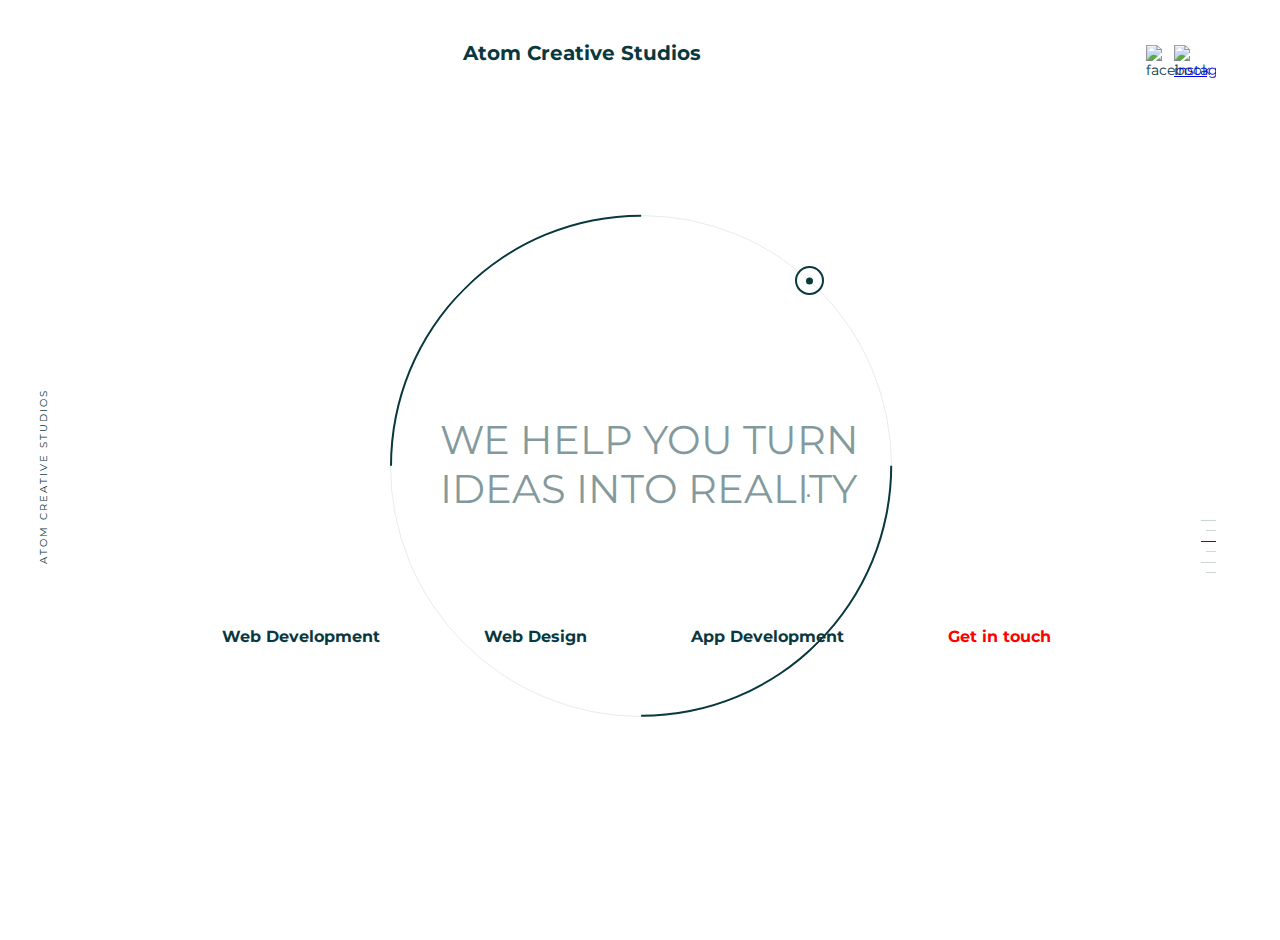
==== index.html @ 9f3dbb58 "Revert "facbook link added"" ====
<!DOCTYPE html>
<html>
  <head>
    <meta charset="UTF-8">
    <title>Atom Creative Studios</title>
    <link href='https://fonts.googleapis.com/css?family=Montserrat:400,700' rel='stylesheet' type='text/css'>
    <link href='https://fonts.googleapis.com/css?family=Playfair+Display:400italic,700italic' rel='stylesheet' type='text/css'>
    <link rel="stylesheet" href="css/normalize.css">
    <link rel='stylesheet prefetch' href='https://fonts.googleapis.com/css?family=Montserrat:400,700'>
    <link rel='stylesheet prefetch' href='https://fonts.googleapis.com/css?family=Playfair+Display:400italic,700italic'>
    <link rel="stylesheet" href="css/style.css">
    <script>
    (function(i,s,o,g,r,a,m){i['GoogleAnalyticsObject']=r;i[r]=i[r]||function(){
    (i[r].q=i[r].q||[]).push(arguments)},i[r].l=1*new Date();a=s.createElement(o),
    m=s.getElementsByTagName(o)[0];a.async=1;a.src=g;m.parentNode.insertBefore(a,m)
    })(window,document,'script','//www.google-analytics.com/analytics.js','ga');

    ga('create', 'UA-75363665-1', 'auto');
    ga('send', 'pageview');

  </script>
  </head>

  <body>

    <html>
    <head>
        <meta charset="UTF-8"/>
    </head>

    <body>
        <div class="container">
            <div class="container__item landing-page-container">
                <div class="content__wrapper">

                    <header class="header">

                        <h1 class="heading header__item">Atom Creative Studios</h1>

                        <ul class="social-container header__item">
                            <li class="social__icon social__icon--fb">
                                <img src="http://s29.postimg.org/3ldyta4qb/image.png" alt="facebook">
                            </li>
                            <li class="social__icon social__icon--in">
                                <a href="http://instagram.com"><img src="http://s29.postimg.org/p1fa77u5v/image.png" alt="instagram"></a>
                            </li>
                        </ul>
                    </header>

                    <p class="coords">ATOM CREATIVE STUDIOS</p>

                    <div class="ellipses-container">

                        <h2 class="greeting">We help you turn ideas into reality</h2>

                        <div class="ellipses ellipses__outer--thin">

                            <div class="ellipses ellipses__orbit"></div>

                        </div>

                        <div class="ellipses ellipses__outer--thick"></div>
                    </div>

                    <div class="scroller">
                        <p class="page-title"></p>

                        <div class="timeline">
                            <span class="timeline__unit"></span>
                            <span class="timeline__unit timeline__unit--active"></span>
                            <span class="timeline__unit"></span>
                        </div>
                    </div>

                    <div class="content__wrapper">
                      <div class="services">
                        <div class="service">
                        <h3>Web Development</h3>

                        </div>
                        <div class="service">
                        <h3>Web Design</h3>

                        </div>
                        <div class="service">
                        <h3>App Development</h3>

                        </div>

                        <div class="service">
                          <h3><a href="mailto:atomcreativestudios@gmail.com" target="_top"> Get in touch</a></h3>

                        </div>
                      </div>
                    </div>
                </div>

            </div>

        </div>

    </body>
</html>





  </body>
</html>
---- css/style.css ----
html {
  font-size: 62.5%; }

body {
  font-size: 1.4rem; }

/* =14px */
h1 {
  font-size: 2.4rem; }

/* =24px */
.container__item {
  margin: 0 auto 40px; }

.landing-page-container {
  width: 100%;
  min-height: 100%;
  height: 90rem;
  background-repeat: no-repeat;
  background-size: cover;
  background-position: bottom;
  overflow: hidden;
  font-family: 'Montserrat', sans-serif;
  color: #09383E; }

.content__wrapper {
  max-width: 1200px;
  width: 90%;
  height: 100%;
  margin: 0 auto;
  position: relative; }

.header {
  width: 100%;
  height: 2rem;
  padding: 4.5rem 0;
  display: block; }

.menu-icon {
  width: 2.5rem;
  height: 1.5rem;
  display: inline-block;
  cursor: pointer; }

.header__item {
  display: inline-block;
  float: left; }

.menu-icon__line {
  width: 1.5rem;
  height: 0.2rem;
  background-color: #0C383E;
  display: block; }
  .menu-icon__line:before, .menu-icon__line:after {
    content: '';
    width: 1.5rem;
    height: 0.2rem;
    background-color: #0C383E;
    display: inline-block;
    position: relative; }
  .menu-icon__line:before {
    left: 0.5rem;
    top: -0.6rem; }
  .menu-icon__line:after {
    top: -1.8rem; }

.heading {
  width: 90%;
  font-size: 2rem;
  font-weight: bold;
  margin: 0;
  line-height: 1.7rem;
  margin: 0 auto;
  text-align: center; }

.social-container {
  width: 7.25rem;
  list-style: none;
  overflow: hidden;
  padding: 0;
  margin: 0;
  float: right; }
  .social-container .social__icon {
    width: 1.5rem;
    float: left;
    cursor: pointer; }
    .social-container .social__icon.social__icon--dr {
      margin-left: 1.25rem; }
    .social-container .social__icon.social__icon--in {
      margin-left: 1.5rem; }
    .social-container .social__icon.social__icon--fb img {
      margin: 0 0.25rem; }

.coords {
  font-size: 1rem;
  display: inline-block;
  transform: rotate(-90deg) translateY(50%);
  float: left;
  position: relative;
  top: 40%;
  letter-spacing: 0.2rem;
  left: -11.5rem;
  margin: 0; }

.ellipses-container {
  width: 50rem;
  height: 50rem;
  border-radius: 50%;
  margin: 0 auto;
  position: relative;
  top: 10.5rem; }
  .ellipses-container .greeting {
    position: absolute;
    top: 20rem;
    left: 5rem;
    right: 0;
    margin: 0 auto;
    text-transform: uppercase;
    font-size: 4rem;
    font-weight: 400;
    opacity: 0.5; }
    .ellipses-container .greeting:after {
      content: '';
      width: 0.3rem;
      height: 0.3rem;
      border-radius: 50%;
      display: inline-block;
      background-color: #0C383E;
      position: relative;
      top: -0.65rem;
      left: -5.05rem; }

.ellipses {
  border-radius: 50%;
  position: absolute;
  top: 0;
  border-style: solid; }

.ellipses__outer--thin {
  width: 100%;
  height: 100%;
  border-width: 1px;
  border-color: rgba(9, 56, 62, 0.1);
  animation: ellipsesOrbit 15s ease-in-out infinite; }
  .ellipses__outer--thin:after {
    content: "";
    background-image: url("http://s29.postimg.org/5h0r4ftkn/ellipses_dial.png");
    background-repeat: no-repeat;
    background-position: center;
    top: 0;
    left: 0;
    bottom: 0;
    right: 0;
    position: absolute;
    opacity: 0.15; }

.ellipses__outer--thick {
  width: 99.5%;
  height: 99.5%;
  border-color: #09383E transparent;
  border-width: 2px;
  transform: rotate(-45deg);
  animation: ellipsesRotate 15s ease-in-out infinite; }

.ellipses__orbit {
  width: 2.5rem;
  height: 2.5rem;
  border-width: 2px;
  border-color: #09383E;
  top: 5rem;
  right: 6.75rem; }
  .ellipses__orbit:before {
    content: '';
    width: 0.7rem;
    height: 0.7rem;
    border-radius: 50%;
    display: inline-block;
    background-color: #09383E;
    margin: 0 auto;
    left: 0;
    right: 0;
    position: absolute;
    top: 50%;
    transform: translateY(-50%); }

.services .service {
  display: inline-block;
  padding-left: 100px; }
  .services .service h3 {
    display: inline-block; }
  .services .service a {
    color: red;
    text-decoration: none; }

.footer {
  position: absolute;
  bottom: 0px; }
  .footer h3 {
    text-align: center; }

.scroller {
  width: 7.5rem;
  display: inline-block;
  float: right;
  position: relative;
  top: -15%;
  transform: translateY(50%);
  overflow: hidden; }
  .scroller .page-title {
    font-family: 'Playfair Display', serif;
    letter-spacing: 0.5rem;
    display: inline-block;
    float: left;
    margin-top: 1rem; }
  .scroller .timeline {
    width: 1.5rem;
    height: 9rem;
    display: inline-block;
    float: right; }
    .scroller .timeline .timeline__unit {
      width: 100%;
      height: 0.1rem;
      display: block;
      background-color: #0C383E;
      margin: 0 0 2rem;
      opacity: 0.2; }
      .scroller .timeline .timeline__unit.timeline__unit--active {
        opacity: 1; }
        .scroller .timeline .timeline__unit.timeline__unit--active:after {
          opacity: 0.2; }
      .scroller .timeline .timeline__unit:after {
        content: '';
        width: 70%;
        height: 0.1rem;
        display: block;
        position: relative;
        float: right;
        background-color: #0C383E;
        top: 1rem; }

@keyframes ellipsesRotate {
  0% {
    transform: rotate(-45deg); }
  100% {
    transform: rotate(-405deg); } }
@keyframes ellipsesOrbit {
  0% {
    transform: rotate(0); }
  100% {
    transform: rotate(360deg); } }
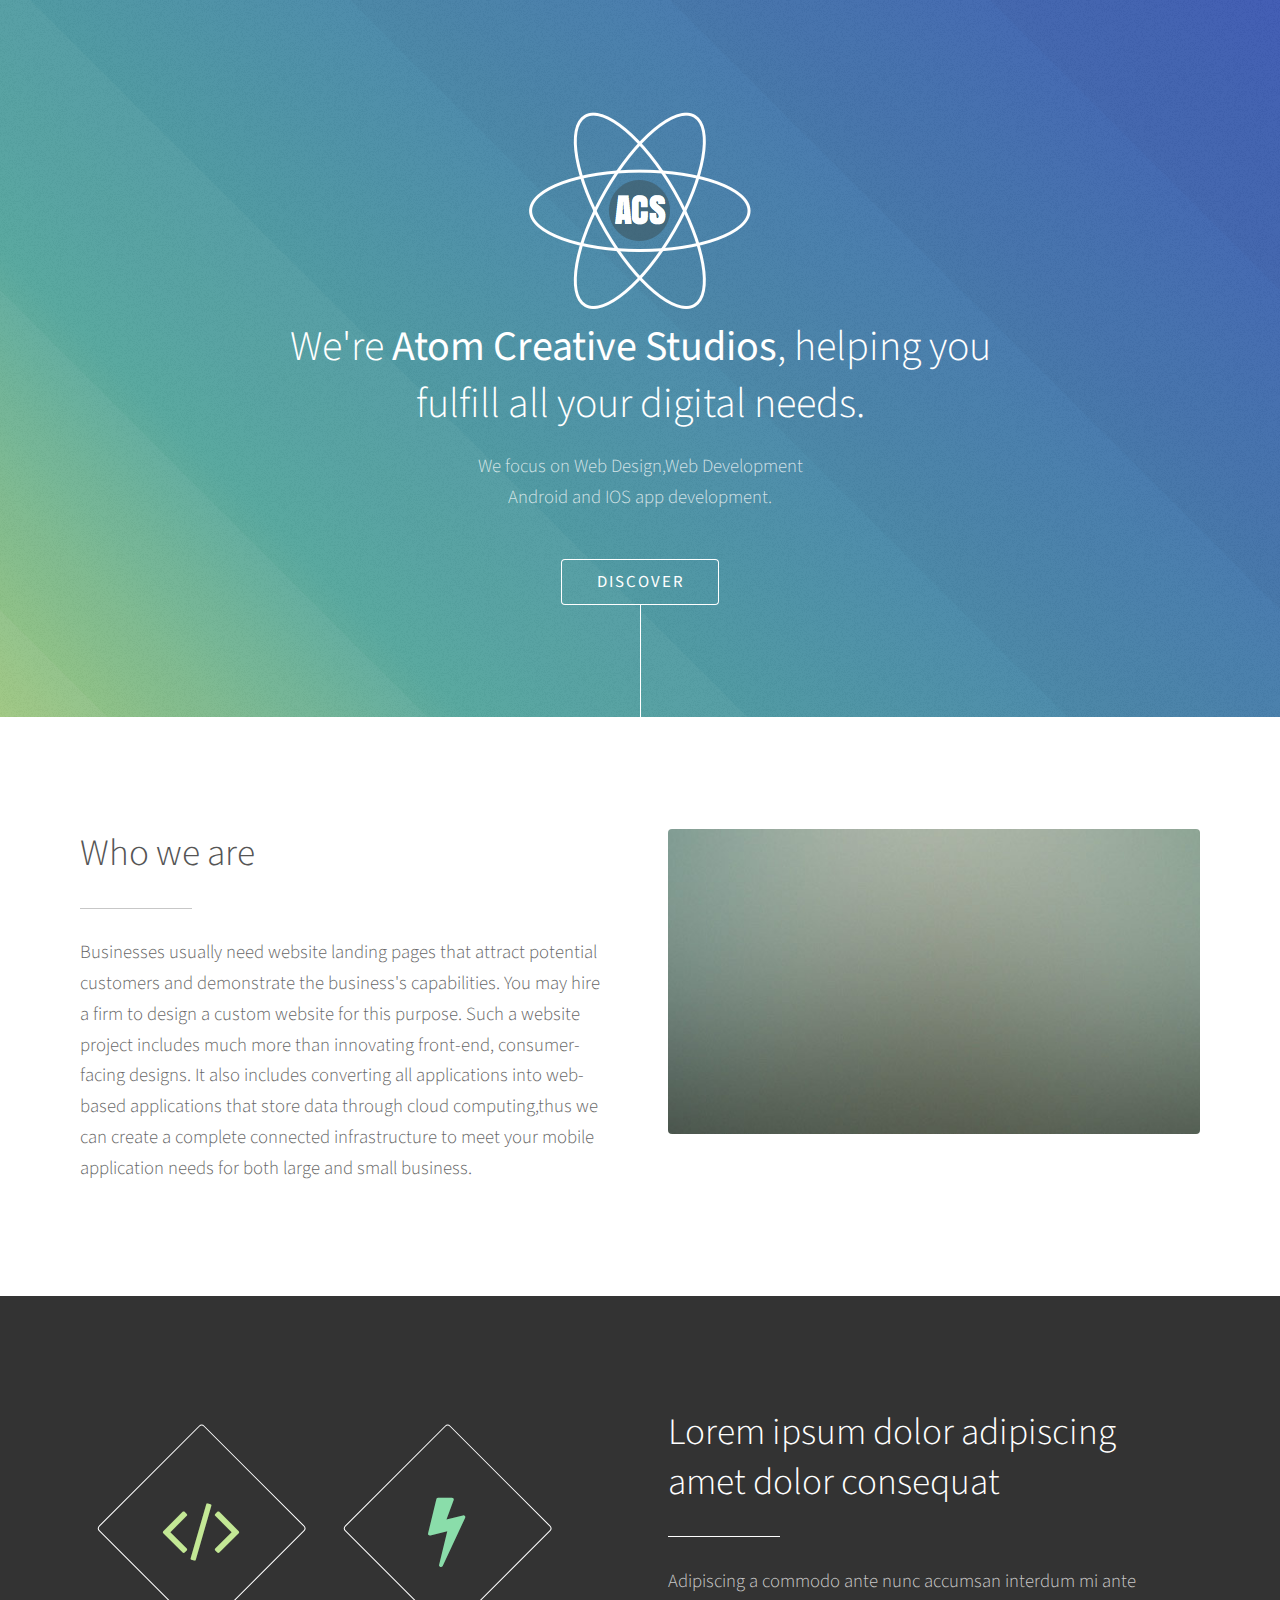
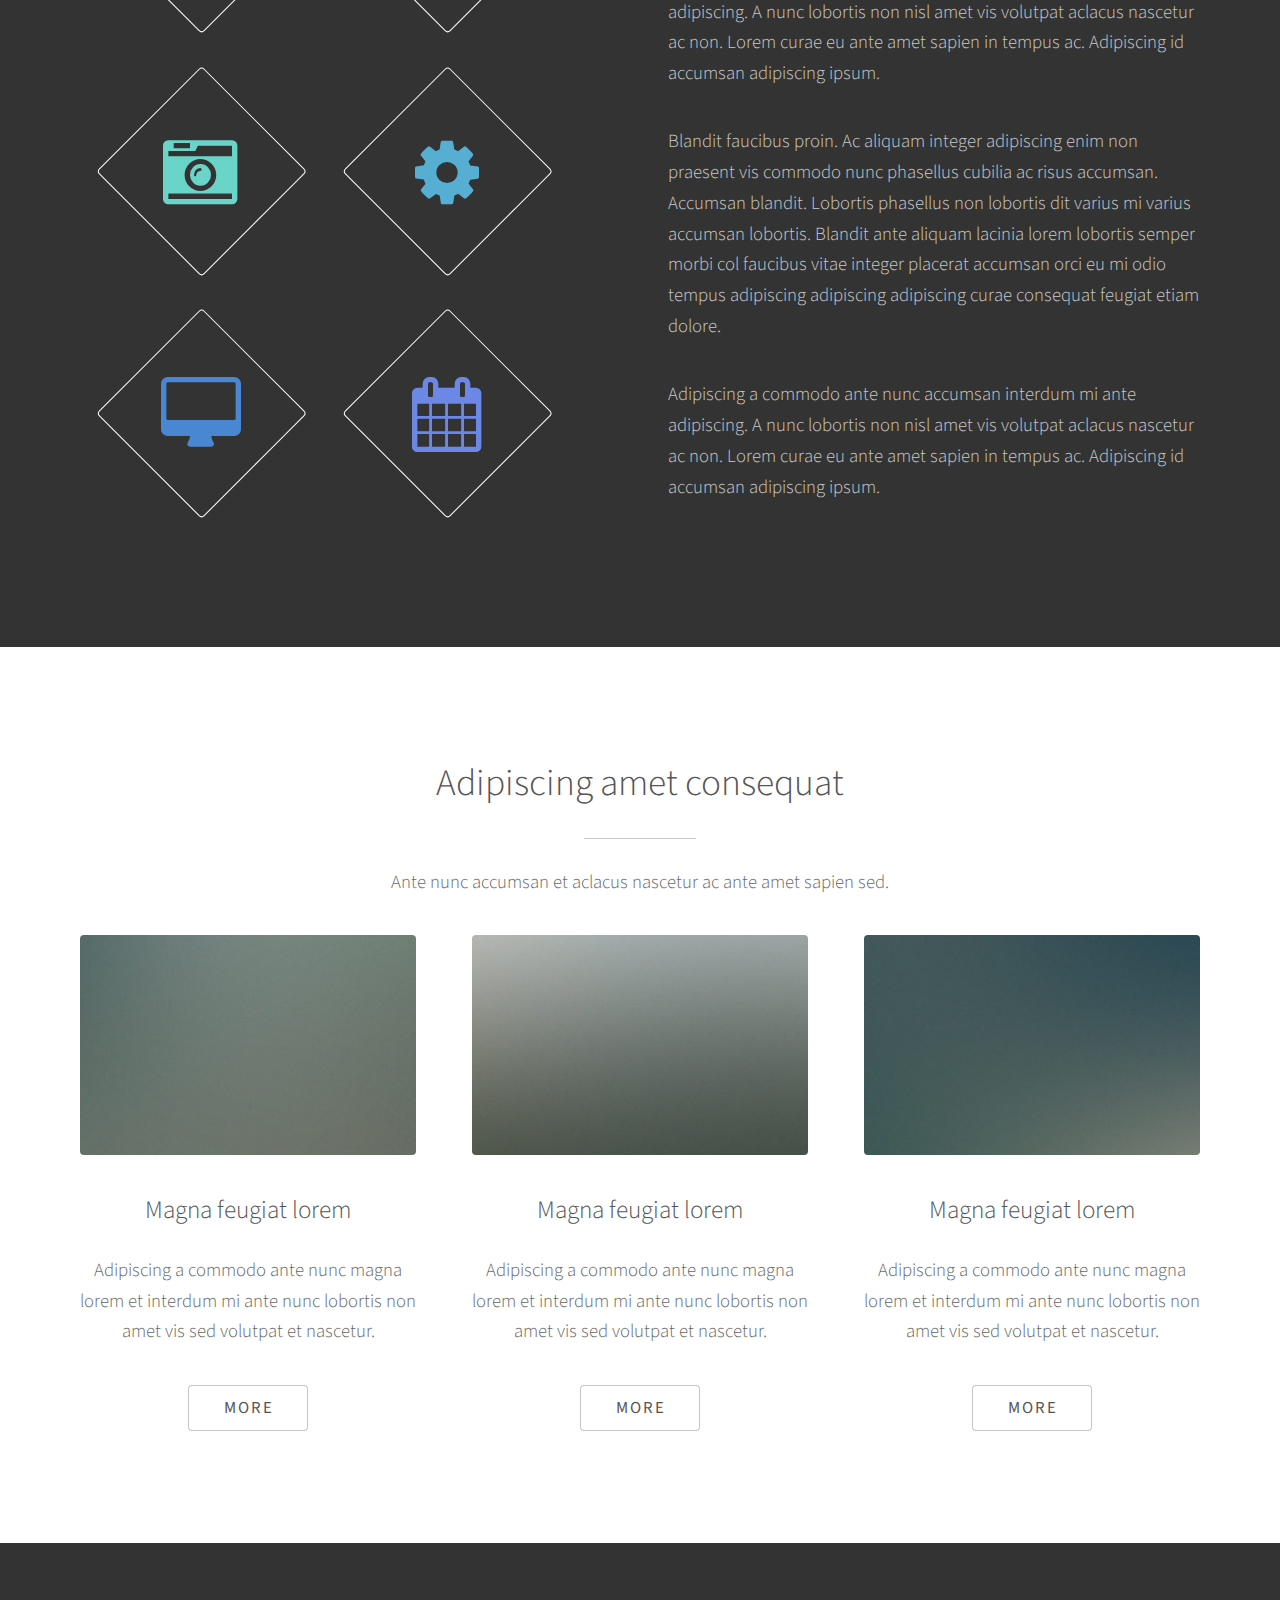
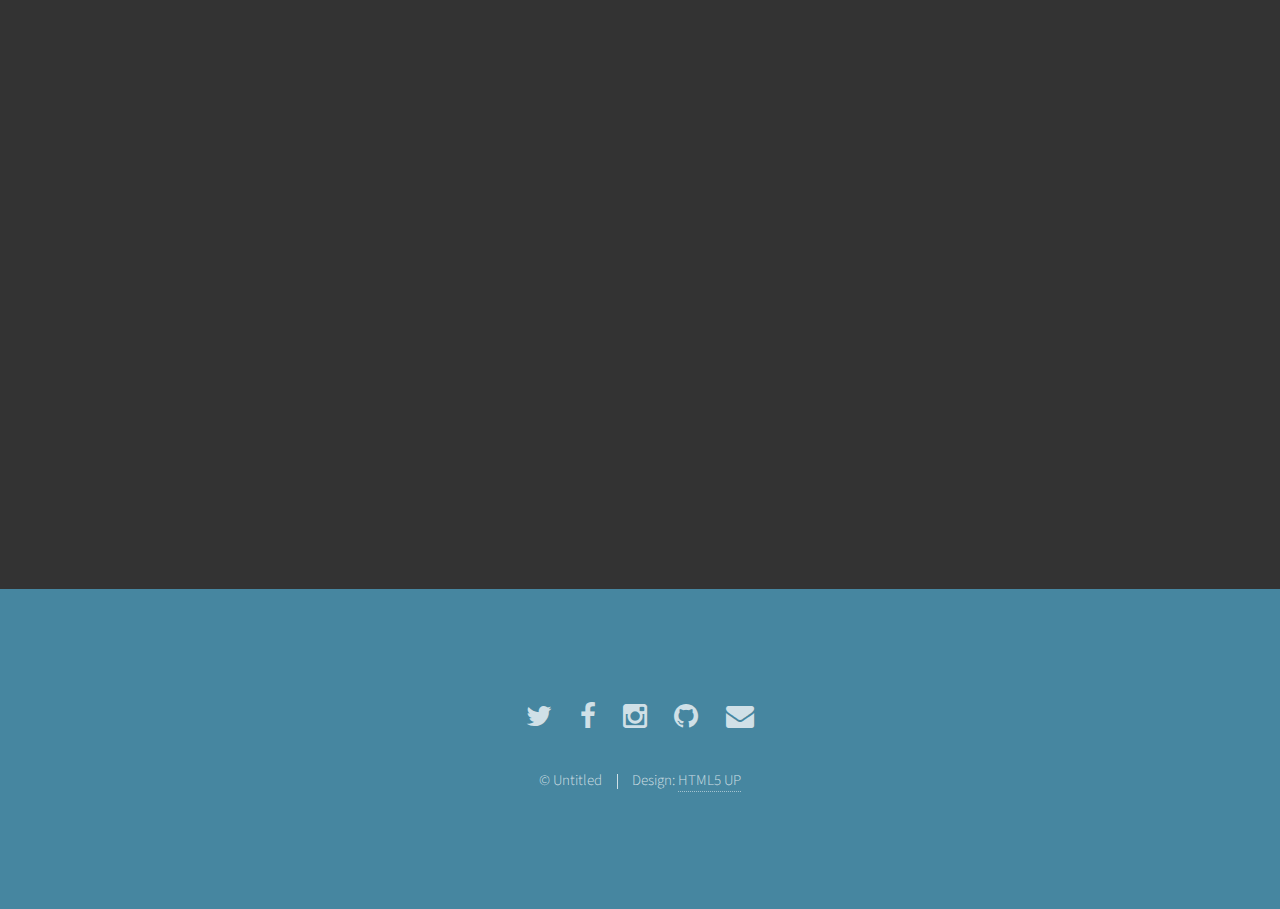
==== commit af0fb485: "Revert "changed"" ====
--- a/index.html
+++ b/index.html
@@ -1,110 +1,462 @@
-<!DOCTYPE html>
-<html>
-  <head>
-    <meta charset="UTF-8">
-    <title>Atom Creative Studios</title>
-    <link href='https://fonts.googleapis.com/css?family=Montserrat:400,700' rel='stylesheet' type='text/css'>
-    <link href='https://fonts.googleapis.com/css?family=Playfair+Display:400italic,700italic' rel='stylesheet' type='text/css'>
-    <link rel="stylesheet" href="css/normalize.css">
-    <link rel='stylesheet prefetch' href='https://fonts.googleapis.com/css?family=Montserrat:400,700'>
-    <link rel='stylesheet prefetch' href='https://fonts.googleapis.com/css?family=Playfair+Display:400italic,700italic'>
-    <link rel="stylesheet" href="css/style.css">
-    <script>
-    (function(i,s,o,g,r,a,m){i['GoogleAnalyticsObject']=r;i[r]=i[r]||function(){
-    (i[r].q=i[r].q||[]).push(arguments)},i[r].l=1*new Date();a=s.createElement(o),
-    m=s.getElementsByTagName(o)[0];a.async=1;a.src=g;m.parentNode.insertBefore(a,m)
-    })(window,document,'script','//www.google-analytics.com/analytics.js','ga');
-
-    ga('create', 'UA-75363665-1', 'auto');
-    ga('send', 'pageview');
-
-  </script>
-  </head>
-
-  <body>
-
-    <html>
-    <head>
-        <meta charset="UTF-8"/>
-    </head>
-
-    <body>
-        <div class="container">
-            <div class="container__item landing-page-container">
-                <div class="content__wrapper">
-
-                    <header class="header">
-
-                        <h1 class="heading header__item">Atom Creative Studios</h1>
-
-                        <ul class="social-container header__item">
-                            <li class="social__icon social__icon--fb">
-                                <img src="http://s29.postimg.org/3ldyta4qb/image.png" alt="facebook">
-                            </li>
-                            <li class="social__icon social__icon--in">
-                                <a href="http://instagram.com"><img src="http://s29.postimg.org/p1fa77u5v/image.png" alt="instagram"></a>
-                            </li>
-                        </ul>
-                    </header>
-
-                    <p class="coords">ATOM CREATIVE STUDIOS</p>
-
-                    <div class="ellipses-container">
-
-                        <h2 class="greeting">We help you turn ideas into reality</h2>
-
-                        <div class="ellipses ellipses__outer--thin">
-
-                            <div class="ellipses ellipses__orbit"></div>
-
-                        </div>
-
-                        <div class="ellipses ellipses__outer--thick"></div>
-                    </div>
-
-                    <div class="scroller">
-                        <p class="page-title"></p>
-
-                        <div class="timeline">
-                            <span class="timeline__unit"></span>
-                            <span class="timeline__unit timeline__unit--active"></span>
-                            <span class="timeline__unit"></span>
-                        </div>
-                    </div>
-
-                    <div class="content__wrapper">
-                      <div class="services">
-                        <div class="service">
-                        <h3>Web Development</h3>
-
-                        </div>
-                        <div class="service">
-                        <h3>Web Design</h3>
-
-                        </div>
-                        <div class="service">
-                        <h3>App Development</h3>
-
-                        </div>
-
-                        <div class="service">
-                          <h3><a href="mailto:atomcreativestudios@gmail.com" target="_top"> Get in touch</a></h3>
-
-                        </div>
-                      </div>
-                    </div>
-                </div>
-
-            </div>
-
-        </div>
-
-    </body>
-</html>
-
-
-
-
-
-  </body>
-</html>
+<!DOCTYPE HTML>
+<html>
+	<head>
+		<title>Atom Creative Studios</title>
+		<meta charset="utf-8" />
+		<meta name="viewport" content="width=device-width, initial-scale=1" />
+		<!--[if lte IE 8]><script src="assets/js/ie/html5shiv.js"></script><![endif]-->
+		<link rel="stylesheet" href="assets/css/main.css" />
+		<!--[if lte IE 8]><link rel="stylesheet" href="assets/css/ie8.css" /><![endif]-->
+		<!--[if lte IE 9]><link rel="stylesheet" href="assets/css/ie9.css" /><![endif]-->
+	</head>
+	<body>
+
+		<!-- Header -->
+			<section id="header">
+				<div class="inner">
+					<img id="logo" src="images/logo_atom.png">
+						<h1>We're <strong>Atom Creative Studios</strong>, helping you<br />
+					fulfill all your digital needs.</h1>
+					<p>We focus on Web Design,Web Development<br>Android and IOS app development.</p>
+					<ul class="actions">
+						<li><a href="#one" class="button scrolly">Discover</a></li>
+					</ul>
+				</div>
+			</section>
+
+		<!-- One -->
+			<section id="one" class="main style1">
+				<div class="container">
+					<div class="row 150%">
+						<div class="6u 12u$(medium)">
+							<header class="major">
+								<h2>Who we are</h2>
+							</header>
+							<p>Businesses usually need website landing pages that attract potential customers and demonstrate the business's capabilities. You may hire a firm to design a custom website for this purpose. Such a website project includes much more than innovating front-end, consumer-facing designs. It also includes converting all applications into web-based applications that store data through cloud computing,thus we can create a complete connected infrastructure to meet your mobile application needs for both large and small business.</p>
+						</div>
+						<div class="6u$ 12u$(medium) important(medium)">
+							<span class="image fit"><img src="images/pic01.jpg" alt="" /></span>
+						</div>
+					</div>
+				</div>
+			</section>
+
+		<!-- Two -->
+			<section id="two" class="main style2">
+				<div class="container">
+					<div class="row 150%">
+						<div class="6u 12u$(medium)">
+							<ul class="major-icons">
+								<li><span class="icon style1 major fa-code"></span></li>
+								<li><span class="icon style2 major fa-bolt"></span></li>
+								<li><span class="icon style3 major fa-camera-retro"></span></li>
+								<li><span class="icon style4 major fa-cog"></span></li>
+								<li><span class="icon style5 major fa-desktop"></span></li>
+								<li><span class="icon style6 major fa-calendar"></span></li>
+							</ul>
+						</div>
+						<div class="6u$ 12u$(medium)">
+							<header class="major">
+								<h2>Lorem ipsum dolor adipiscing<br />
+								amet dolor consequat</h2>
+							</header>
+							<p>Adipiscing a commodo ante nunc accumsan interdum mi ante adipiscing. A nunc lobortis non nisl amet vis volutpat aclacus nascetur ac non. Lorem curae eu ante amet sapien in tempus ac. Adipiscing id accumsan adipiscing ipsum.</p>
+							<p>Blandit faucibus proin. Ac aliquam integer adipiscing enim non praesent vis commodo nunc phasellus cubilia ac risus accumsan. Accumsan blandit. Lobortis phasellus non lobortis dit varius mi varius accumsan lobortis. Blandit ante aliquam lacinia lorem lobortis semper morbi col faucibus vitae integer placerat accumsan orci eu mi odio tempus adipiscing adipiscing adipiscing curae consequat feugiat etiam dolore.</p>
+							<p>Adipiscing a commodo ante nunc accumsan interdum mi ante adipiscing. A nunc lobortis non nisl amet vis volutpat aclacus nascetur ac non. Lorem curae eu ante amet sapien in tempus ac. Adipiscing id accumsan adipiscing ipsum.</p>
+						</div>
+					</div>
+				</div>
+			</section>
+
+		<!-- Three -->
+			<section id="three" class="main style1 special">
+				<div class="container">
+					<header class="major">
+						<h2>Adipiscing amet consequat</h2>
+					</header>
+					<p>Ante nunc accumsan et aclacus nascetur ac ante amet sapien sed.</p>
+					<div class="row 150%">
+						<div class="4u 12u$(medium)">
+							<span class="image fit"><img src="images/pic02.jpg" alt="" /></span>
+							<h3>Magna feugiat lorem</h3>
+							<p>Adipiscing a commodo ante nunc magna lorem et interdum mi ante nunc lobortis non amet vis sed volutpat et nascetur.</p>
+							<ul class="actions">
+								<li><a href="#" class="button">More</a></li>
+							</ul>
+						</div>
+						<div class="4u 12u$(medium)">
+							<span class="image fit"><img src="images/pic03.jpg" alt="" /></span>
+							<h3>Magna feugiat lorem</h3>
+							<p>Adipiscing a commodo ante nunc magna lorem et interdum mi ante nunc lobortis non amet vis sed volutpat et nascetur.</p>
+							<ul class="actions">
+								<li><a href="#" class="button">More</a></li>
+							</ul>
+						</div>
+						<div class="4u$ 12u$(medium)">
+							<span class="image fit"><img src="images/pic04.jpg" alt="" /></span>
+							<h3>Magna feugiat lorem</h3>
+							<p>Adipiscing a commodo ante nunc magna lorem et interdum mi ante nunc lobortis non amet vis sed volutpat et nascetur.</p>
+							<ul class="actions">
+								<li><a href="#" class="button">More</a></li>
+							</ul>
+						</div>
+					</div>
+				</div>
+			</section>
+
+		<!-- Four -->
+			<section id="four" class="main style2 special">
+				<iframe style="width:100%; padding:0; border:0; hegiht:100%;"
+			  width="600"
+			  height="450"
+			  frameborder="0" style="border:0"
+			  src="https://www.google.com/maps/embed/v1/place?key=AIzaSyCT6hbVhUOYH1Z49wM8n2EqQdNBtgdnNRc
+			    &q=Atom+Creative+Studios" allowfullscreen>
+			</iframe>
+
+			</section>
+
+		<!-- Five -->
+		<!--
+			<section id="five" class="main style1">
+				<div class="container">
+					<header class="major special">
+						<h2>Elements</h2>
+					</header>
+
+					<section>
+						<h4>Text</h4>
+						<p>This is <b>bold</b> and this is <strong>strong</strong>. This is <i>italic</i> and this is <em>emphasized</em>.
+						This is <sup>superscript</sup> text and this is <sub>subscript</sub> text.
+						This is <u>underlined</u> and this is code: <code>for (;;) { ... }</code>. Finally, <a href="#">this is a link</a>.</p>
+						<hr />
+						<header>
+							<h4>Heading with a Subtitle</h4>
+							<p>Lorem ipsum dolor sit amet nullam id egestas urna aliquam</p>
+						</header>
+						<p>Nunc lacinia ante nunc ac lobortis. Interdum adipiscing gravida odio porttitor sem non mi integer non faucibus ornare mi ut ante amet placerat aliquet. Volutpat eu sed ante lacinia sapien lorem accumsan varius montes viverra nibh in adipiscing blandit tempus accumsan.</p>
+						<header>
+							<h5>Heading with a Subtitle</h5>
+							<p>Lorem ipsum dolor sit amet nullam id egestas urna aliquam</p>
+						</header>
+						<p>Nunc lacinia ante nunc ac lobortis. Interdum adipiscing gravida odio porttitor sem non mi integer non faucibus ornare mi ut ante amet placerat aliquet. Volutpat eu sed ante lacinia sapien lorem accumsan varius montes viverra nibh in adipiscing blandit tempus accumsan.</p>
+						<hr />
+						<h2>Heading Level 2</h2>
+						<h3>Heading Level 3</h3>
+						<h4>Heading Level 4</h4>
+						<h5>Heading Level 5</h5>
+						<h6>Heading Level 6</h6>
+						<hr />
+						<h5>Blockquote</h5>
+						<blockquote>Fringilla nisl. Donec accumsan interdum nisi, quis tincidunt felis sagittis eget tempus euismod. Vestibulum ante ipsum primis in faucibus vestibulum. Blandit adipiscing eu felis iaculis volutpat ac adipiscing accumsan faucibus. Vestibulum ante ipsum primis in faucibus lorem ipsum dolor sit amet nullam adipiscing eu felis.</blockquote>
+						<h5>Preformatted</h5>
+						<pre><code>i = 0;
+
+while (!deck.isInOrder()) {
+print 'Iteration ' + i;
+deck.shuffle();
+i++;
+}
+
+print 'It took ' + i + ' iterations to sort the deck.';</code></pre>
+					</section>
+
+					<section>
+						<h4>Lists</h4>
+						<div class="row">
+							<div class="6u 12u$(medium)">
+								<h5>Unordered</h5>
+								<ul>
+									<li>Dolor pulvinar etiam.</li>
+									<li>Sagittis adipiscing.</li>
+									<li>Felis enim feugiat.</li>
+								</ul>
+								<h5>Alternate</h5>
+								<ul class="alt">
+									<li>Dolor pulvinar etiam.</li>
+									<li>Sagittis adipiscing.</li>
+									<li>Felis enim feugiat.</li>
+								</ul>
+							</div>
+							<div class="6u$ 12u$(medium)">
+								<h5>Ordered</h5>
+								<ol>
+									<li>Dolor pulvinar etiam.</li>
+									<li>Etiam vel felis viverra.</li>
+									<li>Felis enim feugiat.</li>
+									<li>Dolor pulvinar etiam.</li>
+									<li>Etiam vel felis lorem.</li>
+									<li>Felis enim et feugiat.</li>
+								</ol>
+								<h5>Icons</h5>
+								<ul class="icons">
+									<li><a href="#" class="icon fa-twitter"><span class="label">Twitter</span></a></li>
+									<li><a href="#" class="icon fa-facebook"><span class="label">Facebook</span></a></li>
+									<li><a href="#" class="icon fa-instagram"><span class="label">Instagram</span></a></li>
+									<li><a href="#" class="icon fa-github"><span class="label">Github</span></a></li>
+								</ul>
+							</div>
+						</div>
+						<h5>Actions</h5>
+						<div class="row">
+							<div class="6u 12u$(medium)">
+								<ul class="actions">
+									<li><a href="#" class="button special">Default</a></li>
+									<li><a href="#" class="button">Default</a></li>
+								</ul>
+								<ul class="actions small">
+									<li><a href="#" class="button special small">Small</a></li>
+									<li><a href="#" class="button small">Small</a></li>
+								</ul>
+								<ul class="actions vertical">
+									<li><a href="#" class="button special">Default</a></li>
+									<li><a href="#" class="button">Default</a></li>
+								</ul>
+								<ul class="actions vertical small">
+									<li><a href="#" class="button special small">Small</a></li>
+									<li><a href="#" class="button small">Small</a></li>
+								</ul>
+							</div>
+							<div class="6u 12u$(medium)">
+								<ul class="actions vertical">
+									<li><a href="#" class="button special fit">Default</a></li>
+									<li><a href="#" class="button fit">Default</a></li>
+								</ul>
+								<ul class="actions vertical small">
+									<li><a href="#" class="button special small fit">Small</a></li>
+									<li><a href="#" class="button small fit">Small</a></li>
+								</ul>
+							</div>
+						</div>
+					</section>
+
+					<section>
+						<h4>Table</h4>
+						<h5>Default</h5>
+						<div class="table-wrapper">
+							<table>
+								<thead>
+									<tr>
+										<th>Name</th>
+										<th>Description</th>
+										<th>Price</th>
+									</tr>
+								</thead>
+								<tbody>
+									<tr>
+										<td>Item One</td>
+										<td>Ante turpis integer aliquet porttitor.</td>
+										<td>29.99</td>
+									</tr>
+									<tr>
+										<td>Item Two</td>
+										<td>Vis ac commodo adipiscing arcu aliquet.</td>
+										<td>19.99</td>
+									</tr>
+									<tr>
+										<td>Item Three</td>
+										<td> Morbi faucibus arcu accumsan lorem.</td>
+										<td>29.99</td>
+									</tr>
+									<tr>
+										<td>Item Four</td>
+										<td>Vitae integer tempus condimentum.</td>
+										<td>19.99</td>
+									</tr>
+									<tr>
+										<td>Item Five</td>
+										<td>Ante turpis integer aliquet porttitor.</td>
+										<td>29.99</td>
+									</tr>
+								</tbody>
+								<tfoot>
+									<tr>
+										<td colspan="2"></td>
+										<td>100.00</td>
+									</tr>
+								</tfoot>
+							</table>
+						</div>
+
+						<h5>Alternate</h5>
+						<div class="table-wrapper">
+							<table class="alt">
+								<thead>
+									<tr>
+										<th>Name</th>
+										<th>Description</th>
+										<th>Price</th>
+									</tr>
+								</thead>
+								<tbody>
+									<tr>
+										<td>Item One</td>
+										<td>Ante turpis integer aliquet porttitor.</td>
+										<td>29.99</td>
+									</tr>
+									<tr>
+										<td>Item Two</td>
+										<td>Vis ac commodo adipiscing arcu aliquet.</td>
+										<td>19.99</td>
+									</tr>
+									<tr>
+										<td>Item Three</td>
+										<td> Morbi faucibus arcu accumsan lorem.</td>
+										<td>29.99</td>
+									</tr>
+									<tr>
+										<td>Item Four</td>
+										<td>Vitae integer tempus condimentum.</td>
+										<td>19.99</td>
+									</tr>
+									<tr>
+										<td>Item Five</td>
+										<td>Ante turpis integer aliquet porttitor.</td>
+										<td>29.99</td>
+									</tr>
+								</tbody>
+								<tfoot>
+									<tr>
+										<td colspan="2"></td>
+										<td>100.00</td>
+									</tr>
+								</tfoot>
+							</table>
+						</div>
+					</section>
+
+					<section>
+						<h4>Buttons</h4>
+						<ul class="actions">
+							<li><a href="#" class="button special">Special</a></li>
+							<li><a href="#" class="button">Default</a></li>
+						</ul>
+						<ul class="actions">
+							<li><a href="#" class="button big">Big</a></li>
+							<li><a href="#" class="button">Default</a></li>
+							<li><a href="#" class="button small">Small</a></li>
+						</ul>
+						<ul class="actions fit">
+							<li><a href="#" class="button fit">Fit</a></li>
+							<li><a href="#" class="button special fit">Fit</a></li>
+							<li><a href="#" class="button fit">Fit</a></li>
+						</ul>
+						<ul class="actions fit small">
+							<li><a href="#" class="button special fit small">Fit + Small</a></li>
+							<li><a href="#" class="button fit small">Fit + Small</a></li>
+							<li><a href="#" class="button special fit small">Fit + Small</a></li>
+						</ul>
+						<ul class="actions">
+							<li><a href="#" class="button special icon fa-download">Icon</a></li>
+							<li><a href="#" class="button icon fa-download">Icon</a></li>
+						</ul>
+						<ul class="actions">
+							<li><span class="button special disabled">Disabled</span></li>
+							<li><span class="button disabled">Disabled</span></li>
+						</ul>
+					</section>
+
+					<section>
+						<h4>Form</h4>
+						<form method="post" action="#">
+							<div class="row uniform 50%">
+								<div class="6u 12u$(xsmall)">
+									<input type="text" name="demo-name" id="demo-name" value="" placeholder="Name" />
+								</div>
+								<div class="6u$ 12u$(xsmall)">
+									<input type="email" name="demo-email" id="demo-email" value="" placeholder="Email" />
+								</div>
+								<div class="12u$">
+									<div class="select-wrapper">
+										<select name="demo-category" id="demo-category">
+											<option value="">- Category -</option>
+											<option value="1">Manufacturing</option>
+											<option value="1">Shipping</option>
+											<option value="1">Administration</option>
+											<option value="1">Human Resources</option>
+										</select>
+									</div>
+								</div>
+								<div class="4u 12u$(small)">
+									<input type="radio" id="demo-priority-low" name="demo-priority" checked>
+									<label for="demo-priority-low">Low</label>
+								</div>
+								<div class="4u 12u$(small)">
+									<input type="radio" id="demo-priority-normal" name="demo-priority">
+									<label for="demo-priority-normal">Normal</label>
+								</div>
+								<div class="4u$ 12u$(small)">
+									<input type="radio" id="demo-priority-high" name="demo-priority">
+									<label for="demo-priority-high">High</label>
+								</div>
+								<div class="6u 12u$(small)">
+									<input type="checkbox" id="demo-copy" name="demo-copy">
+									<label for="demo-copy">Email me a copy</label>
+								</div>
+								<div class="6u$ 12u$(small)">
+									<input type="checkbox" id="demo-human" name="demo-human" checked>
+									<label for="demo-human">Not a robot</label>
+								</div>
+								<div class="12u$">
+									<textarea name="demo-message" id="demo-message" placeholder="Enter your message" rows="6"></textarea>
+								</div>
+								<div class="12u$">
+									<ul class="actions">
+										<li><input type="submit" value="Send Message" class="special" /></li>
+										<li><input type="reset" value="Reset" /></li>
+									</ul>
+								</div>
+							</div>
+						</form>
+					</section>
+
+					<section>
+						<h4>Image</h4>
+						<h5>Fit</h5>
+						<div class="box alt">
+							<div class="row uniform 50%">
+								<div class="12u"><span class="image fit"><img src="images/pic06.jpg" alt="" /></span></div>
+								<div class="4u"><span class="image fit"><img src="images/pic02.jpg" alt="" /></span></div>
+								<div class="4u"><span class="image fit"><img src="images/pic03.jpg" alt="" /></span></div>
+								<div class="4u"><span class="image fit"><img src="images/pic04.jpg" alt="" /></span></div>
+								<div class="4u"><span class="image fit"><img src="images/pic03.jpg" alt="" /></span></div>
+								<div class="4u"><span class="image fit"><img src="images/pic04.jpg" alt="" /></span></div>
+								<div class="4u"><span class="image fit"><img src="images/pic02.jpg" alt="" /></span></div>
+								<div class="4u"><span class="image fit"><img src="images/pic04.jpg" alt="" /></span></div>
+								<div class="4u"><span class="image fit"><img src="images/pic02.jpg" alt="" /></span></div>
+								<div class="4u"><span class="image fit"><img src="images/pic03.jpg" alt="" /></span></div>
+							</div>
+						</div>
+						<h5>Left &amp; Right</h5>
+						<p><span class="image left"><img src="images/pic05.jpg" alt="" /></span>Fringilla nisl. Donec accumsan interdum nisi, quis tincidunt felis sagittis eget. tempus euismod. Vestibulum ante ipsum primis in faucibus vestibulum. Blandit adipiscing eu felis iaculis volutpat ac adipiscing accumsan eu faucibus. Integer ac pellentesque praesent tincidunt felis sagittis eget. tempus euismod. Vestibulum ante ipsum primis in faucibus vestibulum. Blandit adipiscing eu felis iaculis volutpat ac adipiscing accumsan eu faucibus. Integer ac pellentesque praesent. Donec accumsan interdum nisi, quis tincidunt felis sagittis eget. tempus euismod. Vestibulum ante ipsum primis in faucibus vestibulum. Blandit adipiscing eu felis iaculis volutpat ac adipiscing accumsan eu faucibus. Integer ac pellentesque praesent tincidunt felis sagittis eget. tempus euismod. Vestibulum ante ipsum primis in faucibus vestibulum. Blandit adipiscing eu felis iaculis volutpat ac adipiscing accumsan eu faucibus. Integer ac pellentesque praesent. Blandit adipiscing eu felis iaculis volutpat ac adipiscing accumsan eu faucibus. Integer ac pellentesque praesent tincidunt felis sagittis eget. tempus euismod. Vestibulum ante ipsum primis in faucibus vestibulum. Blandit adipiscing eu felis iaculis volutpat ac adipiscing accumsan eu faucibus. Integer ac pellentesque praesent.</p>
+						<p><span class="image right"><img src="images/pic05.jpg" alt="" /></span>Fringilla nisl. Donec accumsan interdum nisi, quis tincidunt felis sagittis eget. tempus euismod. Vestibulum ante ipsum primis in faucibus vestibulum. Blandit adipiscing eu felis iaculis volutpat ac adipiscing accumsan eu faucibus. Integer ac pellentesque praesent tincidunt felis sagittis eget. tempus euismod. Vestibulum ante ipsum primis in faucibus vestibulum. Blandit adipiscing eu felis iaculis volutpat ac adipiscing accumsan eu faucibus. Integer ac pellentesque praesent. Donec accumsan interdum nisi, quis tincidunt felis sagittis eget. tempus euismod. Vestibulum ante ipsum primis in faucibus vestibulum. Blandit adipiscing eu felis iaculis volutpat ac adipiscing accumsan eu faucibus. Integer ac pellentesque praesent tincidunt felis sagittis eget. tempus euismod. Vestibulum ante ipsum primis in faucibus vestibulum. Blandit adipiscing eu felis iaculis volutpat ac adipiscing accumsan eu faucibus. Integer ac pellentesque praesent. Blandit adipiscing eu felis iaculis volutpat ac adipiscing accumsan eu faucibus. Integer ac pellentesque praesent tincidunt felis sagittis eget. tempus euismod. Vestibulum ante ipsum primis in faucibus vestibulum. Blandit adipiscing eu felis iaculis volutpat ac adipiscing accumsan eu faucibus. Integer ac pellentesque praesent.</p>
+					</section>
+
+				</div>
+			</section>
+		-->
+
+		<!-- Footer -->
+			<section id="footer">
+				<ul class="icons">
+					<li><a href="#" class="icon alt fa-twitter"><span class="label">Twitter</span></a></li>
+					<li><a href="#" class="icon alt fa-facebook"><span class="label">Facebook</span></a></li>
+					<li><a href="#" class="icon alt fa-instagram"><span class="label">Instagram</span></a></li>
+					<li><a href="#" class="icon alt fa-github"><span class="label">GitHub</span></a></li>
+					<li><a href="#" class="icon alt fa-envelope"><span class="label">Email</span></a></li>
+				</ul>
+				<ul class="copyright">
+					<li>&copy; Untitled</li><li>Design: <a href="http://html5up.net">HTML5 UP</a></li>
+				</ul>
+			</section>
+
+		<!-- Scripts -->
+			<script src="assets/js/jquery.min.js"></script>
+			<script src="assets/js/jquery.scrolly.min.js"></script>
+			<script src="assets/js/skel.min.js"></script>
+			<script src="assets/js/util.js"></script>
+			<!--[if lte IE 8]><script src="assets/js/ie/respond.min.js"></script><![endif]-->
+			<script src="assets/js/main.js"></script>
+
+	</body>
+</html>
--- a/assets/css/main.css
+++ b/assets/css/main.css
@@ -0,0 +1,3422 @@
+@import url("font-awesome.min.css");
+@import url("http://fonts.googleapis.com/css?family=Source+Sans+Pro:300,300italic,400,400italic");
+
+/*
+	Photon by HTML5 UP
+	html5up.net | @n33co
+	Free for personal and commercial use under the CCA 3.0 license (html5up.net/license)
+*/
+
+/* Reset */
+
+	html, body, div, span, applet, object, iframe, h1, h2, h3, h4, h5, h6, p, blockquote, pre, a, abbr, acronym, address, big, cite, code, del, dfn, em, img, ins, kbd, q, s, samp, small, strike, strong, sub, sup, tt, var, b, u, i, center, dl, dt, dd, ol, ul, li, fieldset, form, label, legend, table, caption, tbody, tfoot, thead, tr, th, td, article, aside, canvas, details, embed, figure, figcaption, footer, header, hgroup, menu, nav, output, ruby, section, summary, time, mark, audio, video {
+		margin: 0;
+		padding: 0;
+		border: 0;
+		font-size: 100%;
+		font: inherit;
+		vertical-align: baseline;
+	}
+
+	article, aside, details, figcaption, figure, footer, header, hgroup, menu, nav, section {
+		display: block;
+	}
+
+	body {
+		line-height: 1;
+	}
+
+	ol, ul {
+		list-style: none;
+	}
+
+	blockquote, q {
+		quotes: none;
+	}
+
+	blockquote:before, blockquote:after, q:before, q:after {
+		content: '';
+		content: none;
+	}
+
+	table {
+		border-collapse: collapse;
+		border-spacing: 0;
+	}
+
+	body {
+		-webkit-text-size-adjust: none;
+	}
+
+/* Box Model */
+
+	*, *:before, *:after {
+		-moz-box-sizing: border-box;
+		-webkit-box-sizing: border-box;
+		box-sizing: border-box;
+	}
+
+/* Containers */
+
+	.container {
+		margin-left: auto;
+		margin-right: auto;
+	}
+
+	.container.\31 25\25 {
+		width: 100%;
+		max-width: 75em;
+		min-width: 60em;
+	}
+
+	.container.\37 5\25 {
+		width: 45em;
+	}
+
+	.container.\35 0\25 {
+		width: 30em;
+	}
+
+	.container.\32 5\25 {
+		width: 15em;
+	}
+
+	.container {
+		width: 60em;
+	}
+
+	@media screen and (max-width: 1680px) {
+
+		.container.\31 25\25 {
+			width: 100%;
+			max-width: 75em;
+			min-width: 60em;
+		}
+
+		.container.\37 5\25 {
+			width: 45em;
+		}
+
+		.container.\35 0\25 {
+			width: 30em;
+		}
+
+		.container.\32 5\25 {
+			width: 15em;
+		}
+
+		.container {
+			width: 60em;
+		}
+
+	}
+
+	@media screen and (max-width: 1140px) {
+
+		.container.\31 25\25 {
+			width: 100%;
+			max-width: 112.5%;
+			min-width: 90%;
+		}
+
+		.container.\37 5\25 {
+			width: 67.5%;
+		}
+
+		.container.\35 0\25 {
+			width: 45%;
+		}
+
+		.container.\32 5\25 {
+			width: 22.5%;
+		}
+
+		.container {
+			width: 90%;
+		}
+
+	}
+
+	@media screen and (max-width: 980px) {
+
+		.container.\31 25\25 {
+			width: 100%;
+			max-width: 125%;
+			min-width: 100%;
+		}
+
+		.container.\37 5\25 {
+			width: 75%;
+		}
+
+		.container.\35 0\25 {
+			width: 50%;
+		}
+
+		.container.\32 5\25 {
+			width: 25%;
+		}
+
+		.container {
+			width: 100% !important;
+		}
+
+	}
+
+	@media screen and (max-width: 736px) {
+
+		.container.\31 25\25 {
+			width: 100%;
+			max-width: 125%;
+			min-width: 100%;
+		}
+
+		.container.\37 5\25 {
+			width: 75%;
+		}
+
+		.container.\35 0\25 {
+			width: 50%;
+		}
+
+		.container.\32 5\25 {
+			width: 25%;
+		}
+
+		.container {
+			width: 100% !important;
+		}
+
+	}
+
+	@media screen and (max-width: 480px) {
+
+		.container.\31 25\25 {
+			width: 100%;
+			max-width: 125%;
+			min-width: 100%;
+		}
+
+		.container.\37 5\25 {
+			width: 75%;
+		}
+
+		.container.\35 0\25 {
+			width: 50%;
+		}
+
+		.container.\32 5\25 {
+			width: 25%;
+		}
+
+		.container {
+			width: 100% !important;
+		}
+
+	}
+
+	@media screen and (max-width: 320px) {
+
+		.container.\31 25\25 {
+			width: 100%;
+			max-width: 125%;
+			min-width: 100%;
+		}
+
+		.container.\37 5\25 {
+			width: 75%;
+		}
+
+		.container.\35 0\25 {
+			width: 50%;
+		}
+
+		.container.\32 5\25 {
+			width: 25%;
+		}
+
+		.container {
+			width: 100% !important;
+		}
+
+	}
+
+/* Grid */
+
+	.row {
+		border-bottom: solid 1px transparent;
+		-moz-box-sizing: border-box;
+		-webkit-box-sizing: border-box;
+		box-sizing: border-box;
+	}
+
+	.row > * {
+		float: left;
+		-moz-box-sizing: border-box;
+		-webkit-box-sizing: border-box;
+		box-sizing: border-box;
+	}
+
+	.row:after, .row:before {
+		content: '';
+		display: block;
+		clear: both;
+		height: 0;
+	}
+
+	.row.uniform > * > :first-child {
+		margin-top: 0;
+	}
+
+	.row.uniform > * > :last-child {
+		margin-bottom: 0;
+	}
+
+	.row.\30 \25 > * {
+		padding: 0 0 0 0em;
+	}
+
+	.row.\30 \25 {
+		margin: 0 0 -1px 0em;
+	}
+
+	.row.uniform.\30 \25 > * {
+		padding: 0em 0 0 0em;
+	}
+
+	.row.uniform.\30 \25 {
+		margin: 0em 0 -1px 0em;
+	}
+
+	.row > * {
+		padding: 0 0 0 2em;
+	}
+
+	.row {
+		margin: 0 0 -1px -2em;
+	}
+
+	.row.uniform > * {
+		padding: 2em 0 0 2em;
+	}
+
+	.row.uniform {
+		margin: -2em 0 -1px -2em;
+	}
+
+	.row.\32 00\25 > * {
+		padding: 0 0 0 4em;
+	}
+
+	.row.\32 00\25 {
+		margin: 0 0 -1px -4em;
+	}
+
+	.row.uniform.\32 00\25 > * {
+		padding: 4em 0 0 4em;
+	}
+
+	.row.uniform.\32 00\25 {
+		margin: -4em 0 -1px -4em;
+	}
+
+	.row.\31 50\25 > * {
+		padding: 0 0 0 3em;
+	}
+
+	.row.\31 50\25 {
+		margin: 0 0 -1px -3em;
+	}
+
+	.row.uniform.\31 50\25 > * {
+		padding: 3em 0 0 3em;
+	}
+
+	.row.uniform.\31 50\25 {
+		margin: -3em 0 -1px -3em;
+	}
+
+	.row.\35 0\25 > * {
+		padding: 0 0 0 1em;
+	}
+
+	.row.\35 0\25 {
+		margin: 0 0 -1px -1em;
+	}
+
+	.row.uniform.\35 0\25 > * {
+		padding: 1em 0 0 1em;
+	}
+
+	.row.uniform.\35 0\25 {
+		margin: -1em 0 -1px -1em;
+	}
+
+	.row.\32 5\25 > * {
+		padding: 0 0 0 0.5em;
+	}
+
+	.row.\32 5\25 {
+		margin: 0 0 -1px -0.5em;
+	}
+
+	.row.uniform.\32 5\25 > * {
+		padding: 0.5em 0 0 0.5em;
+	}
+
+	.row.uniform.\32 5\25 {
+		margin: -0.5em 0 -1px -0.5em;
+	}
+
+	.\31 2u, .\31 2u\24 {
+		width: 100%;
+		clear: none;
+		margin-left: 0;
+	}
+
+	.\31 1u, .\31 1u\24 {
+		width: 91.6666666667%;
+		clear: none;
+		margin-left: 0;
+	}
+
+	.\31 0u, .\31 0u\24 {
+		width: 83.3333333333%;
+		clear: none;
+		margin-left: 0;
+	}
+
+	.\39 u, .\39 u\24 {
+		width: 75%;
+		clear: none;
+		margin-left: 0;
+	}
+
+	.\38 u, .\38 u\24 {
+		width: 66.6666666667%;
+		clear: none;
+		margin-left: 0;
+	}
+
+	.\37 u, .\37 u\24 {
+		width: 58.3333333333%;
+		clear: none;
+		margin-left: 0;
+	}
+
+	.\36 u, .\36 u\24 {
+		width: 50%;
+		clear: none;
+		margin-left: 0;
+	}
+
+	.\35 u, .\35 u\24 {
+		width: 41.6666666667%;
+		clear: none;
+		margin-left: 0;
+	}
+
+	.\34 u, .\34 u\24 {
+		width: 33.3333333333%;
+		clear: none;
+		margin-left: 0;
+	}
+
+	.\33 u, .\33 u\24 {
+		width: 25%;
+		clear: none;
+		margin-left: 0;
+	}
+
+	.\32 u, .\32 u\24 {
+		width: 16.6666666667%;
+		clear: none;
+		margin-left: 0;
+	}
+
+	.\31 u, .\31 u\24 {
+		width: 8.3333333333%;
+		clear: none;
+		margin-left: 0;
+	}
+
+	.\31 2u\24 + *,
+	.\31 1u\24 + *,
+	.\31 0u\24 + *,
+	.\39 u\24 + *,
+	.\38 u\24 + *,
+	.\37 u\24 + *,
+	.\36 u\24 + *,
+	.\35 u\24 + *,
+	.\34 u\24 + *,
+	.\33 u\24 + *,
+	.\32 u\24 + *,
+	.\31 u\24 + * {
+		clear: left;
+	}
+
+	.\-11u {
+		margin-left: 91.66667%;
+	}
+
+	.\-10u {
+		margin-left: 83.33333%;
+	}
+
+	.\-9u {
+		margin-left: 75%;
+	}
+
+	.\-8u {
+		margin-left: 66.66667%;
+	}
+
+	.\-7u {
+		margin-left: 58.33333%;
+	}
+
+	.\-6u {
+		margin-left: 50%;
+	}
+
+	.\-5u {
+		margin-left: 41.66667%;
+	}
+
+	.\-4u {
+		margin-left: 33.33333%;
+	}
+
+	.\-3u {
+		margin-left: 25%;
+	}
+
+	.\-2u {
+		margin-left: 16.66667%;
+	}
+
+	.\-1u {
+		margin-left: 8.33333%;
+	}
+
+	@media screen and (max-width: 1680px) {
+
+		.row > * {
+			padding: 0 0 0 2em;
+		}
+
+		.row {
+			margin: 0 0 -1px -2em;
+		}
+
+		.row.uniform > * {
+			padding: 2em 0 0 2em;
+		}
+
+		.row.uniform {
+			margin: -2em 0 -1px -2em;
+		}
+
+		.row.\32 00\25 > * {
+			padding: 0 0 0 4em;
+		}
+
+		.row.\32 00\25 {
+			margin: 0 0 -1px -4em;
+		}
+
+		.row.uniform.\32 00\25 > * {
+			padding: 4em 0 0 4em;
+		}
+
+		.row.uniform.\32 00\25 {
+			margin: -4em 0 -1px -4em;
+		}
+
+		.row.\31 50\25 > * {
+			padding: 0 0 0 3em;
+		}
+
+		.row.\31 50\25 {
+			margin: 0 0 -1px -3em;
+		}
+
+		.row.uniform.\31 50\25 > * {
+			padding: 3em 0 0 3em;
+		}
+
+		.row.uniform.\31 50\25 {
+			margin: -3em 0 -1px -3em;
+		}
+
+		.row.\35 0\25 > * {
+			padding: 0 0 0 1em;
+		}
+
+		.row.\35 0\25 {
+			margin: 0 0 -1px -1em;
+		}
+
+		.row.uniform.\35 0\25 > * {
+			padding: 1em 0 0 1em;
+		}
+
+		.row.uniform.\35 0\25 {
+			margin: -1em 0 -1px -1em;
+		}
+
+		.row.\32 5\25 > * {
+			padding: 0 0 0 0.5em;
+		}
+
+		.row.\32 5\25 {
+			margin: 0 0 -1px -0.5em;
+		}
+
+		.row.uniform.\32 5\25 > * {
+			padding: 0.5em 0 0 0.5em;
+		}
+
+		.row.uniform.\32 5\25 {
+			margin: -0.5em 0 -1px -0.5em;
+		}
+
+		.\31 2u\28xlarge\29, .\31 2u\24\28xlarge\29 {
+			width: 100%;
+			clear: none;
+			margin-left: 0;
+		}
+
+		.\31 1u\28xlarge\29, .\31 1u\24\28xlarge\29 {
+			width: 91.6666666667%;
+			clear: none;
+			margin-left: 0;
+		}
+
+		.\31 0u\28xlarge\29, .\31 0u\24\28xlarge\29 {
+			width: 83.3333333333%;
+			clear: none;
+			margin-left: 0;
+		}
+
+		.\39 u\28xlarge\29, .\39 u\24\28xlarge\29 {
+			width: 75%;
+			clear: none;
+			margin-left: 0;
+		}
+
+		.\38 u\28xlarge\29, .\38 u\24\28xlarge\29 {
+			width: 66.6666666667%;
+			clear: none;
+			margin-left: 0;
+		}
+
+		.\37 u\28xlarge\29, .\37 u\24\28xlarge\29 {
+			width: 58.3333333333%;
+			clear: none;
+			margin-left: 0;
+		}
+
+		.\36 u\28xlarge\29, .\36 u\24\28xlarge\29 {
+			width: 50%;
+			clear: none;
+			margin-left: 0;
+		}
+
+		.\35 u\28xlarge\29, .\35 u\24\28xlarge\29 {
+			width: 41.6666666667%;
+			clear: none;
+			margin-left: 0;
+		}
+
+		.\34 u\28xlarge\29, .\34 u\24\28xlarge\29 {
+			width: 33.3333333333%;
+			clear: none;
+			margin-left: 0;
+		}
+
+		.\33 u\28xlarge\29, .\33 u\24\28xlarge\29 {
+			width: 25%;
+			clear: none;
+			margin-left: 0;
+		}
+
+		.\32 u\28xlarge\29, .\32 u\24\28xlarge\29 {
+			width: 16.6666666667%;
+			clear: none;
+			margin-left: 0;
+		}
+
+		.\31 u\28xlarge\29, .\31 u\24\28xlarge\29 {
+			width: 8.3333333333%;
+			clear: none;
+			margin-left: 0;
+		}
+
+		.\31 2u\24\28xlarge\29 + *,
+		.\31 1u\24\28xlarge\29 + *,
+		.\31 0u\24\28xlarge\29 + *,
+		.\39 u\24\28xlarge\29 + *,
+		.\38 u\24\28xlarge\29 + *,
+		.\37 u\24\28xlarge\29 + *,
+		.\36 u\24\28xlarge\29 + *,
+		.\35 u\24\28xlarge\29 + *,
+		.\34 u\24\28xlarge\29 + *,
+		.\33 u\24\28xlarge\29 + *,
+		.\32 u\24\28xlarge\29 + *,
+		.\31 u\24\28xlarge\29 + * {
+			clear: left;
+		}
+
+		.\-11u\28xlarge\29 {
+			margin-left: 91.66667%;
+		}
+
+		.\-10u\28xlarge\29 {
+			margin-left: 83.33333%;
+		}
+
+		.\-9u\28xlarge\29 {
+			margin-left: 75%;
+		}
+
+		.\-8u\28xlarge\29 {
+			margin-left: 66.66667%;
+		}
+
+		.\-7u\28xlarge\29 {
+			margin-left: 58.33333%;
+		}
+
+		.\-6u\28xlarge\29 {
+			margin-left: 50%;
+		}
+
+		.\-5u\28xlarge\29 {
+			margin-left: 41.66667%;
+		}
+
+		.\-4u\28xlarge\29 {
+			margin-left: 33.33333%;
+		}
+
+		.\-3u\28xlarge\29 {
+			margin-left: 25%;
+		}
+
+		.\-2u\28xlarge\29 {
+			margin-left: 16.66667%;
+		}
+
+		.\-1u\28xlarge\29 {
+			margin-left: 8.33333%;
+		}
+
+	}
+
+	@media screen and (max-width: 1140px) {
+
+		.row > * {
+			padding: 0 0 0 1.5em;
+		}
+
+		.row {
+			margin: 0 0 -1px -1.5em;
+		}
+
+		.row.uniform > * {
+			padding: 1.5em 0 0 1.5em;
+		}
+
+		.row.uniform {
+			margin: -1.5em 0 -1px -1.5em;
+		}
+
+		.row.\32 00\25 > * {
+			padding: 0 0 0 3em;
+		}
+
+		.row.\32 00\25 {
+			margin: 0 0 -1px -3em;
+		}
+
+		.row.uniform.\32 00\25 > * {
+			padding: 3em 0 0 3em;
+		}
+
+		.row.uniform.\32 00\25 {
+			margin: -3em 0 -1px -3em;
+		}
+
+		.row.\31 50\25 > * {
+			padding: 0 0 0 2.25em;
+		}
+
+		.row.\31 50\25 {
+			margin: 0 0 -1px -2.25em;
+		}
+
+		.row.uniform.\31 50\25 > * {
+			padding: 2.25em 0 0 2.25em;
+		}
+
+		.row.uniform.\31 50\25 {
+			margin: -2.25em 0 -1px -2.25em;
+		}
+
+		.row.\35 0\25 > * {
+			padding: 0 0 0 0.75em;
+		}
+
+		.row.\35 0\25 {
+			margin: 0 0 -1px -0.75em;
+		}
+
+		.row.uniform.\35 0\25 > * {
+			padding: 0.75em 0 0 0.75em;
+		}
+
+		.row.uniform.\35 0\25 {
+			margin: -0.75em 0 -1px -0.75em;
+		}
+
+		.row.\32 5\25 > * {
+			padding: 0 0 0 0.375em;
+		}
+
+		.row.\32 5\25 {
+			margin: 0 0 -1px -0.375em;
+		}
+
+		.row.uniform.\32 5\25 > * {
+			padding: 0.375em 0 0 0.375em;
+		}
+
+		.row.uniform.\32 5\25 {
+			margin: -0.375em 0 -1px -0.375em;
+		}
+
+		.\31 2u\28large\29, .\31 2u\24\28large\29 {
+			width: 100%;
+			clear: none;
+			margin-left: 0;
+		}
+
+		.\31 1u\28large\29, .\31 1u\24\28large\29 {
+			width: 91.6666666667%;
+			clear: none;
+			margin-left: 0;
+		}
+
+		.\31 0u\28large\29, .\31 0u\24\28large\29 {
+			width: 83.3333333333%;
+			clear: none;
+			margin-left: 0;
+		}
+
+		.\39 u\28large\29, .\39 u\24\28large\29 {
+			width: 75%;
+			clear: none;
+			margin-left: 0;
+		}
+
+		.\38 u\28large\29, .\38 u\24\28large\29 {
+			width: 66.6666666667%;
+			clear: none;
+			margin-left: 0;
+		}
+
+		.\37 u\28large\29, .\37 u\24\28large\29 {
+			width: 58.3333333333%;
+			clear: none;
+			margin-left: 0;
+		}
+
+		.\36 u\28large\29, .\36 u\24\28large\29 {
+			width: 50%;
+			clear: none;
+			margin-left: 0;
+		}
+
+		.\35 u\28large\29, .\35 u\24\28large\29 {
+			width: 41.6666666667%;
+			clear: none;
+			margin-left: 0;
+		}
+
+		.\34 u\28large\29, .\34 u\24\28large\29 {
+			width: 33.3333333333%;
+			clear: none;
+			margin-left: 0;
+		}
+
+		.\33 u\28large\29, .\33 u\24\28large\29 {
+			width: 25%;
+			clear: none;
+			margin-left: 0;
+		}
+
+		.\32 u\28large\29, .\32 u\24\28large\29 {
+			width: 16.6666666667%;
+			clear: none;
+			margin-left: 0;
+		}
+
+		.\31 u\28large\29, .\31 u\24\28large\29 {
+			width: 8.3333333333%;
+			clear: none;
+			margin-left: 0;
+		}
+
+		.\31 2u\24\28large\29 + *,
+		.\31 1u\24\28large\29 + *,
+		.\31 0u\24\28large\29 + *,
+		.\39 u\24\28large\29 + *,
+		.\38 u\24\28large\29 + *,
+		.\37 u\24\28large\29 + *,
+		.\36 u\24\28large\29 + *,
+		.\35 u\24\28large\29 + *,
+		.\34 u\24\28large\29 + *,
+		.\33 u\24\28large\29 + *,
+		.\32 u\24\28large\29 + *,
+		.\31 u\24\28large\29 + * {
+			clear: left;
+		}
+
+		.\-11u\28large\29 {
+			margin-left: 91.66667%;
+		}
+
+		.\-10u\28large\29 {
+			margin-left: 83.33333%;
+		}
+
+		.\-9u\28large\29 {
+			margin-left: 75%;
+		}
+
+		.\-8u\28large\29 {
+			margin-left: 66.66667%;
+		}
+
+		.\-7u\28large\29 {
+			margin-left: 58.33333%;
+		}
+
+		.\-6u\28large\29 {
+			margin-left: 50%;
+		}
+
+		.\-5u\28large\29 {
+			margin-left: 41.66667%;
+		}
+
+		.\-4u\28large\29 {
+			margin-left: 33.33333%;
+		}
+
+		.\-3u\28large\29 {
+			margin-left: 25%;
+		}
+
+		.\-2u\28large\29 {
+			margin-left: 16.66667%;
+		}
+
+		.\-1u\28large\29 {
+			margin-left: 8.33333%;
+		}
+
+	}
+
+	@media screen and (max-width: 980px) {
+
+		.row > * {
+			padding: 0 0 0 1.5em;
+		}
+
+		.row {
+			margin: 0 0 -1px -1.5em;
+		}
+
+		.row.uniform > * {
+			padding: 1.5em 0 0 1.5em;
+		}
+
+		.row.uniform {
+			margin: -1.5em 0 -1px -1.5em;
+		}
+
+		.row.\32 00\25 > * {
+			padding: 0 0 0 3em;
+		}
+
+		.row.\32 00\25 {
+			margin: 0 0 -1px -3em;
+		}
+
+		.row.uniform.\32 00\25 > * {
+			padding: 3em 0 0 3em;
+		}
+
+		.row.uniform.\32 00\25 {
+			margin: -3em 0 -1px -3em;
+		}
+
+		.row.\31 50\25 > * {
+			padding: 0 0 0 2.25em;
+		}
+
+		.row.\31 50\25 {
+			margin: 0 0 -1px -2.25em;
+		}
+
+		.row.uniform.\31 50\25 > * {
+			padding: 2.25em 0 0 2.25em;
+		}
+
+		.row.uniform.\31 50\25 {
+			margin: -2.25em 0 -1px -2.25em;
+		}
+
+		.row.\35 0\25 > * {
+			padding: 0 0 0 0.75em;
+		}
+
+		.row.\35 0\25 {
+			margin: 0 0 -1px -0.75em;
+		}
+
+		.row.uniform.\35 0\25 > * {
+			padding: 0.75em 0 0 0.75em;
+		}
+
+		.row.uniform.\35 0\25 {
+			margin: -0.75em 0 -1px -0.75em;
+		}
+
+		.row.\32 5\25 > * {
+			padding: 0 0 0 0.375em;
+		}
+
+		.row.\32 5\25 {
+			margin: 0 0 -1px -0.375em;
+		}
+
+		.row.uniform.\32 5\25 > * {
+			padding: 0.375em 0 0 0.375em;
+		}
+
+		.row.uniform.\32 5\25 {
+			margin: -0.375em 0 -1px -0.375em;
+		}
+
+		.\31 2u\28medium\29, .\31 2u\24\28medium\29 {
+			width: 100%;
+			clear: none;
+			margin-left: 0;
+		}
+
+		.\31 1u\28medium\29, .\31 1u\24\28medium\29 {
+			width: 91.6666666667%;
+			clear: none;
+			margin-left: 0;
+		}
+
+		.\31 0u\28medium\29, .\31 0u\24\28medium\29 {
+			width: 83.3333333333%;
+			clear: none;
+			margin-left: 0;
+		}
+
+		.\39 u\28medium\29, .\39 u\24\28medium\29 {
+			width: 75%;
+			clear: none;
+			margin-left: 0;
+		}
+
+		.\38 u\28medium\29, .\38 u\24\28medium\29 {
+			width: 66.6666666667%;
+			clear: none;
+			margin-left: 0;
+		}
+
+		.\37 u\28medium\29, .\37 u\24\28medium\29 {
+			width: 58.3333333333%;
+			clear: none;
+			margin-left: 0;
+		}
+
+		.\36 u\28medium\29, .\36 u\24\28medium\29 {
+			width: 50%;
+			clear: none;
+			margin-left: 0;
+		}
+
+		.\35 u\28medium\29, .\35 u\24\28medium\29 {
+			width: 41.6666666667%;
+			clear: none;
+			margin-left: 0;
+		}
+
+		.\34 u\28medium\29, .\34 u\24\28medium\29 {
+			width: 33.3333333333%;
+			clear: none;
+			margin-left: 0;
+		}
+
+		.\33 u\28medium\29, .\33 u\24\28medium\29 {
+			width: 25%;
+			clear: none;
+			margin-left: 0;
+		}
+
+		.\32 u\28medium\29, .\32 u\24\28medium\29 {
+			width: 16.6666666667%;
+			clear: none;
+			margin-left: 0;
+		}
+
+		.\31 u\28medium\29, .\31 u\24\28medium\29 {
+			width: 8.3333333333%;
+			clear: none;
+			margin-left: 0;
+		}
+
+		.\31 2u\24\28medium\29 + *,
+		.\31 1u\24\28medium\29 + *,
+		.\31 0u\24\28medium\29 + *,
+		.\39 u\24\28medium\29 + *,
+		.\38 u\24\28medium\29 + *,
+		.\37 u\24\28medium\29 + *,
+		.\36 u\24\28medium\29 + *,
+		.\35 u\24\28medium\29 + *,
+		.\34 u\24\28medium\29 + *,
+		.\33 u\24\28medium\29 + *,
+		.\32 u\24\28medium\29 + *,
+		.\31 u\24\28medium\29 + * {
+			clear: left;
+		}
+
+		.\-11u\28medium\29 {
+			margin-left: 91.66667%;
+		}
+
+		.\-10u\28medium\29 {
+			margin-left: 83.33333%;
+		}
+
+		.\-9u\28medium\29 {
+			margin-left: 75%;
+		}
+
+		.\-8u\28medium\29 {
+			margin-left: 66.66667%;
+		}
+
+		.\-7u\28medium\29 {
+			margin-left: 58.33333%;
+		}
+
+		.\-6u\28medium\29 {
+			margin-left: 50%;
+		}
+
+		.\-5u\28medium\29 {
+			margin-left: 41.66667%;
+		}
+
+		.\-4u\28medium\29 {
+			margin-left: 33.33333%;
+		}
+
+		.\-3u\28medium\29 {
+			margin-left: 25%;
+		}
+
+		.\-2u\28medium\29 {
+			margin-left: 16.66667%;
+		}
+
+		.\-1u\28medium\29 {
+			margin-left: 8.33333%;
+		}
+
+	}
+
+	@media screen and (max-width: 736px) {
+
+		.row > * {
+			padding: 0 0 0 1.5em;
+		}
+
+		.row {
+			margin: 0 0 -1px -1.5em;
+		}
+
+		.row.uniform > * {
+			padding: 1.5em 0 0 1.5em;
+		}
+
+		.row.uniform {
+			margin: -1.5em 0 -1px -1.5em;
+		}
+
+		.row.\32 00\25 > * {
+			padding: 0 0 0 3em;
+		}
+
+		.row.\32 00\25 {
+			margin: 0 0 -1px -3em;
+		}
+
+		.row.uniform.\32 00\25 > * {
+			padding: 3em 0 0 3em;
+		}
+
+		.row.uniform.\32 00\25 {
+			margin: -3em 0 -1px -3em;
+		}
+
+		.row.\31 50\25 > * {
+			padding: 0 0 0 2.25em;
+		}
+
+		.row.\31 50\25 {
+			margin: 0 0 -1px -2.25em;
+		}
+
+		.row.uniform.\31 50\25 > * {
+			padding: 2.25em 0 0 2.25em;
+		}
+
+		.row.uniform.\31 50\25 {
+			margin: -2.25em 0 -1px -2.25em;
+		}
+
+		.row.\35 0\25 > * {
+			padding: 0 0 0 0.75em;
+		}
+
+		.row.\35 0\25 {
+			margin: 0 0 -1px -0.75em;
+		}
+
+		.row.uniform.\35 0\25 > * {
+			padding: 0.75em 0 0 0.75em;
+		}
+
+		.row.uniform.\35 0\25 {
+			margin: -0.75em 0 -1px -0.75em;
+		}
+
+		.row.\32 5\25 > * {
+			padding: 0 0 0 0.375em;
+		}
+
+		.row.\32 5\25 {
+			margin: 0 0 -1px -0.375em;
+		}
+
+		.row.uniform.\32 5\25 > * {
+			padding: 0.375em 0 0 0.375em;
+		}
+
+		.row.uniform.\32 5\25 {
+			margin: -0.375em 0 -1px -0.375em;
+		}
+
+		.\31 2u\28small\29, .\31 2u\24\28small\29 {
+			width: 100%;
+			clear: none;
+			margin-left: 0;
+		}
+
+		.\31 1u\28small\29, .\31 1u\24\28small\29 {
+			width: 91.6666666667%;
+			clear: none;
+			margin-left: 0;
+		}
+
+		.\31 0u\28small\29, .\31 0u\24\28small\29 {
+			width: 83.3333333333%;
+			clear: none;
+			margin-left: 0;
+		}
+
+		.\39 u\28small\29, .\39 u\24\28small\29 {
+			width: 75%;
+			clear: none;
+			margin-left: 0;
+		}
+
+		.\38 u\28small\29, .\38 u\24\28small\29 {
+			width: 66.6666666667%;
+			clear: none;
+			margin-left: 0;
+		}
+
+		.\37 u\28small\29, .\37 u\24\28small\29 {
+			width: 58.3333333333%;
+			clear: none;
+			margin-left: 0;
+		}
+
+		.\36 u\28small\29, .\36 u\24\28small\29 {
+			width: 50%;
+			clear: none;
+			margin-left: 0;
+		}
+
+		.\35 u\28small\29, .\35 u\24\28small\29 {
+			width: 41.6666666667%;
+			clear: none;
+			margin-left: 0;
+		}
+
+		.\34 u\28small\29, .\34 u\24\28small\29 {
+			width: 33.3333333333%;
+			clear: none;
+			margin-left: 0;
+		}
+
+		.\33 u\28small\29, .\33 u\24\28small\29 {
+			width: 25%;
+			clear: none;
+			margin-left: 0;
+		}
+
+		.\32 u\28small\29, .\32 u\24\28small\29 {
+			width: 16.6666666667%;
+			clear: none;
+			margin-left: 0;
+		}
+
+		.\31 u\28small\29, .\31 u\24\28small\29 {
+			width: 8.3333333333%;
+			clear: none;
+			margin-left: 0;
+		}
+
+		.\31 2u\24\28small\29 + *,
+		.\31 1u\24\28small\29 + *,
+		.\31 0u\24\28small\29 + *,
+		.\39 u\24\28small\29 + *,
+		.\38 u\24\28small\29 + *,
+		.\37 u\24\28small\29 + *,
+		.\36 u\24\28small\29 + *,
+		.\35 u\24\28small\29 + *,
+		.\34 u\24\28small\29 + *,
+		.\33 u\24\28small\29 + *,
+		.\32 u\24\28small\29 + *,
+		.\31 u\24\28small\29 + * {
+			clear: left;
+		}
+
+		.\-11u\28small\29 {
+			margin-left: 91.66667%;
+		}
+
+		.\-10u\28small\29 {
+			margin-left: 83.33333%;
+		}
+
+		.\-9u\28small\29 {
+			margin-left: 75%;
+		}
+
+		.\-8u\28small\29 {
+			margin-left: 66.66667%;
+		}
+
+		.\-7u\28small\29 {
+			margin-left: 58.33333%;
+		}
+
+		.\-6u\28small\29 {
+			margin-left: 50%;
+		}
+
+		.\-5u\28small\29 {
+			margin-left: 41.66667%;
+		}
+
+		.\-4u\28small\29 {
+			margin-left: 33.33333%;
+		}
+
+		.\-3u\28small\29 {
+			margin-left: 25%;
+		}
+
+		.\-2u\28small\29 {
+			margin-left: 16.66667%;
+		}
+
+		.\-1u\28small\29 {
+			margin-left: 8.33333%;
+		}
+
+	}
+
+	@media screen and (max-width: 480px) {
+
+		.row > * {
+			padding: 0 0 0 1.5em;
+		}
+
+		.row {
+			margin: 0 0 -1px -1.5em;
+		}
+
+		.row.uniform > * {
+			padding: 1.5em 0 0 1.5em;
+		}
+
+		.row.uniform {
+			margin: -1.5em 0 -1px -1.5em;
+		}
+
+		.row.\32 00\25 > * {
+			padding: 0 0 0 3em;
+		}
+
+		.row.\32 00\25 {
+			margin: 0 0 -1px -3em;
+		}
+
+		.row.uniform.\32 00\25 > * {
+			padding: 3em 0 0 3em;
+		}
+
+		.row.uniform.\32 00\25 {
+			margin: -3em 0 -1px -3em;
+		}
+
+		.row.\31 50\25 > * {
+			padding: 0 0 0 2.25em;
+		}
+
+		.row.\31 50\25 {
+			margin: 0 0 -1px -2.25em;
+		}
+
+		.row.uniform.\31 50\25 > * {
+			padding: 2.25em 0 0 2.25em;
+		}
+
+		.row.uniform.\31 50\25 {
+			margin: -2.25em 0 -1px -2.25em;
+		}
+
+		.row.\35 0\25 > * {
+			padding: 0 0 0 0.75em;
+		}
+
+		.row.\35 0\25 {
+			margin: 0 0 -1px -0.75em;
+		}
+
+		.row.uniform.\35 0\25 > * {
+			padding: 0.75em 0 0 0.75em;
+		}
+
+		.row.uniform.\35 0\25 {
+			margin: -0.75em 0 -1px -0.75em;
+		}
+
+		.row.\32 5\25 > * {
+			padding: 0 0 0 0.375em;
+		}
+
+		.row.\32 5\25 {
+			margin: 0 0 -1px -0.375em;
+		}
+
+		.row.uniform.\32 5\25 > * {
+			padding: 0.375em 0 0 0.375em;
+		}
+
+		.row.uniform.\32 5\25 {
+			margin: -0.375em 0 -1px -0.375em;
+		}
+
+		.\31 2u\28xsmall\29, .\31 2u\24\28xsmall\29 {
+			width: 100%;
+			clear: none;
+			margin-left: 0;
+		}
+
+		.\31 1u\28xsmall\29, .\31 1u\24\28xsmall\29 {
+			width: 91.6666666667%;
+			clear: none;
+			margin-left: 0;
+		}
+
+		.\31 0u\28xsmall\29, .\31 0u\24\28xsmall\29 {
+			width: 83.3333333333%;
+			clear: none;
+			margin-left: 0;
+		}
+
+		.\39 u\28xsmall\29, .\39 u\24\28xsmall\29 {
+			width: 75%;
+			clear: none;
+			margin-left: 0;
+		}
+
+		.\38 u\28xsmall\29, .\38 u\24\28xsmall\29 {
+			width: 66.6666666667%;
+			clear: none;
+			margin-left: 0;
+		}
+
+		.\37 u\28xsmall\29, .\37 u\24\28xsmall\29 {
+			width: 58.3333333333%;
+			clear: none;
+			margin-left: 0;
+		}
+
+		.\36 u\28xsmall\29, .\36 u\24\28xsmall\29 {
+			width: 50%;
+			clear: none;
+			margin-left: 0;
+		}
+
+		.\35 u\28xsmall\29, .\35 u\24\28xsmall\29 {
+			width: 41.6666666667%;
+			clear: none;
+			margin-left: 0;
+		}
+
+		.\34 u\28xsmall\29, .\34 u\24\28xsmall\29 {
+			width: 33.3333333333%;
+			clear: none;
+			margin-left: 0;
+		}
+
+		.\33 u\28xsmall\29, .\33 u\24\28xsmall\29 {
+			width: 25%;
+			clear: none;
+			margin-left: 0;
+		}
+
+		.\32 u\28xsmall\29, .\32 u\24\28xsmall\29 {
+			width: 16.6666666667%;
+			clear: none;
+			margin-left: 0;
+		}
+
+		.\31 u\28xsmall\29, .\31 u\24\28xsmall\29 {
+			width: 8.3333333333%;
+			clear: none;
+			margin-left: 0;
+		}
+
+		.\31 2u\24\28xsmall\29 + *,
+		.\31 1u\24\28xsmall\29 + *,
+		.\31 0u\24\28xsmall\29 + *,
+		.\39 u\24\28xsmall\29 + *,
+		.\38 u\24\28xsmall\29 + *,
+		.\37 u\24\28xsmall\29 + *,
+		.\36 u\24\28xsmall\29 + *,
+		.\35 u\24\28xsmall\29 + *,
+		.\34 u\24\28xsmall\29 + *,
+		.\33 u\24\28xsmall\29 + *,
+		.\32 u\24\28xsmall\29 + *,
+		.\31 u\24\28xsmall\29 + * {
+			clear: left;
+		}
+
+		.\-11u\28xsmall\29 {
+			margin-left: 91.66667%;
+		}
+
+		.\-10u\28xsmall\29 {
+			margin-left: 83.33333%;
+		}
+
+		.\-9u\28xsmall\29 {
+			margin-left: 75%;
+		}
+
+		.\-8u\28xsmall\29 {
+			margin-left: 66.66667%;
+		}
+
+		.\-7u\28xsmall\29 {
+			margin-left: 58.33333%;
+		}
+
+		.\-6u\28xsmall\29 {
+			margin-left: 50%;
+		}
+
+		.\-5u\28xsmall\29 {
+			margin-left: 41.66667%;
+		}
+
+		.\-4u\28xsmall\29 {
+			margin-left: 33.33333%;
+		}
+
+		.\-3u\28xsmall\29 {
+			margin-left: 25%;
+		}
+
+		.\-2u\28xsmall\29 {
+			margin-left: 16.66667%;
+		}
+
+		.\-1u\28xsmall\29 {
+			margin-left: 8.33333%;
+		}
+
+	}
+
+	@media screen and (max-width: 320px) {
+
+		.row > * {
+			padding: 0 0 0 1.5em;
+		}
+
+		.row {
+			margin: 0 0 -1px -1.5em;
+		}
+
+		.row.uniform > * {
+			padding: 1.5em 0 0 1.5em;
+		}
+
+		.row.uniform {
+			margin: -1.5em 0 -1px -1.5em;
+		}
+
+		.row.\32 00\25 > * {
+			padding: 0 0 0 3em;
+		}
+
+		.row.\32 00\25 {
+			margin: 0 0 -1px -3em;
+		}
+
+		.row.uniform.\32 00\25 > * {
+			padding: 3em 0 0 3em;
+		}
+
+		.row.uniform.\32 00\25 {
+			margin: -3em 0 -1px -3em;
+		}
+
+		.row.\31 50\25 > * {
+			padding: 0 0 0 2.25em;
+		}
+
+		.row.\31 50\25 {
+			margin: 0 0 -1px -2.25em;
+		}
+
+		.row.uniform.\31 50\25 > * {
+			padding: 2.25em 0 0 2.25em;
+		}
+
+		.row.uniform.\31 50\25 {
+			margin: -2.25em 0 -1px -2.25em;
+		}
+
+		.row.\35 0\25 > * {
+			padding: 0 0 0 0.75em;
+		}
+
+		.row.\35 0\25 {
+			margin: 0 0 -1px -0.75em;
+		}
+
+		.row.uniform.\35 0\25 > * {
+			padding: 0.75em 0 0 0.75em;
+		}
+
+		.row.uniform.\35 0\25 {
+			margin: -0.75em 0 -1px -0.75em;
+		}
+
+		.row.\32 5\25 > * {
+			padding: 0 0 0 0.375em;
+		}
+
+		.row.\32 5\25 {
+			margin: 0 0 -1px -0.375em;
+		}
+
+		.row.uniform.\32 5\25 > * {
+			padding: 0.375em 0 0 0.375em;
+		}
+
+		.row.uniform.\32 5\25 {
+			margin: -0.375em 0 -1px -0.375em;
+		}
+
+		.\31 2u\28xxsmall\29, .\31 2u\24\28xxsmall\29 {
+			width: 100%;
+			clear: none;
+			margin-left: 0;
+		}
+
+		.\31 1u\28xxsmall\29, .\31 1u\24\28xxsmall\29 {
+			width: 91.6666666667%;
+			clear: none;
+			margin-left: 0;
+		}
+
+		.\31 0u\28xxsmall\29, .\31 0u\24\28xxsmall\29 {
+			width: 83.3333333333%;
+			clear: none;
+			margin-left: 0;
+		}
+
+		.\39 u\28xxsmall\29, .\39 u\24\28xxsmall\29 {
+			width: 75%;
+			clear: none;
+			margin-left: 0;
+		}
+
+		.\38 u\28xxsmall\29, .\38 u\24\28xxsmall\29 {
+			width: 66.6666666667%;
+			clear: none;
+			margin-left: 0;
+		}
+
+		.\37 u\28xxsmall\29, .\37 u\24\28xxsmall\29 {
+			width: 58.3333333333%;
+			clear: none;
+			margin-left: 0;
+		}
+
+		.\36 u\28xxsmall\29, .\36 u\24\28xxsmall\29 {
+			width: 50%;
+			clear: none;
+			margin-left: 0;
+		}
+
+		.\35 u\28xxsmall\29, .\35 u\24\28xxsmall\29 {
+			width: 41.6666666667%;
+			clear: none;
+			margin-left: 0;
+		}
+
+		.\34 u\28xxsmall\29, .\34 u\24\28xxsmall\29 {
+			width: 33.3333333333%;
+			clear: none;
+			margin-left: 0;
+		}
+
+		.\33 u\28xxsmall\29, .\33 u\24\28xxsmall\29 {
+			width: 25%;
+			clear: none;
+			margin-left: 0;
+		}
+
+		.\32 u\28xxsmall\29, .\32 u\24\28xxsmall\29 {
+			width: 16.6666666667%;
+			clear: none;
+			margin-left: 0;
+		}
+
+		.\31 u\28xxsmall\29, .\31 u\24\28xxsmall\29 {
+			width: 8.3333333333%;
+			clear: none;
+			margin-left: 0;
+		}
+
+		.\31 2u\24\28xxsmall\29 + *,
+		.\31 1u\24\28xxsmall\29 + *,
+		.\31 0u\24\28xxsmall\29 + *,
+		.\39 u\24\28xxsmall\29 + *,
+		.\38 u\24\28xxsmall\29 + *,
+		.\37 u\24\28xxsmall\29 + *,
+		.\36 u\24\28xxsmall\29 + *,
+		.\35 u\24\28xxsmall\29 + *,
+		.\34 u\24\28xxsmall\29 + *,
+		.\33 u\24\28xxsmall\29 + *,
+		.\32 u\24\28xxsmall\29 + *,
+		.\31 u\24\28xxsmall\29 + * {
+			clear: left;
+		}
+
+		.\-11u\28xxsmall\29 {
+			margin-left: 91.66667%;
+		}
+
+		.\-10u\28xxsmall\29 {
+			margin-left: 83.33333%;
+		}
+
+		.\-9u\28xxsmall\29 {
+			margin-left: 75%;
+		}
+
+		.\-8u\28xxsmall\29 {
+			margin-left: 66.66667%;
+		}
+
+		.\-7u\28xxsmall\29 {
+			margin-left: 58.33333%;
+		}
+
+		.\-6u\28xxsmall\29 {
+			margin-left: 50%;
+		}
+
+		.\-5u\28xxsmall\29 {
+			margin-left: 41.66667%;
+		}
+
+		.\-4u\28xxsmall\29 {
+			margin-left: 33.33333%;
+		}
+
+		.\-3u\28xxsmall\29 {
+			margin-left: 25%;
+		}
+
+		.\-2u\28xxsmall\29 {
+			margin-left: 16.66667%;
+		}
+
+		.\-1u\28xxsmall\29 {
+			margin-left: 8.33333%;
+		}
+
+	}
+
+/* Basic */
+
+	body {
+		background: #fff;
+	}
+
+		body.is-loading *, body.is-loading *:before, body.is-loading *:after {
+			-moz-animation: none !important;
+			-webkit-animation: none !important;
+			-ms-animation: none !important;
+			animation: none !important;
+			-moz-transition: none !important;
+			-webkit-transition: none !important;
+			-ms-transition: none !important;
+			transition: none !important;
+		}
+
+	body, input, select, textarea {
+		color: #666;
+		font-family: "Source Sans Pro", Helvetica, sans-serif;
+		font-size: 16pt;
+		font-weight: 300;
+		line-height: 1.65em;
+	}
+
+	a {
+		-moz-transition: color 0.2s ease-in-out, border-color 0.2s ease-in-out;
+		-webkit-transition: color 0.2s ease-in-out, border-color 0.2s ease-in-out;
+		-ms-transition: color 0.2s ease-in-out, border-color 0.2s ease-in-out;
+		transition: color 0.2s ease-in-out, border-color 0.2s ease-in-out;
+		border-bottom: dotted 1px #666;
+		color: inherit;
+		text-decoration: none;
+	}
+
+		a:hover {
+			border-bottom-color: transparent !important;
+			color: #6bd4c8;
+		}
+
+	strong, b {
+		color: #555;
+		font-weight: 400;
+	}
+
+	em, i {
+		font-style: italic;
+	}
+
+	p {
+		margin: 0 0 2em 0;
+	}
+
+	h1, h2, h3, h4, h5, h6 {
+		color: #555;
+		line-height: 1em;
+		margin: 0 0 1em 0;
+	}
+
+		h1 a, h2 a, h3 a, h4 a, h5 a, h6 a {
+			color: inherit;
+			text-decoration: none;
+		}
+
+	h1 {
+		font-size: 2.25em;
+		line-height: 1.35em;
+	}
+
+	h2 {
+		font-size: 2em;
+		line-height: 1.35em;
+	}
+
+	h3 {
+		font-size: 1.35em;
+		line-height: 1.5em;
+	}
+
+	h4 {
+		font-size: 1.25em;
+		line-height: 1.5em;
+	}
+
+	h5 {
+		font-size: 0.9em;
+		line-height: 1.5em;
+	}
+
+	h6 {
+		font-size: 0.7em;
+		line-height: 1.5em;
+	}
+
+	sub {
+		font-size: 0.8em;
+		position: relative;
+		top: 0.5em;
+	}
+
+	sup {
+		font-size: 0.8em;
+		position: relative;
+		top: -0.5em;
+	}
+
+	hr {
+		border: 0;
+		border-bottom: solid 1px rgba(144, 144, 144, 0.5);
+		margin: 2em 0;
+	}
+
+		hr.major {
+			margin: 3em 0;
+		}
+
+	blockquote {
+		border-left: solid 4px rgba(144, 144, 144, 0.5);
+		font-style: italic;
+		margin: 0 0 2em 0;
+		padding: 0.5em 0 0.5em 2em;
+	}
+
+	code {
+		background: rgba(144, 144, 144, 0.075);
+		border-radius: 4px;
+		border: solid 1px rgba(144, 144, 144, 0.5);
+		font-family: "Courier New", monospace;
+		font-size: 0.9em;
+		margin: 0 0.25em;
+		padding: 0.25em 0.65em;
+	}
+
+	pre {
+		-webkit-overflow-scrolling: touch;
+		font-family: "Courier New", monospace;
+		font-size: 0.9em;
+		margin: 0 0 2em 0;
+	}
+
+		pre code {
+			display: block;
+			line-height: 1.75em;
+			padding: 1em 1.5em;
+			overflow-x: auto;
+		}
+
+	.align-left {
+		text-align: left;
+	}
+
+	.align-center {
+		text-align: center;
+	}
+
+	.align-right {
+		text-align: right;
+	}
+
+/* Section/Article */
+
+	section.special, article.special {
+		text-align: center;
+	}
+
+	header p {
+		color: #999;
+		margin: 0 0 1.5em 0;
+		position: relative;
+	}
+
+	header h2 + p {
+		font-size: 1.25em;
+		line-height: 1.5em;
+		margin-top: -1em;
+	}
+
+	header h3 + p {
+		font-size: 1.1em;
+		line-height: 1.5em;
+		margin-top: -0.8em;
+	}
+
+	header h4 + p,
+	header h5 + p,
+	header h6 + p {
+		font-size: 0.9em;
+		line-height: 1.5em;
+		margin-top: -0.6em;
+	}
+
+	header.major {
+		margin: 0 0 1em 0;
+	}
+
+		header.major:after {
+			background: rgba(144, 144, 144, 0.5);
+			content: '';
+			display: inline-block;
+			height: 1px;
+			margin-top: 1.5em;
+			width: 6em;
+		}
+
+		header.major h2, header.major h3, header.major h4, header.major h5, header.major h6 {
+			margin: 0;
+		}
+
+		header.major p {
+			margin: 0.7em 0 0 0;
+		}
+
+	header.special {
+		text-align: center;
+	}
+
+/* Form */
+
+	form {
+		margin: 0 0 2em 0;
+	}
+
+	label {
+		color: #555;
+		display: block;
+		font-size: 0.9em;
+		font-weight: 400;
+		margin: 0 0 1em 0;
+	}
+
+	input[type="text"],
+	input[type="password"],
+	input[type="email"],
+	select,
+	textarea {
+		-moz-appearance: none;
+		-webkit-appearance: none;
+		-ms-appearance: none;
+		appearance: none;
+		background: rgba(144, 144, 144, 0.075);
+		border-radius: 4px;
+		border: none;
+		border: solid 1px rgba(144, 144, 144, 0.5);
+		color: inherit;
+		display: block;
+		outline: 0;
+		padding: 0 1em;
+		text-decoration: none;
+		width: 100%;
+	}
+
+		input[type="text"]:invalid,
+		input[type="password"]:invalid,
+		input[type="email"]:invalid,
+		select:invalid,
+		textarea:invalid {
+			box-shadow: none;
+		}
+
+		input[type="text"]:focus,
+		input[type="password"]:focus,
+		input[type="email"]:focus,
+		select:focus,
+		textarea:focus {
+			border-color: #6bd4c8;
+		}
+
+	.select-wrapper {
+		text-decoration: none;
+		display: block;
+		position: relative;
+	}
+
+		.select-wrapper:before {
+			-moz-osx-font-smoothing: grayscale;
+			-webkit-font-smoothing: antialiased;
+			font-family: FontAwesome;
+			font-style: normal;
+			font-weight: normal;
+			text-transform: none !important;
+		}
+
+		.select-wrapper:before {
+			color: rgba(144, 144, 144, 0.5);
+			content: '\f078';
+			display: block;
+			height: 2.75em;
+			line-height: 2.75em;
+			pointer-events: none;
+			position: absolute;
+			right: 0;
+			text-align: center;
+			top: 0;
+			width: 2.75em;
+		}
+
+		.select-wrapper select::-ms-expand {
+			display: none;
+		}
+
+	input[type="text"],
+	input[type="password"],
+	input[type="email"],
+	select {
+		height: 2.75em;
+	}
+
+	textarea {
+		padding: 0.75em 1em;
+	}
+
+	input[type="checkbox"],
+	input[type="radio"] {
+		-moz-appearance: none;
+		-webkit-appearance: none;
+		-ms-appearance: none;
+		appearance: none;
+		display: block;
+		float: left;
+		margin-right: -2em;
+		opacity: 0;
+		width: 1em;
+		z-index: -1;
+	}
+
+		input[type="checkbox"] + label,
+		input[type="radio"] + label {
+			text-decoration: none;
+			color: #666;
+			cursor: pointer;
+			display: inline-block;
+			font-size: 1em;
+			font-weight: 300;
+			padding-left: 2.4em;
+			padding-right: 0.75em;
+			position: relative;
+		}
+
+			input[type="checkbox"] + label:before,
+			input[type="radio"] + label:before {
+				-moz-osx-font-smoothing: grayscale;
+				-webkit-font-smoothing: antialiased;
+				font-family: FontAwesome;
+				font-style: normal;
+				font-weight: normal;
+				text-transform: none !important;
+			}
+
+			input[type="checkbox"] + label:before,
+			input[type="radio"] + label:before {
+				background: rgba(144, 144, 144, 0.075);
+				border-radius: 4px;
+				border: solid 1px rgba(144, 144, 144, 0.5);
+				content: '';
+				display: inline-block;
+				height: 1.65em;
+				left: 0;
+				line-height: 1.58125em;
+				position: absolute;
+				text-align: center;
+				top: 0;
+				width: 1.65em;
+			}
+
+		input[type="checkbox"]:checked + label:before,
+		input[type="radio"]:checked + label:before {
+			background: #666666;
+			border-color: #666666;
+			color: #ffffff;
+			content: '\f00c';
+		}
+
+		input[type="checkbox"]:focus + label:before,
+		input[type="radio"]:focus + label:before {
+			border-color: #6bd4c8;
+		}
+
+	input[type="checkbox"] + label:before {
+		border-radius: 4px;
+	}
+
+	input[type="radio"] + label:before {
+		border-radius: 100%;
+	}
+
+	::-webkit-input-placeholder {
+		color: #999 !important;
+		opacity: 1.0;
+	}
+
+	:-moz-placeholder {
+		color: #999 !important;
+		opacity: 1.0;
+	}
+
+	::-moz-placeholder {
+		color: #999 !important;
+		opacity: 1.0;
+	}
+
+	:-ms-input-placeholder {
+		color: #999 !important;
+		opacity: 1.0;
+	}
+
+	.formerize-placeholder {
+		color: #999 !important;
+		opacity: 1.0;
+	}
+
+/* Box */
+
+	.box {
+		border-radius: 4px;
+		border: solid 1px rgba(144, 144, 144, 0.5);
+		margin-bottom: 2em;
+		padding: 1.5em;
+	}
+
+		.box > :last-child,
+		.box > :last-child > :last-child,
+		.box > :last-child > :last-child > :last-child {
+			margin-bottom: 0;
+		}
+
+		.box.alt {
+			border: 0;
+			border-radius: 0;
+			padding: 0;
+		}
+
+
+/* Icon */
+
+	.icon {
+		text-decoration: none;
+		border-bottom: none;
+		position: relative;
+	}
+
+		.icon:before {
+			-moz-osx-font-smoothing: grayscale;
+			-webkit-font-smoothing: antialiased;
+			font-family: FontAwesome;
+			font-style: normal;
+			font-weight: normal;
+			text-transform: none !important;
+		}
+
+		.icon > .label {
+			display: none;
+		}
+
+		.icon.style1:before {
+			color: #c3e895;
+		}
+
+		.icon.style2:before {
+			color: #8addaa;
+		}
+
+		.icon.style3:before {
+			color: #6bd4c8;
+		}
+
+		.icon.style4:before {
+			color: #57aed3;
+		}
+
+		.icon.style5:before {
+			color: #4a87d3;
+		}
+
+		.icon.style6:before {
+			color: #6b88e6;
+		}
+
+		.icon.major {
+			text-decoration: none;
+			color: #555;
+			cursor: default;
+			display: inline-block;
+			margin: 0 0 1.5em 0;
+		}
+
+			.icon.major:before {
+				-moz-osx-font-smoothing: grayscale;
+				-webkit-font-smoothing: antialiased;
+				font-family: FontAwesome;
+				font-style: normal;
+				font-weight: normal;
+				text-transform: none !important;
+			}
+
+			.icon.major:before {
+				font-size: 4em;
+				line-height: 1em;
+			}
+
+/* Image */
+
+	.image {
+		border-radius: 4px;
+		border: 0;
+		display: inline-block;
+		position: relative;
+	}
+
+		.image img {
+			border-radius: 4px;
+			display: block;
+		}
+
+		.image.left {
+			float: left;
+			padding: 0 1.5em 1em 0;
+			top: 0.25em;
+		}
+
+		.image.right {
+			float: right;
+			padding: 0 0 1em 1.5em;
+			top: 0.25em;
+		}
+
+		.image.left, .image.right {
+			max-width: 40%;
+		}
+
+			.image.left img, .image.right img {
+				width: 100%;
+			}
+
+		.image.fit {
+			display: block;
+			margin: 0 0 2em 0;
+			width: 100%;
+		}
+
+			.image.fit img {
+				width: 100%;
+			}
+
+/* List */
+
+	ol {
+		list-style: decimal;
+		margin: 0 0 2em 0;
+		padding-left: 1.25em;
+	}
+
+		ol li {
+			padding-left: 0.25em;
+		}
+
+	ul {
+		list-style: disc;
+		margin: 0 0 2em 0;
+		padding-left: 1em;
+	}
+
+		ul li {
+			padding-left: 0.5em;
+		}
+
+		ul.alt {
+			list-style: none;
+			padding-left: 0;
+		}
+
+			ul.alt li {
+				border-top: solid 1px rgba(144, 144, 144, 0.5);
+				padding: 0.5em 0;
+			}
+
+				ul.alt li:first-child {
+					border-top: 0;
+					padding-top: 0;
+				}
+
+		ul.icons {
+			cursor: default;
+			list-style: none;
+			padding-left: 0;
+		}
+
+			ul.icons li {
+				display: inline-block;
+				padding: 0 1.25em 0 0;
+			}
+
+				ul.icons li:last-child {
+					padding-right: 0;
+				}
+
+				ul.icons li .icon:before {
+					font-size: 1.5em;
+				}
+
+		ul.major-icons {
+			list-style: none;
+			padding-left: 0;
+		}
+
+			ul.major-icons li {
+				display: inline-block;
+				padding: 2.5em;
+				text-align: center;
+			}
+
+				ul.major-icons li .icon {
+					-moz-transform: rotate(45deg);
+					-webkit-transform: rotate(45deg);
+					-ms-transform: rotate(45deg);
+					transform: rotate(45deg);
+					border-radius: 4px;
+					border: solid 1px rgba(144, 144, 144, 0.5);
+					display: inline-block;
+					height: 8em;
+					line-height: 8em;
+					margin: 0;
+					text-align: center;
+					width: 8em;
+				}
+
+					ul.major-icons li .icon:before {
+						-moz-transform: rotate(-45deg);
+						-webkit-transform: rotate(-45deg);
+						-ms-transform: rotate(-45deg);
+						transform: rotate(-45deg);
+						display: inline-block;
+						line-height: inherit;
+					}
+
+		ul.actions {
+			cursor: default;
+			list-style: none;
+			padding-left: 0;
+		}
+
+			ul.actions li {
+				display: inline-block;
+				padding: 0 1em 0 0;
+				vertical-align: middle;
+			}
+
+				ul.actions li:last-child {
+					padding-right: 0;
+				}
+
+			ul.actions.small li {
+				padding: 0 0.5em 0 0;
+			}
+
+			ul.actions.vertical li {
+				display: block;
+				padding: 1em 0 0 0;
+			}
+
+				ul.actions.vertical li:first-child {
+					padding-top: 0;
+				}
+
+				ul.actions.vertical li > * {
+					margin-bottom: 0;
+				}
+
+			ul.actions.vertical.small li {
+				padding: 0.5em 0 0 0;
+			}
+
+				ul.actions.vertical.small li:first-child {
+					padding-top: 0;
+				}
+
+			ul.actions.uniform li > * {
+				min-width: 12em;
+			}
+
+			ul.actions.fit {
+				display: table;
+				margin-left: -1em;
+				padding: 0;
+				table-layout: fixed;
+				width: calc(100% + 1em);
+			}
+
+				ul.actions.fit li {
+					display: table-cell;
+					padding: 0 0 0 1em;
+				}
+
+					ul.actions.fit li > * {
+						margin-bottom: 0;
+					}
+
+				ul.actions.fit.small {
+					margin-left: -0.5em;
+					width: calc(100% + 0.5em);
+				}
+
+					ul.actions.fit.small li {
+						padding: 0 0 0 0.5em;
+					}
+
+	dl {
+		margin: 0 0 2em 0;
+	}
+
+/* Table */
+
+	.table-wrapper {
+		-webkit-overflow-scrolling: touch;
+		overflow-x: auto;
+	}
+
+	table {
+		margin: 0 0 2em 0;
+		width: 100%;
+	}
+
+		table tbody tr {
+			border-left: 0;
+			border-right: 0;
+		}
+
+			table tbody tr:nth-child(2n + 1) {
+				background-color: rgba(144, 144, 144, 0.075);
+			}
+
+		table td {
+			padding: 0.75em 0.75em;
+		}
+
+		table th {
+			color: #555;
+			font-size: 0.9em;
+			font-weight: 400;
+			padding: 0 0.75em 0.75em 0.75em;
+			text-align: left;
+		}
+
+		table thead {
+			border-bottom: solid 1px rgba(144, 144, 144, 0.5);
+		}
+
+		table tfoot {
+			border-top: solid 1px rgba(144, 144, 144, 0.5);
+		}
+
+		table.alt {
+			border-collapse: separate;
+		}
+
+			table.alt tbody tr td {
+				border: solid 1px rgba(144, 144, 144, 0.5);
+				border-left-width: 0;
+				border-top-width: 0;
+			}
+
+				table.alt tbody tr td:first-child {
+					border-left-width: 1px;
+				}
+
+			table.alt tbody tr:first-child td {
+				border-top-width: 1px;
+			}
+
+			table.alt thead {
+				border-bottom: 0;
+			}
+
+			table.alt tfoot {
+				border-top: 0;
+			}
+
+/* Button */
+
+	input[type="submit"],
+	input[type="reset"],
+	input[type="button"],
+	button,
+	.button {
+		-moz-appearance: none;
+		-webkit-appearance: none;
+		-ms-appearance: none;
+		appearance: none;
+		-moz-transition: background-color 0.2s ease-in-out, color 0.2s ease-in-out;
+		-webkit-transition: background-color 0.2s ease-in-out, color 0.2s ease-in-out;
+		-ms-transition: background-color 0.2s ease-in-out, color 0.2s ease-in-out;
+		transition: background-color 0.2s ease-in-out, color 0.2s ease-in-out;
+		background-color: transparent;
+		border-radius: 4px;
+		border: 0;
+		box-shadow: inset 0 0 0 1px rgba(144, 144, 144, 0.5);
+		color: #555 !important;
+		cursor: pointer;
+		display: inline-block;
+		font-size: 0.9em;
+		font-weight: 400;
+		height: 2.75em;
+		letter-spacing: 0.125em;
+		line-height: 2.75em;
+		padding: 0 2em;
+		text-align: center;
+		text-decoration: none;
+		text-indent: 0.125em;
+		text-transform: uppercase;
+		white-space: nowrap;
+	}
+
+		input[type="submit"]:hover,
+		input[type="reset"]:hover,
+		input[type="button"]:hover,
+		button:hover,
+		.button:hover {
+			background-color: rgba(144, 144, 144, 0.075);
+		}
+
+		input[type="submit"]:active,
+		input[type="reset"]:active,
+		input[type="button"]:active,
+		button:active,
+		.button:active {
+			background-color: rgba(144, 144, 144, 0.2);
+		}
+
+		input[type="submit"].icon,
+		input[type="reset"].icon,
+		input[type="button"].icon,
+		button.icon,
+		.button.icon {
+			padding-left: 1.35em;
+		}
+
+			input[type="submit"].icon:before,
+			input[type="reset"].icon:before,
+			input[type="button"].icon:before,
+			button.icon:before,
+			.button.icon:before {
+				margin-right: 0.5em;
+			}
+
+		input[type="submit"].fit,
+		input[type="reset"].fit,
+		input[type="button"].fit,
+		button.fit,
+		.button.fit {
+			display: block;
+			margin: 0 0 1em 0;
+			width: 100%;
+		}
+
+		input[type="submit"].small,
+		input[type="reset"].small,
+		input[type="button"].small,
+		button.small,
+		.button.small {
+			font-size: 0.7em;
+		}
+
+		input[type="submit"].big,
+		input[type="reset"].big,
+		input[type="button"].big,
+		button.big,
+		.button.big {
+			font-size: 1.25em;
+		}
+
+		input[type="submit"].special,
+		input[type="reset"].special,
+		input[type="button"].special,
+		button.special,
+		.button.special {
+			background-color: #555;
+			box-shadow: none !important;
+			color: #fff !important;
+		}
+
+			input[type="submit"].special:hover,
+			input[type="reset"].special:hover,
+			input[type="button"].special:hover,
+			button.special:hover,
+			.button.special:hover {
+				background-color: #626262;
+			}
+
+			input[type="submit"].special:active,
+			input[type="reset"].special:active,
+			input[type="button"].special:active,
+			button.special:active,
+			.button.special:active {
+				background-color: #484848;
+			}
+
+		input[type="submit"].disabled, input[type="submit"]:disabled,
+		input[type="reset"].disabled,
+		input[type="reset"]:disabled,
+		input[type="button"].disabled,
+		input[type="button"]:disabled,
+		button.disabled,
+		button:disabled,
+		.button.disabled,
+		.button:disabled {
+			cursor: default;
+			opacity: 0.25;
+		}
+
+/* Main */
+
+	.main {
+		padding: 6em 0 4em 0 ;
+	}
+
+		.main.style1 {
+			background: #fff;
+		}
+
+		.main.style2 {
+			background-color: #333;
+			color: rgba(255, 255, 255, 0.75);
+			background-attachment: fixed,							fixed;
+			background-image: url("images/overlay1.png"), url("../../images/header.jpg");
+			background-size: auto,							cover;
+		}
+
+			.main.style2 a {
+				border-bottom-color: rgba(255, 255, 255, 0.5);
+			}
+
+				.main.style2 a:hover {
+					color: #ffffff;
+				}
+
+			.main.style2 h1, .main.style2 h2, .main.style2 h3, .main.style2 h4, .main.style2 h5, .main.style2 h6, .main.style2 strong, .main.style2 b {
+				color: #ffffff;
+			}
+
+			.main.style2 header p {
+				color: #ffffff;
+			}
+
+			.main.style2 header.major:after {
+				background: #ffffff;
+			}
+
+			.main.style2 input[type="submit"],
+			.main.style2 input[type="reset"],
+			.main.style2 input[type="button"],
+			.main.style2 button,
+			.main.style2 .button {
+				box-shadow: inset 0 0 0 1px #ffffff;
+				color: #ffffff !important;
+			}
+
+				.main.style2 input[type="submit"]:hover,
+				.main.style2 input[type="reset"]:hover,
+				.main.style2 input[type="button"]:hover,
+				.main.style2 button:hover,
+				.main.style2 .button:hover {
+					background-color: rgba(255, 255, 255, 0.125);
+				}
+
+				.main.style2 input[type="submit"]:active,
+				.main.style2 input[type="reset"]:active,
+				.main.style2 input[type="button"]:active,
+				.main.style2 button:active,
+				.main.style2 .button:active {
+					background-color: rgba(255, 255, 255, 0.25);
+				}
+
+				.main.style2 input[type="submit"].special,
+				.main.style2 input[type="reset"].special,
+				.main.style2 input[type="button"].special,
+				.main.style2 button.special,
+				.main.style2 .button.special {
+					background-color: #ffffff;
+					box-shadow: inset 0 0 0 1px #ffffff !important;
+					color: #333 !important;
+				}
+
+					.main.style2 input[type="submit"].special:hover,
+					.main.style2 input[type="reset"].special:hover,
+					.main.style2 input[type="button"].special:hover,
+					.main.style2 button.special:hover,
+					.main.style2 .button.special:hover {
+						background-color: rgba(255, 255, 255, 0.125) !important;
+						color: #ffffff !important;
+					}
+
+					.main.style2 input[type="submit"].special:active,
+					.main.style2 input[type="reset"].special:active,
+					.main.style2 input[type="button"].special:active,
+					.main.style2 button.special:active,
+					.main.style2 .button.special:active {
+						background-color: rgba(255, 255, 255, 0.25) !important;
+					}
+
+			.main.style2 ul.major-icons li .icon {
+				border-color: #ffffff;
+			}
+
+			.main.style2 .icon.major {
+				color: #ffffff;
+			}
+
+/* Header */
+
+	#header {
+		padding: 9em 0 9em 0 ;
+		background-color: #4686a0;
+		color: rgba(255, 255, 255, 0.75);
+		background-attachment: fixed,							fixed,							fixed;
+		background-image: url("images/overlay2.png"), url("images/overlay3.svg"), linear-gradient(45deg, #9dc66b 5%, #4fa49a 30%, #4361c2);
+		background-position: top left,						center center,					center center;
+		background-size: auto,							cover,							cover;
+		overflow: hidden;
+		position: relative;
+		text-align: center;
+	}
+
+		#header a {
+			border-bottom-color: rgba(255, 255, 255, 0.5);
+		}
+
+			#header a:hover {
+				color: #ffffff;
+			}
+
+		#header h1, #header h2, #header h3, #header h4, #header h5, #header h6, #header strong, #header b {
+			color: #ffffff;
+		}
+
+		#header header p {
+			color: #ffffff;
+		}
+
+		#header header.major:after {
+			background: #ffffff;
+		}
+
+		#header input[type="submit"],
+		#header input[type="reset"],
+		#header input[type="button"],
+		#header button,
+		#header .button {
+			box-shadow: inset 0 0 0 1px #ffffff;
+			color: #ffffff !important;
+		}
+
+			#header input[type="submit"]:hover,
+			#header input[type="reset"]:hover,
+			#header input[type="button"]:hover,
+			#header button:hover,
+			#header .button:hover {
+				background-color: rgba(255, 255, 255, 0.125);
+			}
+
+			#header input[type="submit"]:active,
+			#header input[type="reset"]:active,
+			#header input[type="button"]:active,
+			#header button:active,
+			#header .button:active {
+				background-color: rgba(255, 255, 255, 0.25);
+			}
+
+			#header input[type="submit"].special,
+			#header input[type="reset"].special,
+			#header input[type="button"].special,
+			#header button.special,
+			#header .button.special {
+				background-color: #ffffff;
+				box-shadow: inset 0 0 0 1px #ffffff !important;
+				color: #4686a0 !important;
+			}
+
+				#header input[type="submit"].special:hover,
+				#header input[type="reset"].special:hover,
+				#header input[type="button"].special:hover,
+				#header button.special:hover,
+				#header .button.special:hover {
+					background-color: rgba(255, 255, 255, 0.125) !important;
+					color: #ffffff !important;
+				}
+
+				#header input[type="submit"].special:active,
+				#header input[type="reset"].special:active,
+				#header input[type="button"].special:active,
+				#header button.special:active,
+				#header .button.special:active {
+					background-color: rgba(255, 255, 255, 0.25) !important;
+				}
+
+		#header ul.major-icons li .icon {
+			border-color: #ffffff;
+		}
+
+		#header .icon.major {
+			color: #ffffff;
+		}
+
+		#header h1 {
+			margin: 0;
+		}
+
+		#header p {
+			margin: 1em 0 0 0;
+		}
+
+		#header .actions {
+			margin: 2.5em 0 0 0;
+			position: relative;
+		}
+
+			#header .actions:after {
+				background: #ffffff;
+				content: '';
+				height: 100vh;
+				left: 50%;
+				position: absolute;
+				top: 100%;
+				width: 1px;
+			}
+
+		#header .inner {
+			-moz-transition: -moz-transform 1.5s ease, opacity 2s ease;
+			-webkit-transition: -webkit-transform 1.5s ease, opacity 2s ease;
+			-ms-transition: -ms-transform 1.5s ease, opacity 2s ease;
+			transition: transform 1.5s ease, opacity 2s ease;
+			-moz-transition-delay: 0.25s;
+			-webkit-transition-delay: 0.25s;
+			-ms-transition-delay: 0.25s;
+			transition-delay: 0.25s;
+			-moz-transform: scale(1);
+			-webkit-transform: scale(1);
+			-ms-transform: scale(1);
+			transform: scale(1);
+			opacity: 1;
+			position: relative;
+			z-index: 1;
+		}
+
+			#header .inner .actions {
+				-moz-transition: -moz-transform 1.25s ease;
+				-webkit-transition: -webkit-transform 1.25s ease;
+				-ms-transition: -ms-transform 1.25s ease;
+				transition: transform 1.25s ease;
+				-moz-transition-delay: 1s;
+				-webkit-transition-delay: 1s;
+				-ms-transition-delay: 1s;
+				transition-delay: 1s;
+				-moz-transform: translateY(0);
+				-webkit-transform: translateY(0);
+				-ms-transform: translateY(0);
+				transform: translateY(0);
+				opacity: 1;
+			}
+
+		#header:after {
+			-moz-transition: opacity 1s ease;
+			-webkit-transition: opacity 1s ease;
+			-ms-transition: opacity 1s ease;
+			transition: opacity 1s ease;
+			background-image: linear-gradient(45deg, #4fa49a, #4361c2);
+			content: '';
+			height: 100%;
+			left: 0;
+			opacity: 0;
+			position: absolute;
+			top: 0;
+			width: 100%;
+		}
+
+	body.is-loading #header .inner {
+		-moz-transform: scale(1.05);
+		-webkit-transform: scale(1.05);
+		-ms-transform: scale(1.05);
+		transform: scale(1.05);
+		opacity: 0;
+	}
+
+		body.is-loading #header .inner .actions {
+			-moz-transform: translateY(30em);
+			-webkit-transform: translateY(30em);
+			-ms-transform: translateY(30em);
+			transform: translateY(30em);
+			opacity: 0;
+		}
+
+	body.is-loading #header:after {
+		opacity: 1;
+	}
+
+/* Footer */
+
+	#footer {
+		padding: 6em 0 6em 0 ;
+		background-color: #4686a0;
+		color: rgba(255, 255, 255, 0.75);
+		background-attachment: fixed,							fixed,							fixed;
+		background-image: url("images/overlay2.png"), url("images/overlay4.svg"), linear-gradient(45deg, #4361c2, #4fa49a 50%, #9dc66b 95%);
+		background-position: top left,						center center,					center center;
+		background-size: auto,							cover,							cover;
+		text-align: center;
+	}
+
+		#footer a {
+			border-bottom-color: rgba(255, 255, 255, 0.5);
+		}
+
+			#footer a:hover {
+				color: #ffffff;
+			}
+
+		#footer h1, #footer h2, #footer h3, #footer h4, #footer h5, #footer h6, #footer strong, #footer b {
+			color: #ffffff;
+		}
+
+		#footer header p {
+			color: #ffffff;
+		}
+
+		#footer header.major:after {
+			background: #ffffff;
+		}
+
+		#footer input[type="submit"],
+		#footer input[type="reset"],
+		#footer input[type="button"],
+		#footer button,
+		#footer .button {
+			box-shadow: inset 0 0 0 1px #ffffff;
+			color: #ffffff !important;
+		}
+
+			#footer input[type="submit"]:hover,
+			#footer input[type="reset"]:hover,
+			#footer input[type="button"]:hover,
+			#footer button:hover,
+			#footer .button:hover {
+				background-color: rgba(255, 255, 255, 0.125);
+			}
+
+			#footer input[type="submit"]:active,
+			#footer input[type="reset"]:active,
+			#footer input[type="button"]:active,
+			#footer button:active,
+			#footer .button:active {
+				background-color: rgba(255, 255, 255, 0.25);
+			}
+
+			#footer input[type="submit"].special,
+			#footer input[type="reset"].special,
+			#footer input[type="button"].special,
+			#footer button.special,
+			#footer .button.special {
+				background-color: #ffffff;
+				box-shadow: inset 0 0 0 1px #ffffff !important;
+				color: #4686a0 !important;
+			}
+
+				#footer input[type="submit"].special:hover,
+				#footer input[type="reset"].special:hover,
+				#footer input[type="button"].special:hover,
+				#footer button.special:hover,
+				#footer .button.special:hover {
+					background-color: rgba(255, 255, 255, 0.125) !important;
+					color: #ffffff !important;
+				}
+
+				#footer input[type="submit"].special:active,
+				#footer input[type="reset"].special:active,
+				#footer input[type="button"].special:active,
+				#footer button.special:active,
+				#footer .button.special:active {
+					background-color: rgba(255, 255, 255, 0.25) !important;
+				}
+
+		#footer ul.major-icons li .icon {
+			border-color: #ffffff;
+		}
+
+		#footer .icon.major {
+			color: #ffffff;
+		}
+
+		#footer .icons {
+			margin: 0;
+		}
+
+		#footer .copyright {
+			font-size: 0.8em;
+			list-style: none;
+			margin: 2em 0 0 0;
+			padding: 0;
+		}
+
+			#footer .copyright li {
+				border-left: solid 1px;
+				display: inline-block;
+				line-height: 1em;
+				margin-left: 1em;
+				padding: 0 0 0 1em;
+			}
+
+				#footer .copyright li:first-child {
+					border-left: 0;
+					margin-left: 0;
+					padding: 0;
+				}
+
+/* XLarge */
+
+	@media screen and (max-width: 1680px) {
+
+		/* Basic */
+
+			body, input, select, textarea {
+				font-size: 14pt;
+			}
+
+		/* Header */
+
+			#header {
+				padding: 6em 0 6em 0 ;
+			}
+
+	}
+
+/* Large */
+
+	@media screen and (max-width: 1140px) {
+
+		/* Basic */
+
+			body, input, select, textarea {
+				font-size: 13pt;
+			}
+
+			h1 br, h2 br, h3 br, h4 br, h5 br, h6 br {
+				display: none;
+			}
+
+		/* List */
+
+			ul.major-icons li {
+				padding: 2em;
+			}
+
+				ul.major-icons li .icon {
+					height: 8em;
+					line-height: 8em;
+					width: 8em;
+				}
+
+		/* Main */
+
+			.main {
+				padding: 4em 0 2em 0 ;
+			}
+
+				.main.style2 {
+					background-attachment: scroll;
+				}
+
+		/* Header */
+
+			#header {
+				padding: 5em 0 5em 0 ;
+				background-attachment: scroll;
+			}
+
+				#header br {
+					display: inline;
+				}
+
+		/* Footer */
+
+			#footer {
+				padding: 4em 0 4em 0 ;
+				background-attachment: scroll;
+			}
+
+	}
+
+/* Medium */
+
+	@media screen and (max-width: 980px) {
+
+		/* List */
+
+			ul.major-icons li {
+				padding: 2em;
+			}
+
+				ul.major-icons li .icon {
+					height: 7em;
+					line-height: 7em;
+					width: 7em;
+				}
+
+		/* Main */
+
+			.main {
+				padding: 5em 3em 3em 3em ;
+			}
+
+		/* Header */
+
+			#header {
+				padding: 8em 3em 8em 3em ;
+			}
+
+		/* Footer */
+
+			#footer {
+				padding: 5em 3em 5em 3em ;
+			}
+
+		/* One */
+
+			#one {
+				text-align: center;
+			}
+
+		/* Two */
+
+			#two {
+				text-align: center;
+			}
+
+	}
+
+/* Small */
+
+	@media screen and (max-width: 736px) {
+
+		/* Basic */
+
+			body, input, select, textarea {
+				font-size: 12pt;
+			}
+
+			h1 {
+				font-size: 1.75em;
+			}
+
+			h2 {
+				font-size: 1.5em;
+			}
+
+			h3 {
+				font-size: 1.1em;
+			}
+
+			h4 {
+				font-size: 1em;
+			}
+
+		/* List */
+
+			ul.major-icons li {
+				padding: 1.5em;
+			}
+
+				ul.major-icons li .icon {
+					height: 5em;
+					line-height: 5em;
+					width: 5em;
+				}
+
+					ul.major-icons li .icon:before {
+						font-size: 42px;
+					}
+
+		/* Icon */
+
+			.icon.major {
+				margin: 0 0 1em 0;
+			}
+
+		/* Button */
+
+			input[type="submit"],
+			input[type="reset"],
+			input[type="button"],
+			button,
+			.button {
+				height: 3em;
+				line-height: 3em;
+			}
+
+		/* Main */
+
+			.main {
+				padding: 3em 1.5em 1em 1.5em ;
+			}
+
+		/* Header */
+
+			#header {
+				padding: 4em 3em 4em 3em ;
+			}
+
+				#header .actions {
+					margin: 2em 0 0 0;
+				}
+
+		/* Footer */
+
+			#footer {
+				padding: 3em 1.5em 3em 1.5em ;
+			}
+
+	}
+
+/* XSmall */
+
+	@media screen and (max-width: 480px) {
+
+		/* List */
+
+			ul.actions {
+				margin: 0 0 2em 0;
+			}
+
+				ul.actions li {
+					display: block;
+					padding: 1em 0 0 0;
+					text-align: center;
+					width: 100%;
+				}
+
+					ul.actions li:first-child {
+						padding-top: 0;
+					}
+
+					ul.actions li > * {
+						margin: 0 !important;
+						width: 100%;
+					}
+
+						ul.actions li > *.icon:before {
+							margin-left: -2em;
+						}
+
+				ul.actions.small li {
+					padding: 0.5em 0 0 0;
+				}
+
+					ul.actions.small li:first-child {
+						padding-top: 0;
+					}
+
+		/* Button */
+
+			input[type="submit"],
+			input[type="reset"],
+			input[type="button"],
+			.button {
+				padding: 0;
+			}
+
+		/* Main */
+
+			.main {
+				padding: 2em 1.5em 0.1em 1.5em ;
+			}
+
+		/* Header */
+
+			#header {
+				padding: 4em 2em 4em 2em ;
+			}
+
+				#header br {
+					display: none;
+				}
+
+		/* Footer */
+
+			#footer {
+				padding: 2em 1.5em 2em 1.5em ;
+			}
+
+				#footer .copyright {
+					margin: 1.5em 0 0 0;
+				}
+
+					#footer .copyright li {
+						border: 0;
+						display: block;
+						margin: 1em 0 0 0;
+						padding: 0;
+					}
+
+						#footer .copyright li:first-child {
+							margin-top: 0;
+						}
+
+	}
+
+/* XXSmall */
+
+	@media screen and (max-width: 320px) {
+
+		/* Basic */
+
+			html, body {
+				min-width: 320px;
+			}
+
+		/* Main */
+
+			.main {
+				padding: 2em 1em 0.1em 1em ;
+			}
+
+		/* Header */
+
+			#header {
+				padding: 3em 1em 3em 1em ;
+			}
+
+		/* Footer */
+
+			#footer {
+				padding: 2em 1em 2em 1em ;
+			}
+
+	}
--- a/assets/css/ie8.css
+++ b/assets/css/ie8.css
@@ -0,0 +1,368 @@
+/*
+	Photon by HTML5 UP
+	html5up.net | @n33co
+	Free for personal and commercial use under the CCA 3.0 license (html5up.net/license)
+*/
+
+/* Basic */
+
+	hr {
+		border-bottom: solid 1px #ccc;
+	}
+
+	blockquote {
+		border-left: solid 4px #ccc;
+	}
+
+	code {
+		border: solid 1px #ccc;
+	}
+
+/* Section/Article */
+
+	header.major:after {
+		background: #ccc;
+	}
+
+/* Form */
+
+	input[type="text"],
+	input[type="password"],
+	input[type="email"],
+	select,
+	textarea {
+		-ms-behavior: url("assets/js/ie/PIE.htc");
+		border: solid 1px #ccc;
+		position: relative;
+	}
+
+/* List */
+
+	ul.alt li {
+		border-top: solid 1px #ccc;
+	}
+
+	ul.major-icons li .icon {
+		-ms-behavior: url("assets/js/ie/PIE.htc");
+		border: solid 1px #ccc;
+		position: relative;
+	}
+
+/* Table */
+
+	table thead {
+		border-bottom: solid 1px #ccc;
+	}
+
+	table tfoot {
+		border-top: solid 1px #ccc;
+	}
+
+	table.alt tbody tr td {
+		border: solid 1px #ccc;
+		border-left-width: 0;
+		border-top-width: 0;
+	}
+
+/* Button */
+
+	input[type="submit"],
+	input[type="reset"],
+	input[type="button"],
+	button,
+	.button {
+		-ms-behavior: url("assets/js/ie/PIE.htc");
+		border: solid 1px #ccc;
+		position: relative;
+	}
+
+/* Image */
+
+	.image {
+		-ms-behavior: url("assets/js/ie/PIE.htc");
+	}
+
+		.image img {
+			-ms-behavior: url("assets/js/ie/PIE.htc");
+			position: relative;
+		}
+
+/* Main */
+
+	.main.style2 {
+		background-color: #333;
+		color: #ffffff;
+		-ms-behavior: url("assets/js/ie/backgroundsize.min.htc");
+		background-image: url("../../images/header.jpg");
+		background-size: cover;
+		position: relative;
+	}
+
+		.main.style2 a {
+			border-bottom-color: #ffffff;
+		}
+
+			.main.style2 a:hover {
+				color: #ffffff;
+			}
+
+		.main.style2 h1, .main.style2 h2, .main.style2 h3, .main.style2 h4, .main.style2 h5, .main.style2 h6, .main.style2 strong, .main.style2 b {
+			color: #ffffff;
+		}
+
+		.main.style2 header p {
+			color: #ffffff;
+		}
+
+		.main.style2 header.major:after {
+			background: #ffffff;
+		}
+
+		.main.style2 input[type="submit"],
+		.main.style2 input[type="reset"],
+		.main.style2 input[type="button"],
+		.main.style2 button,
+		.main.style2 .button {
+			border: solid 1px #ffffff !important;
+			color: #ffffff !important;
+		}
+
+			.main.style2 input[type="submit"]:hover,
+			.main.style2 input[type="reset"]:hover,
+			.main.style2 input[type="button"]:hover,
+			.main.style2 button:hover,
+			.main.style2 .button:hover {
+				background-color: transparent;
+			}
+
+			.main.style2 input[type="submit"]:active,
+			.main.style2 input[type="reset"]:active,
+			.main.style2 input[type="button"]:active,
+			.main.style2 button:active,
+			.main.style2 .button:active {
+				background-color: transparent;
+			}
+
+			.main.style2 input[type="submit"].special,
+			.main.style2 input[type="reset"].special,
+			.main.style2 input[type="button"].special,
+			.main.style2 button.special,
+			.main.style2 .button.special {
+				background-color: #ffffff;
+				border: solid 1px #ffffff !important;
+				color: #333 !important;
+			}
+
+				.main.style2 input[type="submit"].special:hover,
+				.main.style2 input[type="reset"].special:hover,
+				.main.style2 input[type="button"].special:hover,
+				.main.style2 button.special:hover,
+				.main.style2 .button.special:hover {
+					background-color: transparent !important;
+					color: #ffffff !important;
+				}
+
+				.main.style2 input[type="submit"].special:active,
+				.main.style2 input[type="reset"].special:active,
+				.main.style2 input[type="button"].special:active,
+				.main.style2 button.special:active,
+				.main.style2 .button.special:active {
+					background-color: transparent !important;
+				}
+
+		.main.style2 ul.major-icons li .icon {
+			border-color: #ffffff;
+		}
+
+		.main.style2 .icon.major {
+			color: #ffffff;
+		}
+
+		.main.style2:before {
+			background-image: url("images/overlay1.png");
+			content: '';
+			height: 100%;
+			left: 0;
+			position: absolute;
+			top: 0;
+			width: 100%;
+		}
+
+		.main.style2 > * {
+			position: relative;
+			z-index: 1;
+		}
+
+/* Header */
+
+	#header {
+		background-color: #4686a0;
+		color: #ffffff;
+	}
+
+		#header a {
+			border-bottom-color: #ffffff;
+		}
+
+			#header a:hover {
+				color: #ffffff;
+			}
+
+		#header h1, #header h2, #header h3, #header h4, #header h5, #header h6, #header strong, #header b {
+			color: #ffffff;
+		}
+
+		#header header p {
+			color: #ffffff;
+		}
+
+		#header header.major:after {
+			background: #ffffff;
+		}
+
+		#header input[type="submit"],
+		#header input[type="reset"],
+		#header input[type="button"],
+		#header button,
+		#header .button {
+			border: solid 1px #ffffff !important;
+			color: #ffffff !important;
+		}
+
+			#header input[type="submit"]:hover,
+			#header input[type="reset"]:hover,
+			#header input[type="button"]:hover,
+			#header button:hover,
+			#header .button:hover {
+				background-color: transparent;
+			}
+
+			#header input[type="submit"]:active,
+			#header input[type="reset"]:active,
+			#header input[type="button"]:active,
+			#header button:active,
+			#header .button:active {
+				background-color: transparent;
+			}
+
+			#header input[type="submit"].special,
+			#header input[type="reset"].special,
+			#header input[type="button"].special,
+			#header button.special,
+			#header .button.special {
+				background-color: #ffffff;
+				border: solid 1px #ffffff !important;
+				color: #4686a0 !important;
+			}
+
+				#header input[type="submit"].special:hover,
+				#header input[type="reset"].special:hover,
+				#header input[type="button"].special:hover,
+				#header button.special:hover,
+				#header .button.special:hover {
+					background-color: transparent !important;
+					color: #ffffff !important;
+				}
+
+				#header input[type="submit"].special:active,
+				#header input[type="reset"].special:active,
+				#header input[type="button"].special:active,
+				#header button.special:active,
+				#header .button.special:active {
+					background-color: transparent !important;
+				}
+
+		#header ul.major-icons li .icon {
+			border-color: #ffffff;
+		}
+
+		#header .icon.major {
+			color: #ffffff;
+		}
+
+/* Footer */
+
+	#footer {
+		background-color: #4686a0;
+		color: #ffffff;
+	}
+
+		#footer a {
+			border-bottom-color: #ffffff;
+		}
+
+			#footer a:hover {
+				color: #ffffff;
+			}
+
+		#footer h1, #footer h2, #footer h3, #footer h4, #footer h5, #footer h6, #footer strong, #footer b {
+			color: #ffffff;
+		}
+
+		#footer header p {
+			color: #ffffff;
+		}
+
+		#footer header.major:after {
+			background: #ffffff;
+		}
+
+		#footer input[type="submit"],
+		#footer input[type="reset"],
+		#footer input[type="button"],
+		#footer button,
+		#footer .button {
+			border: solid 1px #ffffff !important;
+			color: #ffffff !important;
+		}
+
+			#footer input[type="submit"]:hover,
+			#footer input[type="reset"]:hover,
+			#footer input[type="button"]:hover,
+			#footer button:hover,
+			#footer .button:hover {
+				background-color: transparent;
+			}
+
+			#footer input[type="submit"]:active,
+			#footer input[type="reset"]:active,
+			#footer input[type="button"]:active,
+			#footer button:active,
+			#footer .button:active {
+				background-color: transparent;
+			}
+
+			#footer input[type="submit"].special,
+			#footer input[type="reset"].special,
+			#footer input[type="button"].special,
+			#footer button.special,
+			#footer .button.special {
+				background-color: #ffffff;
+				border: solid 1px #ffffff !important;
+				color: #4686a0 !important;
+			}
+
+				#footer input[type="submit"].special:hover,
+				#footer input[type="reset"].special:hover,
+				#footer input[type="button"].special:hover,
+				#footer button.special:hover,
+				#footer .button.special:hover {
+					background-color: transparent !important;
+					color: #ffffff !important;
+				}
+
+				#footer input[type="submit"].special:active,
+				#footer input[type="reset"].special:active,
+				#footer input[type="button"].special:active,
+				#footer button.special:active,
+				#footer .button.special:active {
+					background-color: transparent !important;
+				}
+
+		#footer ul.major-icons li .icon {
+			border-color: #ffffff;
+		}
+
+		#footer .icon.major {
+			color: #ffffff;
+		}--- a/assets/css/ie9.css
+++ b/assets/css/ie9.css
@@ -0,0 +1,55 @@
+/*
+	Photon by HTML5 UP
+	html5up.net | @n33co
+	Free for personal and commercial use under the CCA 3.0 license (html5up.net/license)
+*/
+
+/* Header */
+
+	#header {
+		background-image: none;
+		filter: progid:DXImageTransform.Microsoft.Gradient(startColorStr="#4fa49a", endColorStr="#4361c2", GradientType=1);
+		position: relative;
+	}
+
+		#header:before {
+			background-image: url("images/overlay2.png"), url("images/overlay3.svg");
+			background-position: top left,							center center;
+			background-size: auto,								cover;
+			content: '';
+			height: 100%;
+			left: 0;
+			position: absolute;
+			top: 0;
+			width: 100%;
+		}
+
+		#header > * {
+			position: relative;
+			z-index: 1;
+		}
+
+/* Footer */
+
+	#footer {
+		background-image: none;
+		filter: progid:DXImageTransform.Microsoft.Gradient(startColorStr="#4361c2", endColorStr="#4fa49a", GradientType=1);
+		position: relative;
+	}
+
+		#footer:before {
+			background-image: url("images/overlay2.png"), url("images/overlay4.svg");
+			background-position: top left,							center center;
+			background-size: auto,								cover;
+			content: '';
+			height: 100%;
+			left: 0;
+			position: absolute;
+			top: 0;
+			width: 100%;
+		}
+
+		#footer > * {
+			position: relative;
+			z-index: 1;
+		}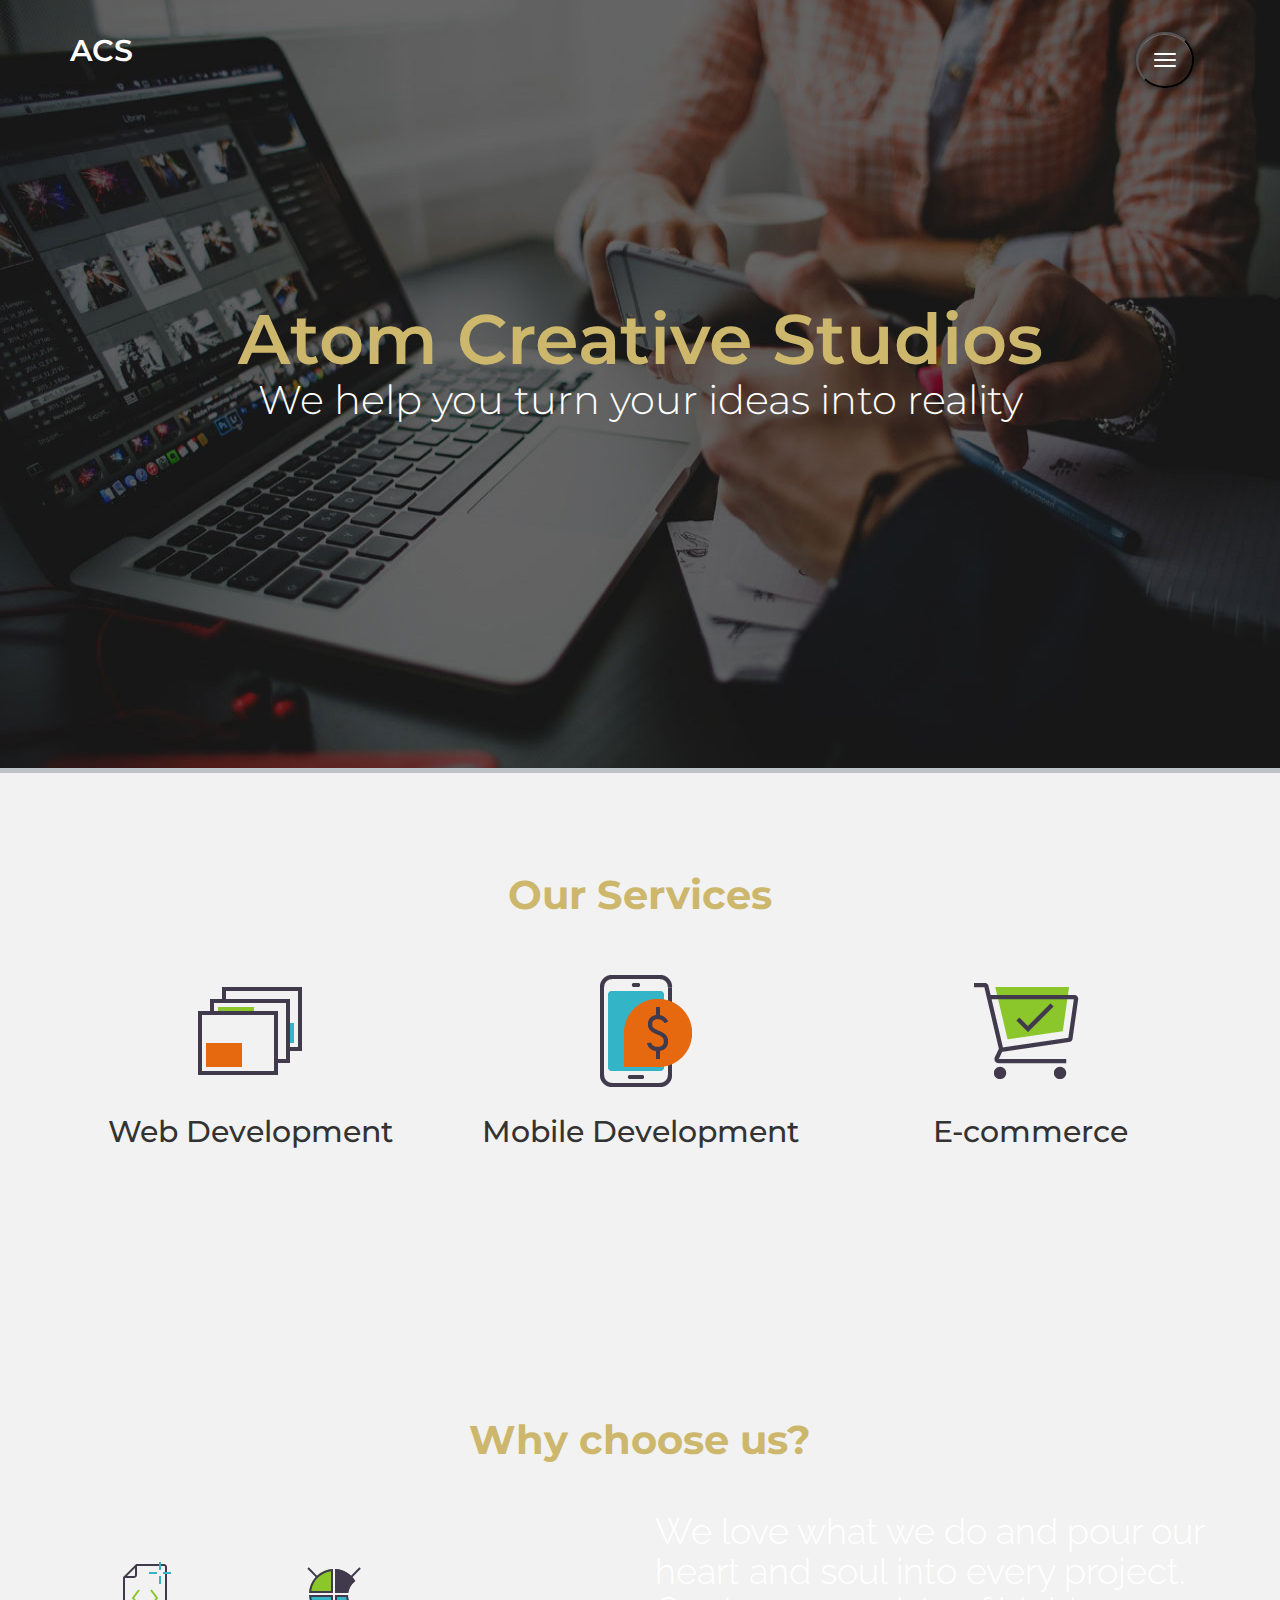
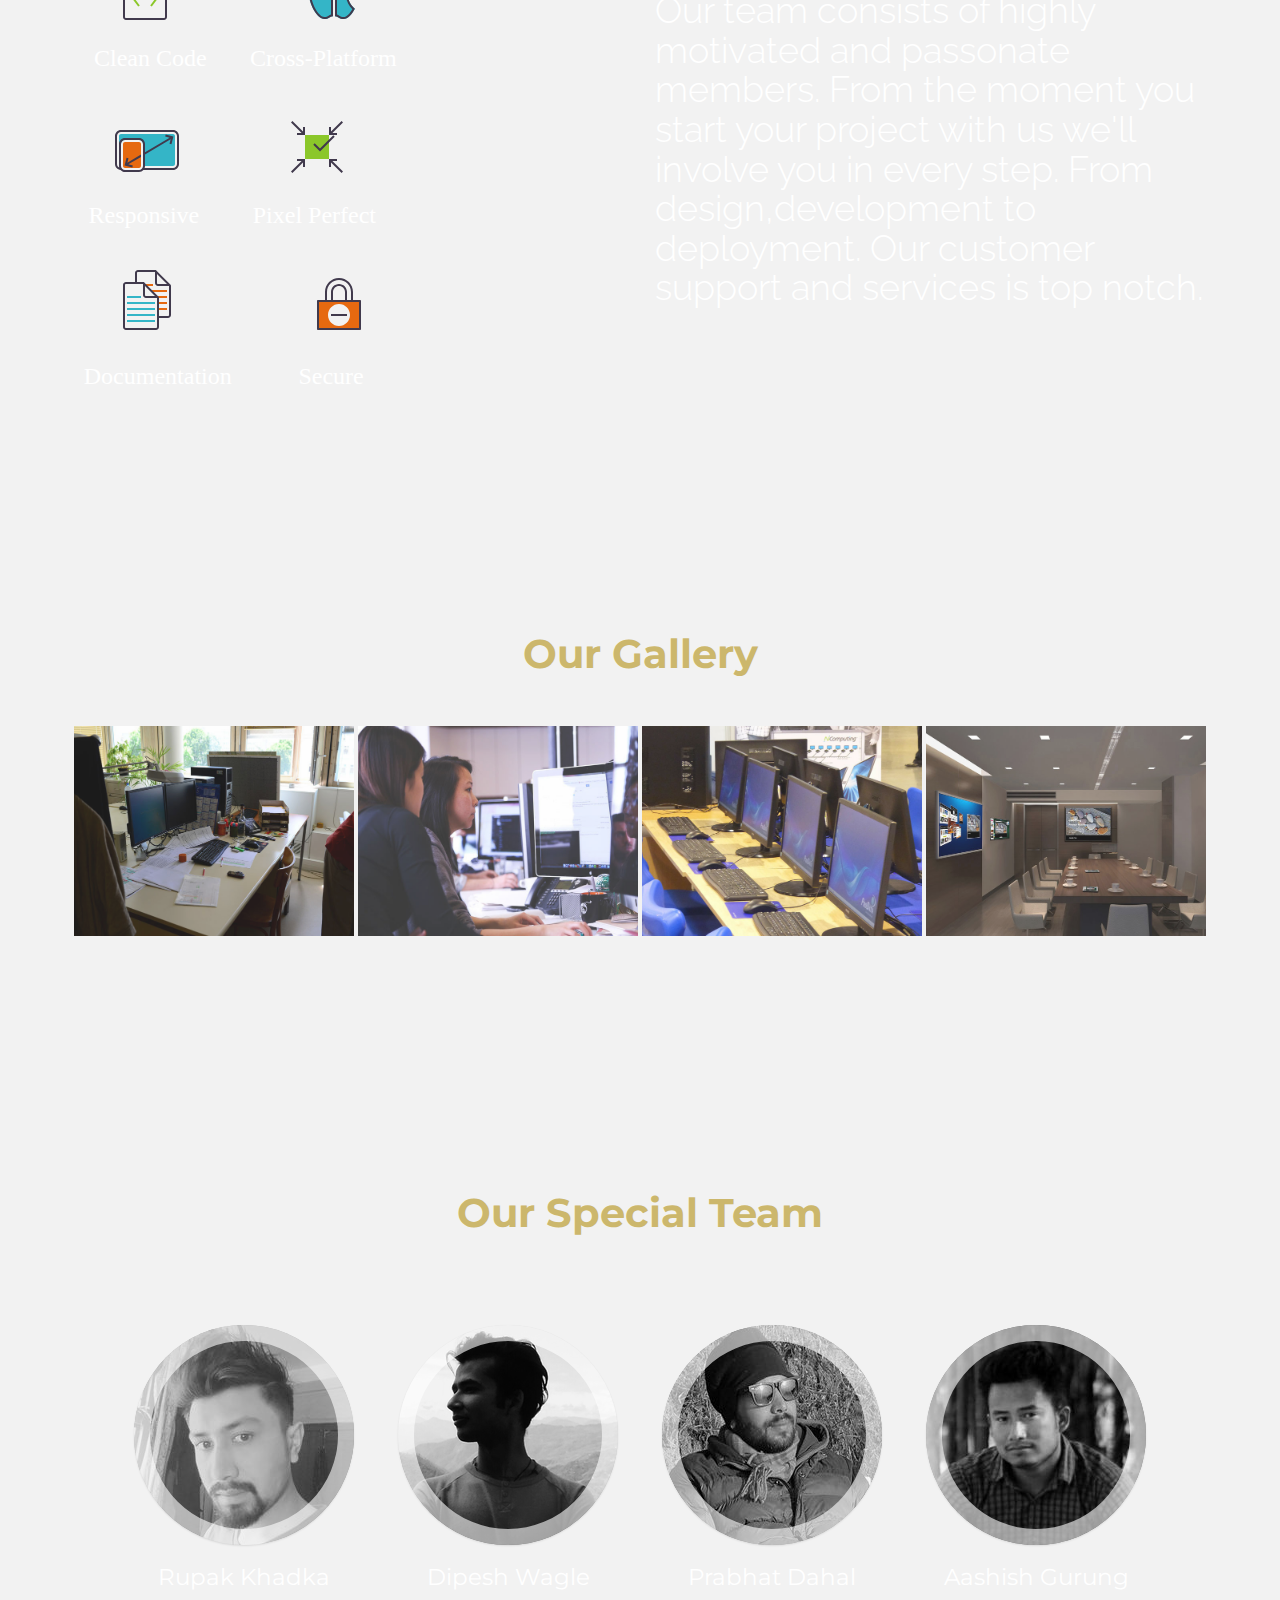
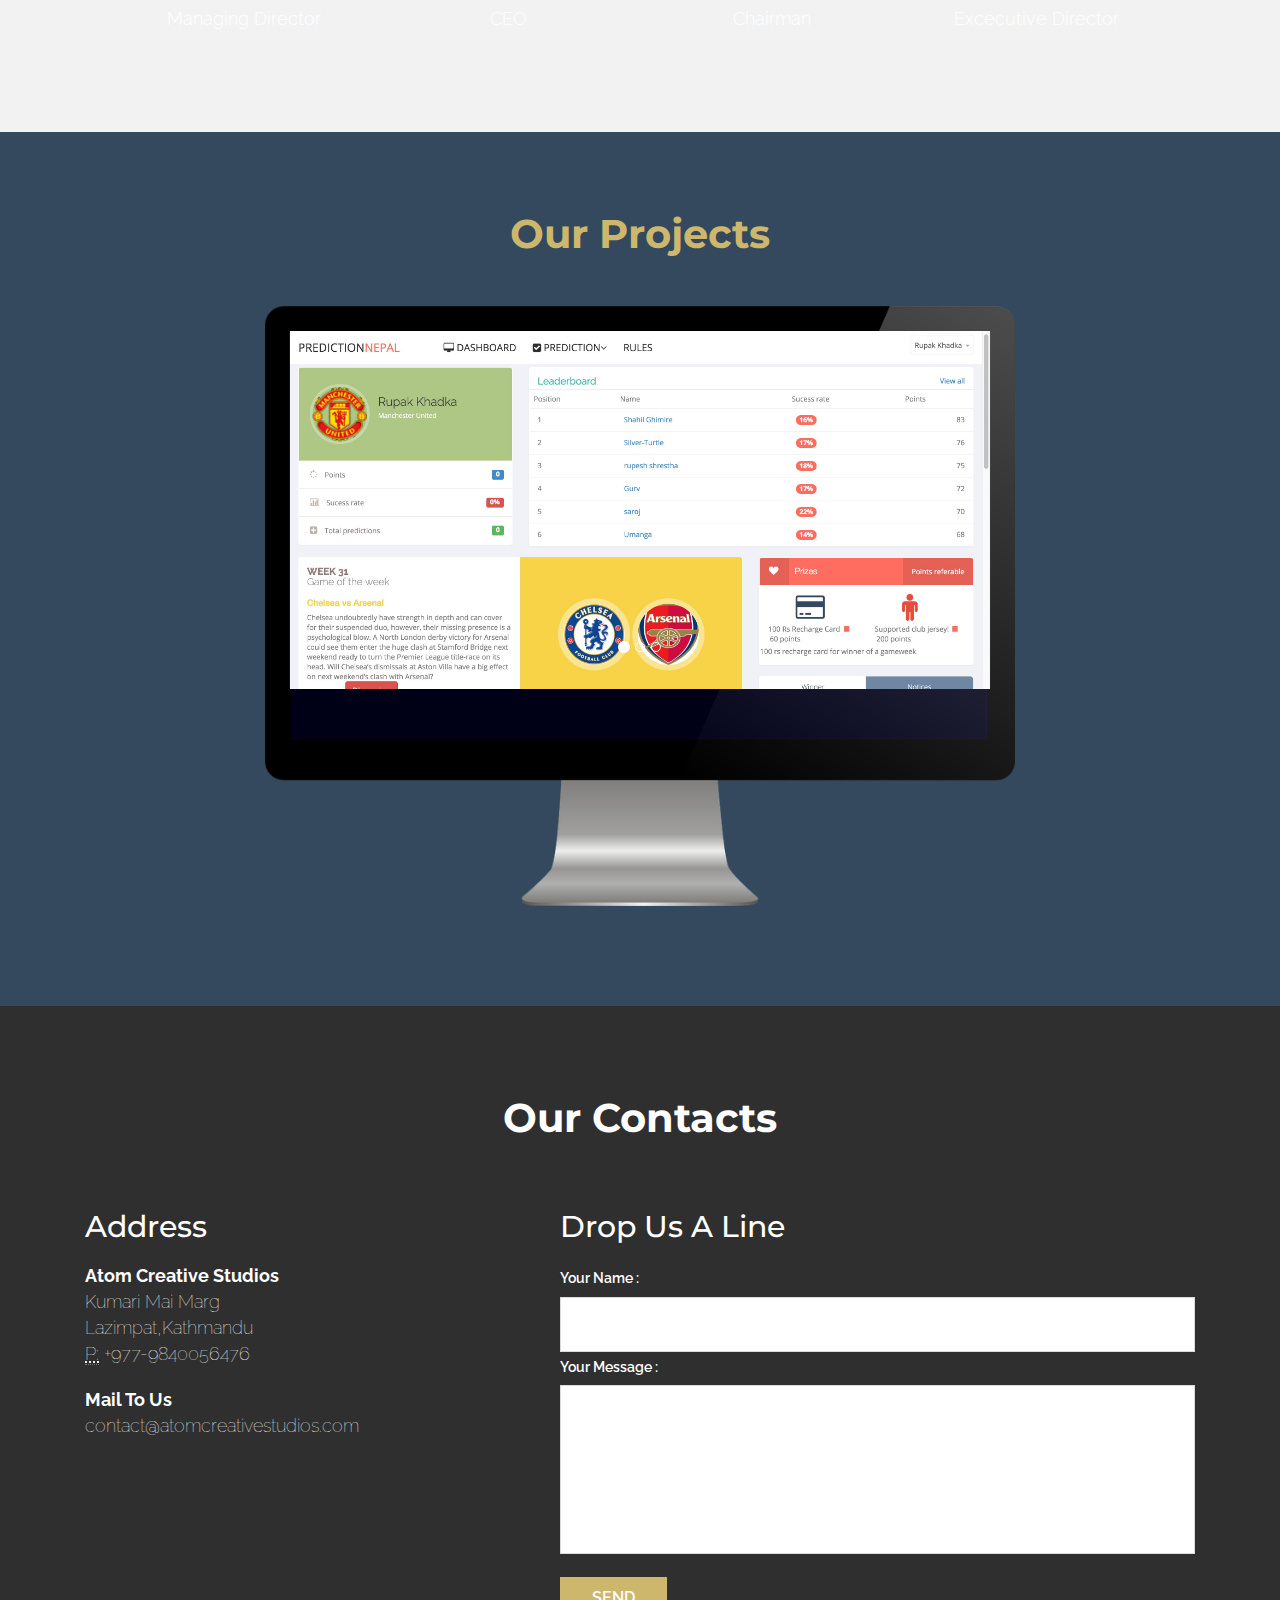
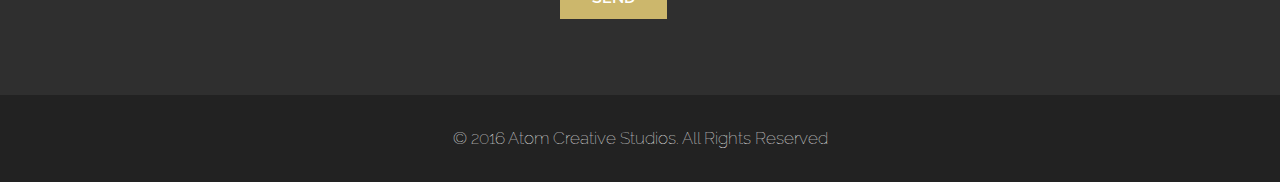
==== commit 9d2a6cf5: "V 0.3" ====
--- a/index.html
+++ b/index.html
@@ -1,462 +1,285 @@
+
 <!DOCTYPE HTML>
 <html>
-	<head>
-		<title>Atom Creative Studios</title>
-		<meta charset="utf-8" />
-		<meta name="viewport" content="width=device-width, initial-scale=1" />
-		<!--[if lte IE 8]><script src="assets/js/ie/html5shiv.js"></script><![endif]-->
-		<link rel="stylesheet" href="assets/css/main.css" />
-		<!--[if lte IE 8]><link rel="stylesheet" href="assets/css/ie8.css" /><![endif]-->
-		<!--[if lte IE 9]><link rel="stylesheet" href="assets/css/ie9.css" /><![endif]-->
-	</head>
-	<body>
+<head>
+<title>Atom Creative Studios</title>
+<meta name="viewport" content="width=device-width, initial-scale=1">
+<meta http-equiv="Content-Type" content="text/html; charset=utf-8" />
+<meta name="keywords" content="Web Development, Mobile App Development, Android and Ios, Worpress Development,Webiste Design,Ecommerce" />
+<!-- css files -->
+<link href="css/bootstrap.min.css" rel="stylesheet" type="text/css" media="all" />
+<link href="css/font-awesome.min.css" rel="stylesheet" type="text/css" media="all" />
+<link href="css/team.css" rel="stylesheet" type="text/css" media="all"/>
+<link href="css/cobox.css" rel="stylesheet" type="text/css" media="all"/>
+<link href="css/navigation.css" rel="stylesheet" type="text/css" media="all"/>
+<link href="css/style.css" rel="stylesheet" type="text/css" media="all"/>
+<!-- /css files -->
+<!-- fonts -->
+<link href='//fonts.googleapis.com/css?family=Raleway:400,100,200,300,500,600,700,800,900' rel='stylesheet' type='text/css'>
+<link href='//fonts.googleapis.com/css?family=Montserrat:400,700' rel='stylesheet' type='text/css'>
+<!-- /fonts -->
+<!-- js files -->
+<script src="js/SmoothScroll.min.js"></script>
+<script src="js/modernizr.js"></script> <!-- Modernizr -->
+<!-- /js files -->
+</head>
+<body data-spy="scroll" data-offset="0" data-target="#navigation">
+<!-- Navigation -->
+<section class="cd-section">
+		<button class="cd-bouncy-nav-trigger" href="#0">
+            <span class="sr-only">Toggle navigation</span>
+            <span class="icon-bar"></span>
+            <span class="icon-bar"></span>
+            <span class="icon-bar"></span>
+          </button>
+	</section>
+	<div class="cd-bouncy-nav-modal">
+		<nav>
+			<ul class="cd-bouncy-nav">
+				<li><a href="#home">Home</a></li>
+				<li><a href="#about">About</a></li>
+				<li><a href="#services">Services</a></li>
+				<li><a href="#gallery">Gallery</a></li>
+				<li><a href="#team">Our Team</a></li>
+				<li><a href="#contact">Contact</a></li>
+			</ul>
+		</nav>
+		<a href="#0" class="cd-close">Close modal</a>
+	</div>
+<!-- /Navigation -->
+<!-- Banner -->
+<section id="home" name="home"></section>
+<div id="headerwrap">
+	<div class="container">
+		<div class="logo">
+			<a href="#home">ACS</a>
+		</div>
+		<div class="banner-info">
+			<h1>Atom Creative Studios</h1>
+			<h3>We help you turn your ideas into reality</h3>
+	    </div>
+	</div> <!--/ .container -->
+</div><!--/ #headerwrap -->
+<!-- /Banner -->
+<!-- About -->
+<section id="about" name="desc"></section>
+<!-- INTRO WRAP -->
+<div id="intro" style="padding-bottom:50px;">
+	<h3 class="text-center">Our Services</h3>
+	<div class="container">
+		<div class="row centered">
+			<div class="col-sm-4 intro-info">
+				<img src="images/service_web.png" alt="">
+				<h4>Web Development</h4>
+				<!-- <p></p> -->
+			</div>
+			<div class="col-sm-4 intro-info">
+				<img src="images/service_mobile.png" alt="">
+				<h4>Mobile Development</h4>
+				<!-- <p>We can help you develope high quality Android and Ios apps.</p> -->
+			</div>
+			<div class="col-sm-4 intro-info">
+				<img src="images/service_ecommerce.png" alt="">
+				<h4>E-commerce</h4>
+				<!-- <p>We prove complete solution for ecommerce development.</p> -->
+			</div>
+		</div>
+	</div> <!--/ .container -->
+</div><!--/ #introwrap -->
+<!-- About -->
+<!-- Services -->
+<section id="services" name="services"></section>
+<div id="features">
+	<h3 class="text-center">Why choose us?</h3>
+	<div class="container">
+		<div class="row">
+			<div class="col-md-6 centered">
+				<img class="centered img-responsive"  src="images/about_us.svg" alt="">
+			</div>
+			<div class="col-md-6">
+				<h1 style="color:white;">We love what we do and pour our heart and soul into every project. Our team consists of highly motivated and passonate members. From the moment you start your project with us we'll involve you in every step. From design,development to deployment. Our customer support and services is top notch.  </p>
+				</h1>
+			</div>
+		</div>
+	</div><!--/ .container -->
+</div><!--/ #features -->
+<!-- /Services -->
+<!-- Gallery -->
+<section class="our-gallery" id="gallery">
+	<h3 class="text-center">Our Gallery</h3>
+	<!-- <p class="text-center"></p> -->
+	<div class="container">
+		<a href="images/photo3.jpg" title="Our Gallery"><img src="images/photo3.jpg" alt="example-3" class="img-responsive"></a>
+		<a href="images/photo5.jpg" title="Our Gallery"><img src="images/photo5.jpg" alt="example-2" class="img-responsive"></a>
+				<a href="images/photo10.jpg" title="Our Gallery"><img src="images/photo10.jpg" alt="example-1" class="img-responsive"></a>
+		<a href="images/photo11.jpg" title="Our Gallery"><img src="images/photo11.jpg" alt="example-2" class="img-responsive"></a>
+		  </div>
+</section>
+<!-- /Gallery -->
+<!-- Team -->
+<section class="our-team" id="team">
+	<h3 class="text-center">Our Special Team</h3>
+	<!-- <p class="text-center"></p> -->
+	<div class="container">
+		<ul class="ch-grid">
+			<li>
+				<div class="ch-item ch-img-1">
+					<div class="ch-info">
+						<h4>Rupak Khadka</h4>
+						<ul class="social-icons1">
+							<li><a href="https://www.facebook.com/rupak.khadka.142"><i class="fa fa-facebook"></i></a></li>
+							<li><a href="https://twitter.com/merpk"><i class="fa fa-twitter"></i></a></li>
+						</ul>
+					</div>
+				</div>
+				<div class="team-details">
+					<h5>Rupak Khadka</h5>
+					<p>Managing Director</p>
+				</div>
+			</li>
+			<li>
+				<div class="ch-item ch-img-2">
+					<div class="ch-info">
+						<h4>Dipesh Wagle</h5>
+						<ul class="social-icons1">
+							<li><a href="https://www.facebook.com/dipesh.wagle"><i class="fa fa-facebook"></i></a></li>
+							<li><a href="https://www.twitter.com/dipesh_wagle"><i class="fa fa-twitter"></i></a></li>
+							<li><a href="https://www.linkedin.com/in/dipesh-wagle-561486b6"><i class="fa fa-linkedin"></i></a></li>
+							<li><a href="https://github.com/Dipeshwagle"><i class="fa fa-github"></i></a></li>
+						</ul>
+					</div>
+				</div>
+				<div class="team-details">
+					<h5>Dipesh Wagle</h5>
+					<p>CEO</p>
+				</div>
+			</li>
+			<li>
+				<div class="ch-item ch-img-3">
+					<div class="ch-info">
+						<h4>Prabhat Dahal</h4>
+						<ul class="social-icons1">
+							<li><a href="https://www.facebook.com/prabhat.rossidahal"><i class="fa fa-facebook"></i></a></li>
+							<li><a href="https://twitter.com/LaPrabhat46"><i class="fa fa-twitter"></i></a></li>
+						</ul>
+					</div>
+				</div>
+				<div class="team-details">
+					<h5>Prabhat Dahal</h5>
+					<p>Chairman</p>
+				</div>
+			</li>
+			<li>
+				<div class="ch-item ch-img-4">
+					<div class="ch-info">
+						<h4>Aashish Gurung</h4>
+						<ul class="social-icons1">
+							<li><a href="https://www.facebook.com/aashish.gurung.94"><i class="fa fa-facebook"></i></a></li>
+						</ul>
+					</div>
+				</div>
+				<div class="team-details">
+					<h5>Aashish Gurung</h5>
+					<p>Excecutive Director</p>
+				</div>
+			</li>
+		</ul>
+	</div>
+</section>
+<!-- /Team -->
+<!-- Showcase -->
+<section id="showcase" name="showcase"></section>
+<div id="screenshots">
+	<h3 class="text-center">Our Projects</h3>
+	<div class="container">
+		<div class="row">
+			<div class="col-lg-8 col-lg-offset-2">
+				<div class="monitor img-responsive">
+					<div id="carousel-example-generic" class="carousel slide">
+						<!-- Indicators -->
+						<ol class="carousel-indicators">
+							<li data-target="#carousel-example-generic" data-slide-to="0" class="active"></li>
+							<li data-target="#carousel-example-generic" data-slide-to="1"></li>
+							<li data-target="#carousel-example-generic" data-slide-to="2"></li>
+						</ol>
+						<!-- Wrapper for slides -->
+						<div class="carousel-inner text-center">
+							<div class="item active">
+								<img src="images/show1.png" class="img-responsive" alt="">
+							</div>
+							<div class="item">
+								<img src="images/show2.png" class="img-responsive" alt="">
+							</div>
+							<!--<div class="item">
+								<img src="images/show3.png" class="img-responsive" alt="">
+							</div>
 
-		<!-- Header -->
-			<section id="header">
-				<div class="inner">
-					<img id="logo" src="images/logo_atom.png">
-						<h1>We're <strong>Atom Creative Studios</strong>, helping you<br />
-					fulfill all your digital needs.</h1>
-					<p>We focus on Web Design,Web Development<br>Android and IOS app development.</p>
-					<ul class="actions">
-						<li><a href="#one" class="button scrolly">Discover</a></li>
-					</ul>
-				</div>
-			</section>
+						-->
+						</div>
+					</div>
+				</div>
+			</div>
+		</div>
+	</div><!-- /container -->
+</div>
+<!-- /Showcase -->
+<!-- Contact -->
+<section id="contact" name="contact"></section>
+<div id="footerwrap">
+	<h3 class="text-center">Our Contacts</h3>
+	<div class="container">
+		<div class="col-md-5">
+			<h4>Address</h4>
+			<address>
+				<strong>Atom Creative Studios </strong><br>
+				Kumari Mai Marg<br>
+				Lazimpat,Kathmandu<br>
+				<abbr title="Phone">P:</abbr> +977-9840056476
+			</address>
+			<address>
+				<strong>Mail To Us</strong><br>
+				<a href="mailto:#">contact@atomcreativestudios.com</a>
+			</address>
+		</div>
+		<div class="col-md-7 contact-info">
+			<h4>Drop Us A Line</h4>
+			<form  action="https://formspree.io/contact@atomcreativestudios.com"
+      method="POST">
+							<p class="your-para">Your Name :</p>
+							<input type="text" value="" onfocus="this.value='';" onblur="if (this.value == '') {this.value ='';}">
+							<p class="your-para">Your Message :</p>
+							<textarea type="email" cols="77" rows="6" onfocus="this.value='';" onblur="if (this.value == '') {this.value = '';}"></textarea>
+							<div class="send">
+								<input type="submit" value="Send" >
+							</div>
+						</form>
 
-		<!-- One -->
-			<section id="one" class="main style1">
-				<div class="container">
-					<div class="row 150%">
-						<div class="6u 12u$(medium)">
-							<header class="major">
-								<h2>Who we are</h2>
-							</header>
-							<p>Businesses usually need website landing pages that attract potential customers and demonstrate the business's capabilities. You may hire a firm to design a custom website for this purpose. Such a website project includes much more than innovating front-end, consumer-facing designs. It also includes converting all applications into web-based applications that store data through cloud computing,thus we can create a complete connected infrastructure to meet your mobile application needs for both large and small business.</p>
-						</div>
-						<div class="6u$ 12u$(medium) important(medium)">
-							<span class="image fit"><img src="images/pic01.jpg" alt="" /></span>
-						</div>
-					</div>
-				</div>
-			</section>
-
-		<!-- Two -->
-			<section id="two" class="main style2">
-				<div class="container">
-					<div class="row 150%">
-						<div class="6u 12u$(medium)">
-							<ul class="major-icons">
-								<li><span class="icon style1 major fa-code"></span></li>
-								<li><span class="icon style2 major fa-bolt"></span></li>
-								<li><span class="icon style3 major fa-camera-retro"></span></li>
-								<li><span class="icon style4 major fa-cog"></span></li>
-								<li><span class="icon style5 major fa-desktop"></span></li>
-								<li><span class="icon style6 major fa-calendar"></span></li>
-							</ul>
-						</div>
-						<div class="6u$ 12u$(medium)">
-							<header class="major">
-								<h2>Lorem ipsum dolor adipiscing<br />
-								amet dolor consequat</h2>
-							</header>
-							<p>Adipiscing a commodo ante nunc accumsan interdum mi ante adipiscing. A nunc lobortis non nisl amet vis volutpat aclacus nascetur ac non. Lorem curae eu ante amet sapien in tempus ac. Adipiscing id accumsan adipiscing ipsum.</p>
-							<p>Blandit faucibus proin. Ac aliquam integer adipiscing enim non praesent vis commodo nunc phasellus cubilia ac risus accumsan. Accumsan blandit. Lobortis phasellus non lobortis dit varius mi varius accumsan lobortis. Blandit ante aliquam lacinia lorem lobortis semper morbi col faucibus vitae integer placerat accumsan orci eu mi odio tempus adipiscing adipiscing adipiscing curae consequat feugiat etiam dolore.</p>
-							<p>Adipiscing a commodo ante nunc accumsan interdum mi ante adipiscing. A nunc lobortis non nisl amet vis volutpat aclacus nascetur ac non. Lorem curae eu ante amet sapien in tempus ac. Adipiscing id accumsan adipiscing ipsum.</p>
-						</div>
-					</div>
-				</div>
-			</section>
-
-		<!-- Three -->
-			<section id="three" class="main style1 special">
-				<div class="container">
-					<header class="major">
-						<h2>Adipiscing amet consequat</h2>
-					</header>
-					<p>Ante nunc accumsan et aclacus nascetur ac ante amet sapien sed.</p>
-					<div class="row 150%">
-						<div class="4u 12u$(medium)">
-							<span class="image fit"><img src="images/pic02.jpg" alt="" /></span>
-							<h3>Magna feugiat lorem</h3>
-							<p>Adipiscing a commodo ante nunc magna lorem et interdum mi ante nunc lobortis non amet vis sed volutpat et nascetur.</p>
-							<ul class="actions">
-								<li><a href="#" class="button">More</a></li>
-							</ul>
-						</div>
-						<div class="4u 12u$(medium)">
-							<span class="image fit"><img src="images/pic03.jpg" alt="" /></span>
-							<h3>Magna feugiat lorem</h3>
-							<p>Adipiscing a commodo ante nunc magna lorem et interdum mi ante nunc lobortis non amet vis sed volutpat et nascetur.</p>
-							<ul class="actions">
-								<li><a href="#" class="button">More</a></li>
-							</ul>
-						</div>
-						<div class="4u$ 12u$(medium)">
-							<span class="image fit"><img src="images/pic04.jpg" alt="" /></span>
-							<h3>Magna feugiat lorem</h3>
-							<p>Adipiscing a commodo ante nunc magna lorem et interdum mi ante nunc lobortis non amet vis sed volutpat et nascetur.</p>
-							<ul class="actions">
-								<li><a href="#" class="button">More</a></li>
-							</ul>
-						</div>
-					</div>
-				</div>
-			</section>
-
-		<!-- Four -->
-			<section id="four" class="main style2 special">
-				<iframe style="width:100%; padding:0; border:0; hegiht:100%;"
-			  width="600"
-			  height="450"
-			  frameborder="0" style="border:0"
-			  src="https://www.google.com/maps/embed/v1/place?key=AIzaSyCT6hbVhUOYH1Z49wM8n2EqQdNBtgdnNRc
-			    &q=Atom+Creative+Studios" allowfullscreen>
-			</iframe>
-
-			</section>
-
-		<!-- Five -->
-		<!--
-			<section id="five" class="main style1">
-				<div class="container">
-					<header class="major special">
-						<h2>Elements</h2>
-					</header>
-
-					<section>
-						<h4>Text</h4>
-						<p>This is <b>bold</b> and this is <strong>strong</strong>. This is <i>italic</i> and this is <em>emphasized</em>.
-						This is <sup>superscript</sup> text and this is <sub>subscript</sub> text.
-						This is <u>underlined</u> and this is code: <code>for (;;) { ... }</code>. Finally, <a href="#">this is a link</a>.</p>
-						<hr />
-						<header>
-							<h4>Heading with a Subtitle</h4>
-							<p>Lorem ipsum dolor sit amet nullam id egestas urna aliquam</p>
-						</header>
-						<p>Nunc lacinia ante nunc ac lobortis. Interdum adipiscing gravida odio porttitor sem non mi integer non faucibus ornare mi ut ante amet placerat aliquet. Volutpat eu sed ante lacinia sapien lorem accumsan varius montes viverra nibh in adipiscing blandit tempus accumsan.</p>
-						<header>
-							<h5>Heading with a Subtitle</h5>
-							<p>Lorem ipsum dolor sit amet nullam id egestas urna aliquam</p>
-						</header>
-						<p>Nunc lacinia ante nunc ac lobortis. Interdum adipiscing gravida odio porttitor sem non mi integer non faucibus ornare mi ut ante amet placerat aliquet. Volutpat eu sed ante lacinia sapien lorem accumsan varius montes viverra nibh in adipiscing blandit tempus accumsan.</p>
-						<hr />
-						<h2>Heading Level 2</h2>
-						<h3>Heading Level 3</h3>
-						<h4>Heading Level 4</h4>
-						<h5>Heading Level 5</h5>
-						<h6>Heading Level 6</h6>
-						<hr />
-						<h5>Blockquote</h5>
-						<blockquote>Fringilla nisl. Donec accumsan interdum nisi, quis tincidunt felis sagittis eget tempus euismod. Vestibulum ante ipsum primis in faucibus vestibulum. Blandit adipiscing eu felis iaculis volutpat ac adipiscing accumsan faucibus. Vestibulum ante ipsum primis in faucibus lorem ipsum dolor sit amet nullam adipiscing eu felis.</blockquote>
-						<h5>Preformatted</h5>
-						<pre><code>i = 0;
-
-while (!deck.isInOrder()) {
-print 'Iteration ' + i;
-deck.shuffle();
-i++;
-}
-
-print 'It took ' + i + ' iterations to sort the deck.';</code></pre>
-					</section>
-
-					<section>
-						<h4>Lists</h4>
-						<div class="row">
-							<div class="6u 12u$(medium)">
-								<h5>Unordered</h5>
-								<ul>
-									<li>Dolor pulvinar etiam.</li>
-									<li>Sagittis adipiscing.</li>
-									<li>Felis enim feugiat.</li>
-								</ul>
-								<h5>Alternate</h5>
-								<ul class="alt">
-									<li>Dolor pulvinar etiam.</li>
-									<li>Sagittis adipiscing.</li>
-									<li>Felis enim feugiat.</li>
-								</ul>
-							</div>
-							<div class="6u$ 12u$(medium)">
-								<h5>Ordered</h5>
-								<ol>
-									<li>Dolor pulvinar etiam.</li>
-									<li>Etiam vel felis viverra.</li>
-									<li>Felis enim feugiat.</li>
-									<li>Dolor pulvinar etiam.</li>
-									<li>Etiam vel felis lorem.</li>
-									<li>Felis enim et feugiat.</li>
-								</ol>
-								<h5>Icons</h5>
-								<ul class="icons">
-									<li><a href="#" class="icon fa-twitter"><span class="label">Twitter</span></a></li>
-									<li><a href="#" class="icon fa-facebook"><span class="label">Facebook</span></a></li>
-									<li><a href="#" class="icon fa-instagram"><span class="label">Instagram</span></a></li>
-									<li><a href="#" class="icon fa-github"><span class="label">Github</span></a></li>
-								</ul>
-							</div>
-						</div>
-						<h5>Actions</h5>
-						<div class="row">
-							<div class="6u 12u$(medium)">
-								<ul class="actions">
-									<li><a href="#" class="button special">Default</a></li>
-									<li><a href="#" class="button">Default</a></li>
-								</ul>
-								<ul class="actions small">
-									<li><a href="#" class="button special small">Small</a></li>
-									<li><a href="#" class="button small">Small</a></li>
-								</ul>
-								<ul class="actions vertical">
-									<li><a href="#" class="button special">Default</a></li>
-									<li><a href="#" class="button">Default</a></li>
-								</ul>
-								<ul class="actions vertical small">
-									<li><a href="#" class="button special small">Small</a></li>
-									<li><a href="#" class="button small">Small</a></li>
-								</ul>
-							</div>
-							<div class="6u 12u$(medium)">
-								<ul class="actions vertical">
-									<li><a href="#" class="button special fit">Default</a></li>
-									<li><a href="#" class="button fit">Default</a></li>
-								</ul>
-								<ul class="actions vertical small">
-									<li><a href="#" class="button special small fit">Small</a></li>
-									<li><a href="#" class="button small fit">Small</a></li>
-								</ul>
-							</div>
-						</div>
-					</section>
-
-					<section>
-						<h4>Table</h4>
-						<h5>Default</h5>
-						<div class="table-wrapper">
-							<table>
-								<thead>
-									<tr>
-										<th>Name</th>
-										<th>Description</th>
-										<th>Price</th>
-									</tr>
-								</thead>
-								<tbody>
-									<tr>
-										<td>Item One</td>
-										<td>Ante turpis integer aliquet porttitor.</td>
-										<td>29.99</td>
-									</tr>
-									<tr>
-										<td>Item Two</td>
-										<td>Vis ac commodo adipiscing arcu aliquet.</td>
-										<td>19.99</td>
-									</tr>
-									<tr>
-										<td>Item Three</td>
-										<td> Morbi faucibus arcu accumsan lorem.</td>
-										<td>29.99</td>
-									</tr>
-									<tr>
-										<td>Item Four</td>
-										<td>Vitae integer tempus condimentum.</td>
-										<td>19.99</td>
-									</tr>
-									<tr>
-										<td>Item Five</td>
-										<td>Ante turpis integer aliquet porttitor.</td>
-										<td>29.99</td>
-									</tr>
-								</tbody>
-								<tfoot>
-									<tr>
-										<td colspan="2"></td>
-										<td>100.00</td>
-									</tr>
-								</tfoot>
-							</table>
-						</div>
-
-						<h5>Alternate</h5>
-						<div class="table-wrapper">
-							<table class="alt">
-								<thead>
-									<tr>
-										<th>Name</th>
-										<th>Description</th>
-										<th>Price</th>
-									</tr>
-								</thead>
-								<tbody>
-									<tr>
-										<td>Item One</td>
-										<td>Ante turpis integer aliquet porttitor.</td>
-										<td>29.99</td>
-									</tr>
-									<tr>
-										<td>Item Two</td>
-										<td>Vis ac commodo adipiscing arcu aliquet.</td>
-										<td>19.99</td>
-									</tr>
-									<tr>
-										<td>Item Three</td>
-										<td> Morbi faucibus arcu accumsan lorem.</td>
-										<td>29.99</td>
-									</tr>
-									<tr>
-										<td>Item Four</td>
-										<td>Vitae integer tempus condimentum.</td>
-										<td>19.99</td>
-									</tr>
-									<tr>
-										<td>Item Five</td>
-										<td>Ante turpis integer aliquet porttitor.</td>
-										<td>29.99</td>
-									</tr>
-								</tbody>
-								<tfoot>
-									<tr>
-										<td colspan="2"></td>
-										<td>100.00</td>
-									</tr>
-								</tfoot>
-							</table>
-						</div>
-					</section>
-
-					<section>
-						<h4>Buttons</h4>
-						<ul class="actions">
-							<li><a href="#" class="button special">Special</a></li>
-							<li><a href="#" class="button">Default</a></li>
-						</ul>
-						<ul class="actions">
-							<li><a href="#" class="button big">Big</a></li>
-							<li><a href="#" class="button">Default</a></li>
-							<li><a href="#" class="button small">Small</a></li>
-						</ul>
-						<ul class="actions fit">
-							<li><a href="#" class="button fit">Fit</a></li>
-							<li><a href="#" class="button special fit">Fit</a></li>
-							<li><a href="#" class="button fit">Fit</a></li>
-						</ul>
-						<ul class="actions fit small">
-							<li><a href="#" class="button special fit small">Fit + Small</a></li>
-							<li><a href="#" class="button fit small">Fit + Small</a></li>
-							<li><a href="#" class="button special fit small">Fit + Small</a></li>
-						</ul>
-						<ul class="actions">
-							<li><a href="#" class="button special icon fa-download">Icon</a></li>
-							<li><a href="#" class="button icon fa-download">Icon</a></li>
-						</ul>
-						<ul class="actions">
-							<li><span class="button special disabled">Disabled</span></li>
-							<li><span class="button disabled">Disabled</span></li>
-						</ul>
-					</section>
-
-					<section>
-						<h4>Form</h4>
-						<form method="post" action="#">
-							<div class="row uniform 50%">
-								<div class="6u 12u$(xsmall)">
-									<input type="text" name="demo-name" id="demo-name" value="" placeholder="Name" />
-								</div>
-								<div class="6u$ 12u$(xsmall)">
-									<input type="email" name="demo-email" id="demo-email" value="" placeholder="Email" />
-								</div>
-								<div class="12u$">
-									<div class="select-wrapper">
-										<select name="demo-category" id="demo-category">
-											<option value="">- Category -</option>
-											<option value="1">Manufacturing</option>
-											<option value="1">Shipping</option>
-											<option value="1">Administration</option>
-											<option value="1">Human Resources</option>
-										</select>
-									</div>
-								</div>
-								<div class="4u 12u$(small)">
-									<input type="radio" id="demo-priority-low" name="demo-priority" checked>
-									<label for="demo-priority-low">Low</label>
-								</div>
-								<div class="4u 12u$(small)">
-									<input type="radio" id="demo-priority-normal" name="demo-priority">
-									<label for="demo-priority-normal">Normal</label>
-								</div>
-								<div class="4u$ 12u$(small)">
-									<input type="radio" id="demo-priority-high" name="demo-priority">
-									<label for="demo-priority-high">High</label>
-								</div>
-								<div class="6u 12u$(small)">
-									<input type="checkbox" id="demo-copy" name="demo-copy">
-									<label for="demo-copy">Email me a copy</label>
-								</div>
-								<div class="6u$ 12u$(small)">
-									<input type="checkbox" id="demo-human" name="demo-human" checked>
-									<label for="demo-human">Not a robot</label>
-								</div>
-								<div class="12u$">
-									<textarea name="demo-message" id="demo-message" placeholder="Enter your message" rows="6"></textarea>
-								</div>
-								<div class="12u$">
-									<ul class="actions">
-										<li><input type="submit" value="Send Message" class="special" /></li>
-										<li><input type="reset" value="Reset" /></li>
-									</ul>
-								</div>
-							</div>
-						</form>
-					</section>
-
-					<section>
-						<h4>Image</h4>
-						<h5>Fit</h5>
-						<div class="box alt">
-							<div class="row uniform 50%">
-								<div class="12u"><span class="image fit"><img src="images/pic06.jpg" alt="" /></span></div>
-								<div class="4u"><span class="image fit"><img src="images/pic02.jpg" alt="" /></span></div>
-								<div class="4u"><span class="image fit"><img src="images/pic03.jpg" alt="" /></span></div>
-								<div class="4u"><span class="image fit"><img src="images/pic04.jpg" alt="" /></span></div>
-								<div class="4u"><span class="image fit"><img src="images/pic03.jpg" alt="" /></span></div>
-								<div class="4u"><span class="image fit"><img src="images/pic04.jpg" alt="" /></span></div>
-								<div class="4u"><span class="image fit"><img src="images/pic02.jpg" alt="" /></span></div>
-								<div class="4u"><span class="image fit"><img src="images/pic04.jpg" alt="" /></span></div>
-								<div class="4u"><span class="image fit"><img src="images/pic02.jpg" alt="" /></span></div>
-								<div class="4u"><span class="image fit"><img src="images/pic03.jpg" alt="" /></span></div>
-							</div>
-						</div>
-						<h5>Left &amp; Right</h5>
-						<p><span class="image left"><img src="images/pic05.jpg" alt="" /></span>Fringilla nisl. Donec accumsan interdum nisi, quis tincidunt felis sagittis eget. tempus euismod. Vestibulum ante ipsum primis in faucibus vestibulum. Blandit adipiscing eu felis iaculis volutpat ac adipiscing accumsan eu faucibus. Integer ac pellentesque praesent tincidunt felis sagittis eget. tempus euismod. Vestibulum ante ipsum primis in faucibus vestibulum. Blandit adipiscing eu felis iaculis volutpat ac adipiscing accumsan eu faucibus. Integer ac pellentesque praesent. Donec accumsan interdum nisi, quis tincidunt felis sagittis eget. tempus euismod. Vestibulum ante ipsum primis in faucibus vestibulum. Blandit adipiscing eu felis iaculis volutpat ac adipiscing accumsan eu faucibus. Integer ac pellentesque praesent tincidunt felis sagittis eget. tempus euismod. Vestibulum ante ipsum primis in faucibus vestibulum. Blandit adipiscing eu felis iaculis volutpat ac adipiscing accumsan eu faucibus. Integer ac pellentesque praesent. Blandit adipiscing eu felis iaculis volutpat ac adipiscing accumsan eu faucibus. Integer ac pellentesque praesent tincidunt felis sagittis eget. tempus euismod. Vestibulum ante ipsum primis in faucibus vestibulum. Blandit adipiscing eu felis iaculis volutpat ac adipiscing accumsan eu faucibus. Integer ac pellentesque praesent.</p>
-						<p><span class="image right"><img src="images/pic05.jpg" alt="" /></span>Fringilla nisl. Donec accumsan interdum nisi, quis tincidunt felis sagittis eget. tempus euismod. Vestibulum ante ipsum primis in faucibus vestibulum. Blandit adipiscing eu felis iaculis volutpat ac adipiscing accumsan eu faucibus. Integer ac pellentesque praesent tincidunt felis sagittis eget. tempus euismod. Vestibulum ante ipsum primis in faucibus vestibulum. Blandit adipiscing eu felis iaculis volutpat ac adipiscing accumsan eu faucibus. Integer ac pellentesque praesent. Donec accumsan interdum nisi, quis tincidunt felis sagittis eget. tempus euismod. Vestibulum ante ipsum primis in faucibus vestibulum. Blandit adipiscing eu felis iaculis volutpat ac adipiscing accumsan eu faucibus. Integer ac pellentesque praesent tincidunt felis sagittis eget. tempus euismod. Vestibulum ante ipsum primis in faucibus vestibulum. Blandit adipiscing eu felis iaculis volutpat ac adipiscing accumsan eu faucibus. Integer ac pellentesque praesent. Blandit adipiscing eu felis iaculis volutpat ac adipiscing accumsan eu faucibus. Integer ac pellentesque praesent tincidunt felis sagittis eget. tempus euismod. Vestibulum ante ipsum primis in faucibus vestibulum. Blandit adipiscing eu felis iaculis volutpat ac adipiscing accumsan eu faucibus. Integer ac pellentesque praesent.</p>
-					</section>
-
-				</div>
-			</section>
-		-->
-
-		<!-- Footer -->
-			<section id="footer">
-				<ul class="icons">
-					<li><a href="#" class="icon alt fa-twitter"><span class="label">Twitter</span></a></li>
-					<li><a href="#" class="icon alt fa-facebook"><span class="label">Facebook</span></a></li>
-					<li><a href="#" class="icon alt fa-instagram"><span class="label">Instagram</span></a></li>
-					<li><a href="#" class="icon alt fa-github"><span class="label">GitHub</span></a></li>
-					<li><a href="#" class="icon alt fa-envelope"><span class="label">Email</span></a></li>
-				</ul>
-				<ul class="copyright">
-					<li>&copy; Untitled</li><li>Design: <a href="http://html5up.net">HTML5 UP</a></li>
-				</ul>
-			</section>
-
-		<!-- Scripts -->
-			<script src="assets/js/jquery.min.js"></script>
-			<script src="assets/js/jquery.scrolly.min.js"></script>
-			<script src="assets/js/skel.min.js"></script>
-			<script src="assets/js/util.js"></script>
-			<!--[if lte IE 8]><script src="assets/js/ie/respond.min.js"></script><![endif]-->
-			<script src="assets/js/main.js"></script>
-
-	</body>
+		</div>
+	</div>
+</div>
+<!-- /Contact -->
+<div id="copyright">
+	<div class="container">
+		<p>© 2016 Atom Creative Studios. All Rights Reserved</a></p>
+	</div>
+</div>
+<a href="#0" class="cd-top">Top</a>
+<!-- js files -->
+<script src="js/jquery.min.js"></script>
+<script src="js/bootstrap.min.js"></script>
+<script src="js/smoothscroll.js"></script>
+<script>
+	$('.carousel').carousel({
+	interval: 3500
+	})
+</script>
+<script src="js/navigation.js"></script>
+<!-- js for gallery -->
+<script src="js/cobox.js" type="text/javascript"></script>
+<!-- /js for gallery -->
+<!-- js for back to top -->
+<script src="js/backtotop.js"></script>
+<!-- /js for back to top -->
+<!-- /js files -->
+</body>
 </html>
--- a/css/team.css
+++ b/css/team.css
@@ -0,0 +1,110 @@
+.ch-item {
+	width: 100%;
+	height: 100%;
+	border-radius: 50%;
+	position: relative;
+	cursor: default;
+	box-shadow:
+		inset 0 0 0 0 rgba(200,95,66, 0.4),
+		inset 0 0 0 16px rgba(255,255,255,0.6),
+		0 1px 2px rgba(0,0,0,0.1);
+	-webkit-transition: all 0.4s ease-in-out;
+	-moz-transition: all 0.4s ease-in-out;
+	-o-transition: all 0.4s ease-in-out;
+	-ms-transition: all 0.4s ease-in-out;
+	transition: all 0.4s ease-in-out;
+}
+.ch-img-1 {
+	background-image: url(../images/rupak.jpg);
+	background-position: center;
+}
+.ch-img-2 {
+	background-image: url(../images/dipesh.jpg);
+}
+.ch-img-3 {
+	background-image: url(../images/prabhat.jpg);
+}
+.ch-img-4 {
+	background-image: url(../images/aasish.jpg);
+}
+.ch-info {
+	position: absolute;
+	width: 100%;
+	height: 100%;
+	border-radius: 50%;
+	opacity: 0;
+	-webkit-transition: all 0.4s ease-in-out;
+	-moz-transition: all 0.4s ease-in-out;
+	-o-transition: all 0.4s ease-in-out;
+	-ms-transition: all 0.4s ease-in-out;
+	transition: all 0.4s ease-in-out;
+	-webkit-transform: scale(0);
+	-moz-transform: scale(0);
+	-o-transform: scale(0);
+	-ms-transform: scale(0);
+	transform: scale(0);
+	-webkit-backface-visibility: hidden; /*for a smooth font */
+}
+.ch-info h4 {
+	color: #fff;
+	position: relative;
+	font-size: 20px;
+	margin: 0 30px;
+	padding: 80px 0 0 0;
+	height: 110px;
+	font-family: 'Open Sans', Arial, sans-serif;
+	text-shadow:
+		0 0 1px #fff,
+		0 1px 2px rgba(0,0,0,0.3);
+	border-bottom:1px solid #fff;
+}
+.ch-info ul.social-icons1{
+    padding: 10px 0 0 0;
+}
+.ch-info ul.social-icons1 li {
+	display:inline;
+	margin:0;
+	padding:0;
+}
+.ch-info ul.social-icons1 li a {
+	display:inline;
+	color: #fff;
+	color: rgba(255,255,255,0.7);
+	font-style: normal;
+	font-weight: 700;
+	text-transform: uppercase;
+	font-size:15px;
+	letter-spacing: 7px;
+	padding-top: 4px;
+	font-family: 'Open Sans', Arial, sans-serif;
+}
+.ch-info ul.social-icons1 li a:hover {
+	color: #fff222;
+	color: rgba(255,242,34, 0.8);
+}
+.ch-item:hover {
+	box-shadow:
+		inset 0 0 0 110px rgba(200,95,66, 0.4),
+		inset 0 0 0 16px rgba(255,255,255,0.8),
+		0 1px 2px rgba(0,0,0,0.1);
+}
+.ch-item:hover .ch-info {
+	opacity: 1;
+	-webkit-transform: scale(1);
+	-moz-transform: scale(1);
+	-o-transform: scale(1);
+	-ms-transform: scale(1);
+	transform: scale(1);
+}
+
+/*---- responsive-design -----*/
+@media(max-width:1080px){
+.ch-img-4 {
+	margin-top:60px;
+}
+}
+@media(max-width:1050px){
+.ch-img-4 {
+	margin-top:50px;
+}
+}
--- a/css/cobox.css
+++ b/css/cobox.css
@@ -0,0 +1,90 @@
+.cobox {
+  display: none;
+}
+.cobox-layer {
+  width: 100%;
+  height: 100%;
+  position: fixed;
+  top: 0;
+  left: 0;
+  overflow: hidden;
+  z-index: 9999;
+  opacity: 0.8;
+  filter: progid:DXImageTransform.Microsoft.Alpha(Opacity=80);
+  background-color: #000;
+}
+.cobox-main {
+  position: absolute;
+  top: 0;
+  left: 0;
+  z-index: 10000;
+  width: 100%;
+}
+.cobox-outer {
+  position: relative;
+  width: 220px;
+  height: 220px;
+  margin: 0 auto;
+  padding: 4px;
+  background-color: #fff;
+}
+.cobox-nav {
+  display: none;
+  position: absolute;
+  top: 0;
+  cursor: pointer;
+  width: 40%;
+  height: 100%;
+  background: transparent url(../images/blank.gif);
+}
+.cobox-prev {
+  left: 0;
+}
+.cobox-next {
+  right: 0;
+}
+.cobox-nav:hover:before {
+  display: block;
+}
+.cobox-nav:before {
+  display: none;
+  content: "";
+  background-image: url(../images/nav.png);
+  position: absolute;
+  top: 50%;
+  margin-top: -22px;
+  width: 29px;
+  height: 45px;
+}
+.cobox-prev:before {
+  left: 20px;
+  background-position: 31px 0;
+}
+.cobox-next:before {
+  right: 20px;
+  background-position: 0 0;
+}
+.cobox-title {
+  display: none;
+  font-size: 14px;
+  line-height: 24px;
+  margin: 3px auto 0;
+  color: #ccc;
+}
+.cobox-inner {
+  width: 100%;
+  height: 100%;
+  overflow: hidden;
+}
+.cobox-image {
+  display: none;
+  width: 100%;
+  height: 100%;
+}
+.cobox-loading {
+  width: 100%;
+  height: 100%;
+  background: url(../images/loading.gif) no-repeat center center;
+  background-color: #fff;
+  margin: 0 auto;
+}
--- a/css/navigation.css
+++ b/css/navigation.css
@@ -0,0 +1,340 @@
+/* -------------------------------- 
+
+Primary style
+
+-------------------------------- */
+*, *::after, *::before {
+  -webkit-box-sizing: border-box;
+  -moz-box-sizing: border-box;
+  box-sizing: border-box;
+}
+a {
+  color: #DC965A;
+  text-decoration: none;
+}
+ul.cd-bouncy-nav {
+	list-style:none;
+}
+.cd-section {
+  padding: 2em;
+  margin-left: 80em;
+  position:fixed;
+      z-index:1;
+}
+.cd-bouncy-nav-trigger {
+  /* button style */
+  background: rgba(25, 16, 14, 0.16);
+  color: #ffffff;
+  padding: 1.2em 1em;
+  border-radius: 10em;
+  box-shadow: inset 0 1px 0 rgba(255, 255, 255, 0.3), 0 0 10px #171718;
+  outline: none;
+}
+.icon-bar {
+    display: block;
+    width: 22px;
+    height: 2px;
+	background-color:#fff;
+    border-radius: 1px;
+}
+.icon-bar+.icon-bar {
+    margin-top: 4px;
+}
+.no-touch .cd-bouncy-nav-trigger:hover {
+  background: #e0a36f;
+}
+.cd-bouncy-nav-modal {
+  position: fixed;
+  z-index: 1;
+  top: 0;
+  left: 0;
+  width: 100%;
+  height: 100%;
+  background-color: rgba(36, 35, 37, 0.9);
+  opacity: 0;
+  visibility: hidden;
+  -webkit-transition: opacity 0.3s 0.6s, visibility 0s 0.9s;
+  -moz-transition: opacity 0.3s 0.6s, visibility 0s 0.9s;
+  transition: opacity 0.3s 0.6s, visibility 0s 0.9s;
+}
+.cd-bouncy-nav-modal.fade-in {
+  visibility: visible;
+  opacity: 1;
+  -webkit-transition: opacity 0.1s 0s, visibility 0s 0s;
+  -moz-transition: opacity 0.1s 0s, visibility 0s 0s;
+  transition: opacity 0.1s 0s, visibility 0s 0s;
+}
+.cd-bouncy-nav-modal .cd-close {
+  display: block;
+  position: fixed;
+  top:20px;
+  right: 5%;
+  width: 44px;
+  height: 44px;
+  /* image replacement */
+  overflow: hidden;
+  text-indent: 100%;
+  white-space: nowrap;
+  background: url("../images/cd-icon-close.svg") no-repeat center center;
+  -webkit-transform: scale(0) translateZ(0);
+  -moz-transform: scale(0) translateZ(0);
+  -ms-transform: scale(0) translateZ(0);
+  -o-transform: scale(0) translateZ(0);
+  transform: scale(0) translateZ(0);
+  -webkit-transition: -webkit-transform 0.3s 0s, visibility 0s 0.3s;
+  -moz-transition: -moz-transform 0.3s 0s, visibility 0s 0.3s;
+  transition: transform 0.3s 0s, visibility 0s 0.3s;
+}
+.cd-bouncy-nav-modal.fade-in .cd-close {
+  -webkit-transform: scale(1);
+  -moz-transform: scale(1);
+  -ms-transform: scale(1);
+  -o-transform: scale(1);
+  transform: scale(1);
+  -webkit-transition: -webkit-transform 0.3s 0s, visibility 0.3s 0s;
+  -moz-transition: -moz-transform 0.3s 0s, visibility 0.3s 0s;
+  transition: transform 0.3s 0s, visibility 0.3s 0s;
+}
+@media only screen and (min-width: 1170px) {
+  .cd-bouncy-nav-modal .cd-close {
+    top: 100px;
+  }
+}
+
+.cd-bouncy-nav {
+  position: absolute;
+  left: 50%;
+  top: 50vh;
+  -webkit-transform: translateX(-50%) translateY(-50%);
+  -moz-transform: translateX(-50%) translateY(-50%);
+  -ms-transform: translateX(-50%) translateY(-50%);
+  -o-transform: translateX(-50%) translateY(-50%);
+  transform: translateX(-50%) translateY(-50%);
+  width: 90%;
+  max-width: 300px;
+}
+.cd-bouncy-nav li {
+  width: 50%;
+  float: left;
+  -webkit-transform: translateZ(0);
+  -moz-transform: translateZ(0);
+  -ms-transform: translateZ(0);
+  -o-transform: translateZ(0);
+  transform: translateZ(0);
+  -webkit-transform: translateY(100vh);
+  -moz-transform: translateY(100vh);
+  -ms-transform: translateY(100vh);
+  -o-transform: translateY(100vh);
+  transform: translateY(100vh);
+  text-align: center;
+}
+.is-visible .cd-bouncy-nav li {
+  /* used to assign a tranlsateY value when the animation is over */
+  -webkit-transform: translateY(0);
+  -moz-transform: translateY(0);
+  -ms-transform: translateY(0);
+  -o-transform: translateY(0);
+  transform: translateY(0);
+}
+.fade-in .cd-bouncy-nav li {
+  -webkit-animation: cd-move-in 0.4s;
+  -moz-animation: cd-move-in 0.4s;
+  animation: cd-move-in 0.4s;
+}
+.fade-out .cd-bouncy-nav li {
+  -webkit-animation: cd-move-out 0.4s;
+  -moz-animation: cd-move-out 0.4s;
+  animation: cd-move-out 0.4s;
+}
+.fade-in .cd-bouncy-nav li, .fade-out .cd-bouncy-nav li {
+  -webkit-animation-fill-mode: forwards;
+  -moz-animation-fill-mode: forwards;
+  animation-fill-mode: forwards;
+}
+.fade-in .cd-bouncy-nav li:nth-of-type(2), .fade-out .cd-bouncy-nav li:nth-of-type(2) {
+  -webkit-animation-delay: 0.1s;
+  -moz-animation-delay: 0.1s;
+  animation-delay: 0.1s;
+}
+.fade-in .cd-bouncy-nav li:nth-of-type(3), .fade-out .cd-bouncy-nav li:nth-of-type(3) {
+  -webkit-animation-delay: 0.15s;
+  -moz-animation-delay: 0.15s;
+  animation-delay: 0.15s;
+}
+.fade-in .cd-bouncy-nav li:nth-of-type(4), .fade-out .cd-bouncy-nav li:nth-of-type(4) {
+  -webkit-animation-delay: 0.25s;
+  -moz-animation-delay: 0.25s;
+  animation-delay: 0.25s;
+}
+.fade-in .cd-bouncy-nav li:nth-of-type(5), .fade-out .cd-bouncy-nav li:nth-of-type(5) {
+  -webkit-animation-delay: 0.3s;
+  -moz-animation-delay: 0.3s;
+  animation-delay: 0.3s;
+}
+.fade-in .cd-bouncy-nav li:nth-of-type(6), .fade-out .cd-bouncy-nav li:nth-of-type(6) {
+  -webkit-animation-delay: 0.4s;
+  -moz-animation-delay: 0.4s;
+  animation-delay: 0.4s;
+}
+.cd-bouncy-nav a {
+  display: inline-block;
+  min-width: 80px;
+  position: relative;
+  padding: 90px 20px 0;
+  margin-bottom: 30px;
+  font-family: 'Montserrat', sans-serif;
+  text-transform:uppercase;
+  color: #fff!important;
+}
+.cd-bouncy-nav a:hover {
+	color:#DC965A!important;
+}
+.cd-bouncy-nav a::before {
+  /* icons */
+  content: '';
+  display: block;
+  position: absolute;
+  top: 0;
+  left: 50%;
+  right: auto;
+  -webkit-transform: translateX(-50%);
+  -moz-transform: translateX(-50%);
+  -ms-transform: translateX(-50%);
+  -o-transform: translateX(-50%);
+  transform: translateX(-50%);
+  height: 80px;
+  width: 80px;
+  border-radius: 50%;
+  background-color:  #CCB76C;
+  background-image: url("../images/cd-category-icons.svg");
+  background-repeat: no-repeat;
+  background-position: 0 0;
+}
+.no-touch .cd-bouncy-nav a:hover::before {
+  background-color: #DC965A;
+}
+.cd-bouncy-nav li:nth-of-type(2) a::before {
+  background-position: -80px 0;
+}
+.cd-bouncy-nav li:nth-of-type(3) a::before {
+  background-position: -160px 0;
+}
+.cd-bouncy-nav li:nth-of-type(4) a::before {
+  background-position: -240px 0;
+}
+.cd-bouncy-nav li:nth-of-type(5) a::before {
+  background-position: -320px 0;
+}
+.cd-bouncy-nav li:nth-of-type(6) a::before {
+  background-position: -400px 0;
+}
+@media only screen and (min-width: 568px) {
+  .cd-bouncy-nav {
+    max-width: 450px;
+  }
+  .cd-bouncy-nav li {
+    width: 33.33%;
+    float: left;
+  }
+  .fade-in .cd-bouncy-nav li:nth-of-type(1), .fade-out .cd-bouncy-nav li:nth-of-type(1) {
+    -webkit-animation-delay: 0.1s;
+    -moz-animation-delay: 0.1s;
+    animation-delay: 0.1s;
+  }
+  .fade-in .cd-bouncy-nav li:nth-of-type(2), .fade-out .cd-bouncy-nav li:nth-of-type(2) {
+    -webkit-animation-delay: 0s;
+    -moz-animation-delay: 0s;
+    animation-delay: 0s;
+  }
+  .fade-in .cd-bouncy-nav li:nth-of-type(4), .fade-out .cd-bouncy-nav li:nth-of-type(4) {
+    -webkit-animation-delay: 0.3s;
+    -moz-animation-delay: 0.3s;
+    animation-delay: 0.3s;
+  }
+  .fade-in .cd-bouncy-nav li:nth-of-type(5), .fade-out .cd-bouncy-nav li:nth-of-type(5) {
+    -webkit-animation-delay: 0.25s;
+    -moz-animation-delay: 0.25s;
+    animation-delay: 0.25s;
+  }
+  .cd-bouncy-nav a {
+    margin-bottom: 15px;
+  }
+}
+
+@-webkit-keyframes cd-move-in {
+  0% {
+    -webkit-transform: translateY(100vh);
+  }
+  65% {
+    -webkit-transform: translateY(-1.5vh);
+  }
+  100% {
+    -webkit-transform: translateY(0vh);
+  }
+}
+@-moz-keyframes cd-move-in {
+  0% {
+    -moz-transform: translateY(100vh);
+  }
+  65% {
+    -moz-transform: translateY(-1.5vh);
+  }
+  100% {
+    -moz-transform: translateY(0vh);
+  }
+}
+@keyframes cd-move-in {
+  0% {
+    -webkit-transform: translateY(100vh);
+    -moz-transform: translateY(100vh);
+    -ms-transform: translateY(100vh);
+    -o-transform: translateY(100vh);
+    transform: translateY(100vh);
+  }
+  65% {
+    -webkit-transform: translateY(-1.5vh);
+    -moz-transform: translateY(-1.5vh);
+    -ms-transform: translateY(-1.5vh);
+    -o-transform: translateY(-1.5vh);
+    transform: translateY(-1.5vh);
+  }
+  100% {
+    -webkit-transform: translateY(0vh);
+    -moz-transform: translateY(0vh);
+    -ms-transform: translateY(0vh);
+    -o-transform: translateY(0vh);
+    transform: translateY(0vh);
+  }
+}
+@-webkit-keyframes cd-move-out {
+  0% {
+    -webkit-transform: translateY(0vh);
+  }
+  100% {
+    -webkit-transform: translateY(-100vh);
+  }
+}
+@-moz-keyframes cd-move-out {
+  0% {
+    -moz-transform: translateY(0vh);
+  }
+  100% {
+    -moz-transform: translateY(-100vh);
+  }
+}
+@keyframes cd-move-out {
+  0% {
+    -webkit-transform: translateY(0vh);
+    -moz-transform: translateY(0vh);
+    -ms-transform: translateY(0vh);
+    -o-transform: translateY(0vh);
+    transform: translateY(0vh);
+  }
+  100% {
+    -webkit-transform: translateY(-100vh);
+    -moz-transform: translateY(-100vh);
+    -ms-transform: translateY(-100vh);
+    -o-transform: translateY(-100vh);
+    transform: translateY(-100vh);
+  }
+}
--- a/css/style.css
+++ b/css/style.css
@@ -0,0 +1,835 @@
+
+body{
+	padding:0;
+	margin:0;
+	background:#FFF;
+}
+body a{
+    transition:0.5s all;
+	-webkit-transition:0.5s all;
+	-moz-transition:0.5s all;
+	-o-transition:0.5s all;
+	-ms-transition:0.5s all;
+}
+input[type="button"],input[type="submit"]{
+	transition:0.5s all;
+	-webkit-transition:0.5s all;
+	-moz-transition:0.5s all;
+	-o-transition:0.5s all;
+	-ms-transition:0.5s all;
+}
+h1,h2,h3,h4,h5,h6{
+	margin:0;
+	padding:0;
+}
+p{
+	margin:0;
+	padding:0;
+}
+ul{
+	margin:0;
+	padding:0;
+}
+label{
+	margin:0;
+}
+button{
+	transition:0.5s all;
+	-webkit-transition:0.5s all;
+	-moz-transition:0.5s all;
+	-o-transition:0.5s all;
+	-ms-transition:0.5s all;
+}
+img {
+	transition:0.5s all;
+	-webkit-transition:0.5s all;
+	-moz-transition:0.5s all;
+	-o-transition:0.5s all;
+	-ms-transition:0.5s all;
+}
+/*-- /reset code --*/
+body {
+	background-color: #f2f2f2;
+    font-family: 'Raleway', sans-serif;
+    font-weight: 300;
+    font-size: 16px;
+    color: #555;
+	-webkit-font-smoothing: antialiased;
+    -webkit-overflow-scrolling: touch;
+}
+/* Titles */
+h1, h2, h3, h4, h5, h6 {
+    font-family: "Raleway";
+    font-weight: 300;
+    color: #333;
+}
+/* Paragraph & Typographic */
+.centered {
+    text-align: center;
+}
+/* Links */
+a {
+    color: #3bc492;
+    word-wrap: break-word;
+    -webkit-transition: color 0.1s ease-in, background 0.1s ease-in;
+    -moz-transition: color 0.1s ease-in, background 0.1s ease-in;
+    -ms-transition: color 0.1s ease-in, background 0.1s ease-in;
+    -o-transition: color 0.1s ease-in, background 0.1s ease-in;
+    transition: color 0.1s ease-in, background 0.1s ease-in;
+}
+a:hover,
+a:focus {
+    color: #c0392b;
+    text-decoration: none;
+    outline: 0;
+}
+a:before,
+a:after {
+    -webkit-transition: color 0.1s ease-in, background 0.1s ease-in;
+    -moz-transition: color 0.1s ease-in, background 0.1s ease-in;
+    -ms-transition: color 0.1s ease-in, background 0.1s ease-in;
+    -o-transition: color 0.1s ease-in, background 0.1s ease-in;
+    transition: color 0.1s ease-in, background 0.1s ease-in;
+}
+/*-- navigation-bar --*/
+.navbar-default {
+    background-color:#000;
+    border-color:transparent;
+}
+.navbar-default .navbar-nav>.active>a, .navbar-default .navbar-nav>.active>a:focus, .navbar-default .navbar-nav>.active>a:hover {
+    color: #555;
+    background-color:transparent;
+}
+.navbar-default .navbar-collapse, .navbar-default .navbar-form {
+    border-color:transparent;
+}
+/*-- /navigation-bar --*/
+#headerwrap {
+	background:url(../images/banner.jpg) no-repeat;
+    background-attachment: fixed;
+    background-position: center;
+    background-size:100% 100%;
+	-webkit-background-size:100% 100%;
+	-moz-background-size: 100% 100%;
+	-o-background-size: 100% 100%;
+	height:768px;
+}
+.logo {
+    padding: 30px 0;
+}
+.logo a {
+	color:#fff;
+	font-family: 'Montserrat', sans-serif;
+	font-weight: 600;
+	font-size:30px;
+    text-transform: uppercase;
+}
+.logo a:hover {
+	color:#E4DDBB;
+}
+.banner-info {
+	text-align:center;
+	padding-top:198px;
+}
+.banner-info h1 {
+	color: #CCB76C;
+	font-size: 70px;
+	font-family: 'Montserrat', sans-serif;
+	font-weight:600;
+}
+.banner-info h3 {
+	color: white;
+	font-size: 40px;
+	font-family: 'Montserrat', sans-serif;
+}
+/* intro Wrap */
+#intro {
+	padding: 50px 0;
+	border-top: #bdc3c7 solid 5px;
+	margin-bottom: 50px;
+}
+h3.text-center {
+	padding:50px 0;
+	font-size:40px;
+	font-weight:bold;
+	font-family: 'Montserrat', sans-serif;
+	color: #CCB76C;
+}
+#intro h4 {
+	font-size: 30px;
+    font-weight: 500;
+    font-family: 'Montserrat', sans-serif;
+    padding: 20px 0;
+}
+.intro-info p {
+	font-size: 17px;
+    font-weight: 400;
+    line-height: 27px;
+}
+#features {
+	background:url(../images/skyline.jpg) no-repeat;
+    background-attachment: fixed;
+    background-position: center;
+    background-size:100% 100%;
+	-webkit-background-size:100% 100%;
+	-moz-background-size: 100% 100%;
+	-o-background-size: 100% 100%;
+	padding:100px 0;
+}
+#features h4 {
+	font-size: 30px;
+    font-weight: 500;
+    font-family: 'Montserrat', sans-serif;
+    padding: 20px 0;
+	color:#E0D4A7;
+}
+#features .ac a{
+	font-size: 20px;
+    font-weight: 500;
+	font-family: 'Montserrat', sans-serif;
+	color:#BCDEF5;
+}
+#features .ac a:hover {
+	color:#68BCF5;
+}
+#features p {
+	font-size: 17px;
+    font-weight: 400;
+    line-height: 27px;
+	color:#fff;
+}
+.accordion-heading {
+    padding: 10px 0 15px;
+}
+/*-- Gallery --*/
+section.our-gallery {
+	text-align: center;
+	padding:100px 0;
+}
+section.our-gallery  h3.text-center{
+	padding:0px 0 50px;
+}
+section.our-gallery img.img-responsive {
+	width: 280px;
+    border-radius: 0px;
+    margin-bottom: 5px;
+	opacity:0.89;
+	display: inline;
+}
+section.our-gallery img.img-responsive:hover {
+	opacity:1;
+}
+section.our-gallery p {
+	font-size: 17px;
+    font-weight: 500;
+    line-height: 27px;
+	padding:0 0 50px;
+}
+/*-- /Gallery --*/
+/*-- Team --*/
+section.our-team {
+	background:url(../images/team.jpg) no-repeat;
+    background-attachment: fixed;
+    background-position: center;
+    background-size:100% 100%;
+	-webkit-background-size:100% 100%;
+	-moz-background-size: 100% 100%;
+	-o-background-size: 100% 100%;
+	padding:100px 0;
+}
+section.our-team p {
+	font-size: 17px;
+    font-weight: 500;
+    line-height: 27px;
+    padding: 0 0 10px;
+	color:#fff;
+}
+section.our-team  h5{
+	font-size: 23px;
+    font-weight: normal;
+    font-family: 'Montserrat', sans-serif;
+    padding: 20px 0 10px;
+	color:#fff;
+}
+section.our-team .team-details p {
+	font-size: 18px;
+    font-weight: 300;
+    padding: 5px 0 20px;
+}
+.ch-grid {
+	margin: 20px 0 0 0;
+	padding: 0;
+	list-style: none;
+	display: block;
+	text-align: center;
+	width: 100%;
+}
+.ch-grid:after,
+.ch-item:before {
+	content: '';
+    display: table;
+}
+.ch-grid:after {
+	clear: both;
+}
+.ch-grid li {
+	width: 220px;
+	height: 220px;
+	display: inline-block;
+	margin: 20px;
+}
+/*-- /Team --*/
+/*-- Showcase --*/
+#screenshots {
+	display: block;
+	background-color: #34495e;
+	padding: 30px 0 100px;
+}
+#showcase h3.text-center {
+	color: white;
+}
+.monitor {
+	background:url(../images/monitor.png) no-repeat;
+	height:600px;
+	background-position: center;
+    background-size: 100% 100%;
+}
+.carousel {
+	padding-top:25px;
+}
+.carousel-indicators {
+	text-align:center;
+}
+.carousel-inner {
+	text-align:-webkit-center;
+}
+/*-- /Showcase --*/
+#footerwrap {
+	background-color: #2f2f2f;
+	color: white;
+	padding-top: 40px;
+	padding-bottom: 60px;
+	text-align: left;
+}
+#footerwrap h3.text-center {
+	color:#fff;
+}
+#footerwrap h4 {
+	color: white;
+	font-size: 30px;
+    font-weight: 500;
+    font-family: 'Montserrat', sans-serif;
+    padding: 20px 0;
+}
+#footerwrap  address , #footerwrap  address  a {
+    margin-bottom: 20px;
+    font-family: 'Raleway', sans-serif;
+    font-size: 18px;
+    line-height: 26px;
+	color:#fff;
+	font-weight:100;
+}
+#footerwrap label {
+	font-size: 18px;
+    font-weight: 100;
+    font-family: 'Montserrat', sans-serif;
+	padding:10px 0;
+}
+.contact-info [type="text"],.contact-info textarea {
+    width: 100%;
+    padding:15px 15px;
+    color: #737171;
+    background: #fff;
+    outline: none;
+    border: 1px solid #DADADA;
+    -webkit-appearance: none;
+	outline:none;
+}
+.contact-info textarea {
+	min-height: 150px;
+    resize: none;
+}
+p.your-para {
+    color: #fff;
+    font-size: 0.9em;
+    margin: 5px 0 8px 0;
+    font-weight: 600;
+}
+.send input[type="submit"] {
+    background: #CCB76C;
+	font-weight:600;
+    outline: none;
+    font-size: 1em;
+    margin: 16px 0px;
+    border: none;
+    padding: 0.6em 2em;
+    color: #fff;
+    transition: 0.5s all;
+    -webkit-transition: 0.5s all;
+    -o-transition: 0.5s all;
+    -moz-transition: 0.5s all;
+    -ms-transition: 0.5s all;
+    text-transform: uppercase;
+    -webkit-appearance: none;
+}
+.send input[type="submit"]:hover {
+	background:#DC965A;
+}
+.btn-outline {
+    margin-top: 15px;
+	font-family: 'Montserrat', sans-serif;
+    border: solid 2px #fff;
+    font-size: 20px;
+    color: #fff;
+    background: 0 0;
+    transition: all .3s ease-in-out;
+}
+.btn-outline:hover,
+.btn-outline:focus,
+.btn-outline.active {
+    border: solid 2px #fff;
+    color: #18bc9c;
+    background: #fff;
+}
+/* Copyright Wrap */
+
+#copyright {
+	background: #222222;
+	padding:30px 0;
+	text-align: center;
+}
+#copyright p , #copyright p a {
+	color:#fff;
+	font-size: 17px;
+    font-weight: 100;
+    line-height: 27px;
+}
+#copyright p a:hover {
+	color:#CCB76C;
+}
+/*-- back to top --*/
+.cd-top {
+	display: inline-block;
+	height: 40px;
+	width: 40px;
+	position: fixed;
+	bottom: 40px;
+	right: 10px;
+	box-shadow: 0 0 10px rgb(220, 150, 90)!important;
+	/* image replacement properties */
+	overflow: hidden;
+	text-indent: 100%;
+	white-space: nowrap;
+	background: rgba(232, 98, 86, 0.8) url(../images/cd-top-arrow.svg) no-repeat center 50%;
+	visibility: hidden;
+  opacity: 0;
+  -webkit-transition: opacity .3s 0s, visibility 0s .3s;
+  -moz-transition: opacity .3s 0s, visibility 0s .3s;
+  transition: opacity .3s 0s, visibility 0s .3s;
+}
+.cd-top.cd-is-visible, .cd-top.cd-fade-out, .no-touch .cd-top:hover {
+  -webkit-transition: opacity .3s 0s, visibility 0s 0s;
+  -moz-transition: opacity .3s 0s, visibility 0s 0s;
+  transition: opacity .3s 0s, visibility 0s 0s;
+}
+.cd-top.cd-is-visible {
+  /* the button becomes visible */
+  visibility: visible;
+  opacity: 1;
+}
+.cd-top.cd-fade-out {
+  /* if the user keeps scrolling down, the button is out of focus and becomes less visible */
+  opacity: .8;
+}
+.no-touch .cd-top:hover {
+  background-color: rgb(220, 150, 90);
+  opacity: 1;
+}
+@media only screen and (min-width: 768px) {
+  .cd-top {
+    right: 20px;
+    bottom: 20px;
+  }
+}
+@media only screen and (min-width: 1024px) {
+  .cd-top {
+	height: 40px;
+    width: 40px;
+    right: 30px;
+    bottom: 30px;
+  }
+}
+/*-- /back to top --*/
+/*---- responsive-design -----*/
+@media(max-width:1920px){
+	.cd-section {
+	margin-left:90em;
+}
+}
+
+@media (max-width: 1680px){
+	.cd-section {
+    margin-left: 80em;
+}
+}
+
+@media (max-width: 1600px) {
+	.cd-section {
+    margin-left: 75em;
+}
+}
+
+@media (max-width: 1366px) {
+	.cd-section {
+    margin-left: 71em;
+}
+}
+
+@media (max-width: 1280px) {
+	.cd-section {
+    margin-left: 69em;
+}
+}
+
+@media (max-width: 1080px) {
+	.cd-section {
+    margin-left: 57em;
+}
+	#headerwrap {
+	height:600px;
+}
+	.banner-info {
+	padding-top:150px;
+}
+	.cd-bouncy-nav-modal .cd-close {
+	top:112px;
+}
+	.carousel {
+    padding-top: 31px;
+}
+	.carousel-inner>.item>a>img, .carousel-inner>.item>img {
+	width:874px;
+	height:411px;
+}
+}
+
+@media (max-width: 1050px) {
+	.cd-section {
+    margin-left: 55em;
+}
+}
+
+@media (max-width: 1024px) {
+	.cd-section {
+    margin-left: 53em;
+}
+}
+
+@media (max-width: 991px) {
+	.cd-section {
+    margin-left: 50em;
+}
+	.banner-info h1 {
+	font-size: 60px;
+}
+	section.our-gallery img.img-responsive {
+    width: 235px;
+}
+	.carousel-inner>.item>a>img, .carousel-inner>.item>img {
+    width: 668px;
+}
+}
+
+@media (max-width: 900px) {
+	.cd-section {
+    margin-left: 46em;
+}
+}
+
+@media (max-width: 800px) {
+	.cd-section {
+    margin-left: 41em;
+}
+}
+
+@media (max-width: 768px) {
+	.logo {
+    padding: 30px 0 30px 30px;
+}
+	.cd-section {
+    margin-left: 39em;
+}
+}
+
+@media (max-width: 736px) {
+	.cd-bouncy-nav {
+	top:60vh;
+}
+	.cd-section {
+    margin-left: 37em;
+}
+	#headerwrap {
+    height: 350px;
+}
+	.banner-info {
+    padding-top: 40px;
+}
+	.banner-info h1 {
+    font-size: 58px;
+    font-weight: 500;
+}
+	.intro-info p {
+	padding-bottom:40px;
+}
+	.carousel-inner>.item>a>img, .carousel-inner>.item>img {
+    width: 640px;
+}
+}
+
+@media (max-width: 667px) {
+	.cd-section {
+    margin-left: 33em;
+}
+	.banner-info h1 {
+    font-size: 52px;
+}
+	#headerwrap {
+    height: 320px;
+}
+	.carousel-inner>.item>a>img, .carousel-inner>.item>img {
+    width: 570px;
+}
+}
+
+@media (max-width: 640px){
+	.cd-section {
+    margin-left: 31em;
+}
+	#headerwrap {
+    height: 420px;
+}
+	.banner-info h1 {
+    font-size: 50px;
+}
+	.carousel-inner>.item>a>img, .carousel-inner>.item>img {
+    width: 545px;
+}
+}
+
+@media (max-width: 600px) {
+	.logo {
+    padding: 30px 0 30px 10px;
+}
+	.cd-section {
+    margin-left: 29em;
+}
+	.banner-info h1 {
+    font-size: 45px;
+}
+	.carousel-inner>.item>a>img, .carousel-inner>.item>img {
+    width: 507px;
+}
+}
+
+@media (max-width: 568px) {
+	.cd-section {
+    margin-left: 28em;
+}
+	.cd-bouncy-nav {
+    top: 55vh;
+}
+	#headerwrap {
+    height: 255px;
+}
+	.banner-info h1 {
+    font-size: 40px;
+}
+	.banner-info {
+    padding-top: 8px;
+}
+	.carousel-inner>.item>a>img, .carousel-inner>.item>img {
+    width: 480px;
+}
+}
+
+@media (max-width: 480px) {
+	.cd-section {
+    margin-left: 22em;
+}
+	#headerwrap {
+    height: 300px;
+}
+	section.our-gallery img.img-responsive {
+    width: 210px;
+}
+	.monitor {
+	height:450px;
+}
+	.carousel {
+    padding-top: 23px;
+}
+	.carousel-inner>.item>a>img, .carousel-inner>.item>img {
+    width: 400px;
+    height: 308px;
+}
+}
+
+@media (max-width: 414px) {
+	#headerwrap {
+    height: 350px;
+}
+	.banner-info {
+    padding-top: 60px;
+}
+	.cd-section {
+    margin-left: 18em;
+}
+	.banner-info h1 {
+    font-size: 31px;
+}
+	.banner-info h3 {
+	font-size:30px;
+}
+	section.our-gallery img.img-responsive {
+    width: 180px;
+}
+	#copyright p, #copyright p a {
+	font-size:15px;
+}
+	.monitor {
+	height:400px;
+}
+	.carousel {
+    padding-top: 21px;
+}
+	.carousel-inner>.item>a>img, .carousel-inner>.item>img {
+    width: 337px;
+    height: 275px;
+}
+}
+
+@media (max-width: 384px){
+	#headerwrap {
+    height: 300px;
+}
+	.banner-info {
+    padding-top: 25px;
+}
+	.cd-section {
+    margin-left: 16em;
+}
+	.banner-info h1 {
+    font-size: 29px;
+}
+	.banner-info h3 {
+    font-size: 29px;
+}
+	h3.text-center {
+	font-size:36px;
+}
+	section.our-gallery img.img-responsive {
+    width: 165px;
+}
+	.monitor {
+    height: 365px;
+}
+	.carousel {
+    padding-top: 18px;
+}
+	.carousel-inner>.item>a>img, .carousel-inner>.item>img {
+    width: 309px;
+    height: 250px;
+}
+}
+
+@media (max-width: 375px) {
+	#headerwrap {
+    height: 340px;
+	background-size:cover;
+	-webkit-background-size:cover;
+	-moz-background-size:cover;
+	-o-background-size:cover;
+}
+	section.our-gallery img.img-responsive {
+    width: 320px;
+}
+	.banner-info {
+    padding-top:54px;
+}
+	.banner-info h1 {
+    font-size: 28px;
+}
+	.banner-info h3 {
+    font-size: 28px;
+}
+	#intro {
+	padding:0;
+}
+	#features {
+	padding:0;
+}
+	section.our-gallery {
+	padding:60px 0;
+}
+	section.our-team {
+	padding:20px 0;
+}
+	#screenshots {
+	padding:5px 0 80px;
+}
+	#footerwrap {
+	padding-top: 15px;
+    padding-bottom: 40px;
+}
+}
+
+@media (max-width: 320px) {
+	.monitor {
+    height: 300px;
+}
+	.carousel {
+    padding-top: 14px;
+}
+	.carousel-inner>.item>a>img, .carousel-inner>.item>img {
+    width: 252px;
+    height: 209px;
+}
+	.logo {
+    padding: 30px 0;
+}
+	.cd-section {
+    margin-left: 39vh;
+}
+	.banner-info h1 {
+    font-size: 23px;
+    font-weight: 600;
+}
+	.banner-info h3 {
+    font-size: 22px;
+}
+	h3.text-center {
+    font-size: 31px;
+}
+	section.our-gallery img.img-responsive {
+    width: 255px;
+}
+	section.our-gallery p , section.our-team p{
+	font-size: 16px;
+	padding: 0 5px 30px;
+}
+	#showcase {
+	padding-top:0px;
+}
+	.cd-bouncy-nav {
+    top: 59vh;
+}
+	.cd-bouncy-nav-modal .cd-close {
+    top:100px;
+	right:0;
+}
+}
+
+.carousel-inner img{
+	width:700px;
+	height:300px;
+}
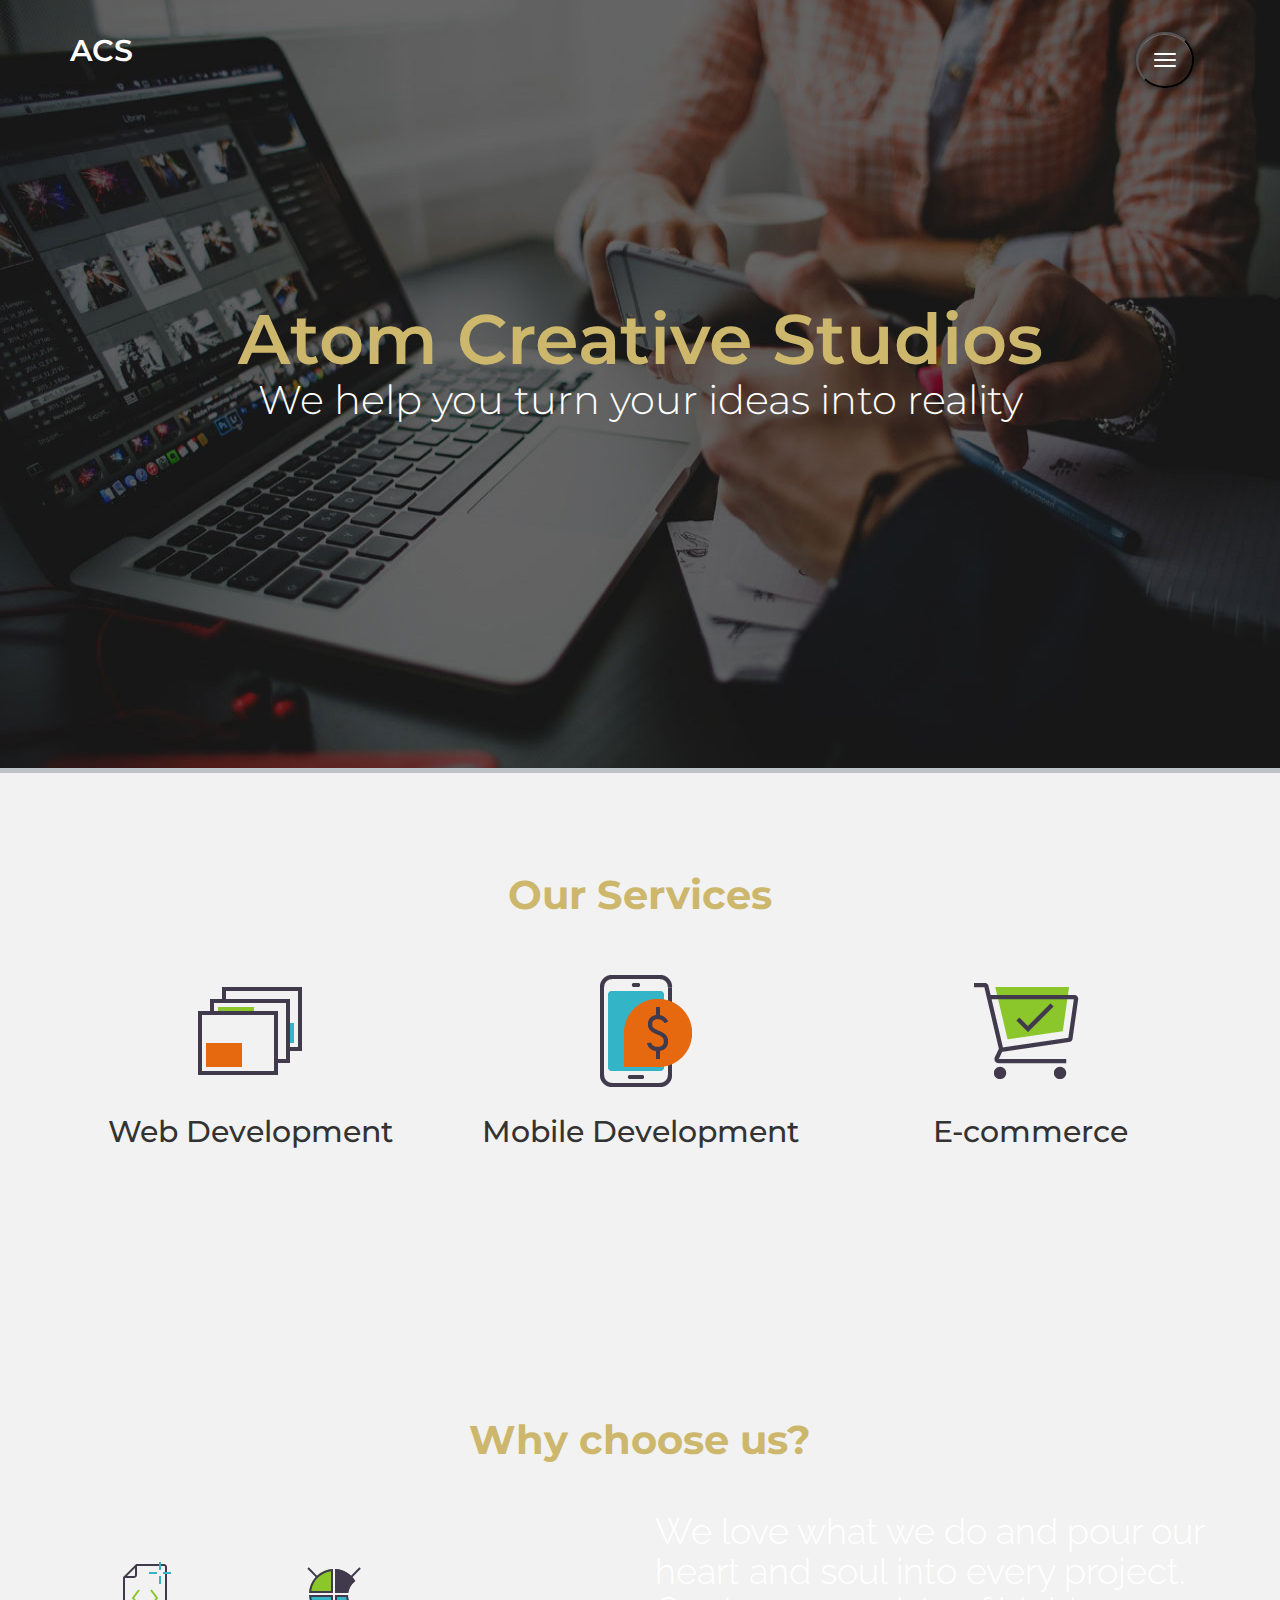
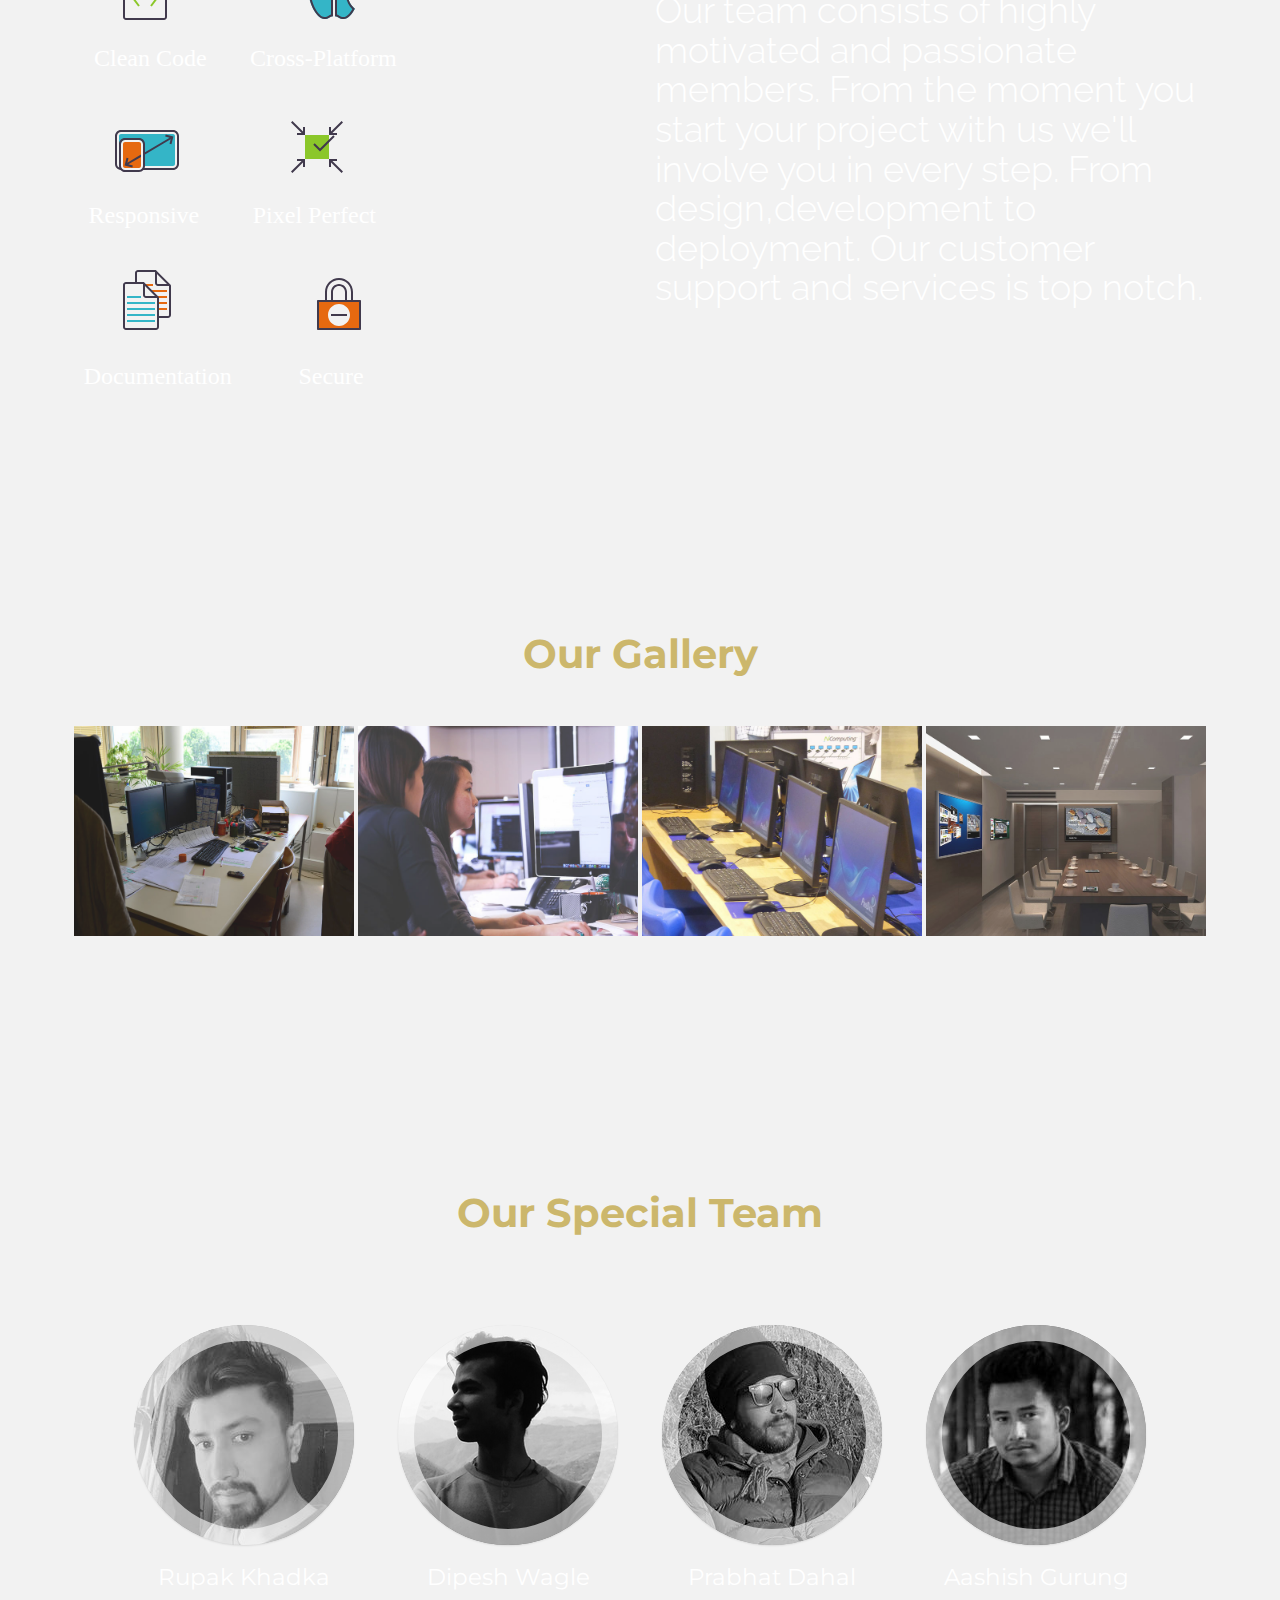
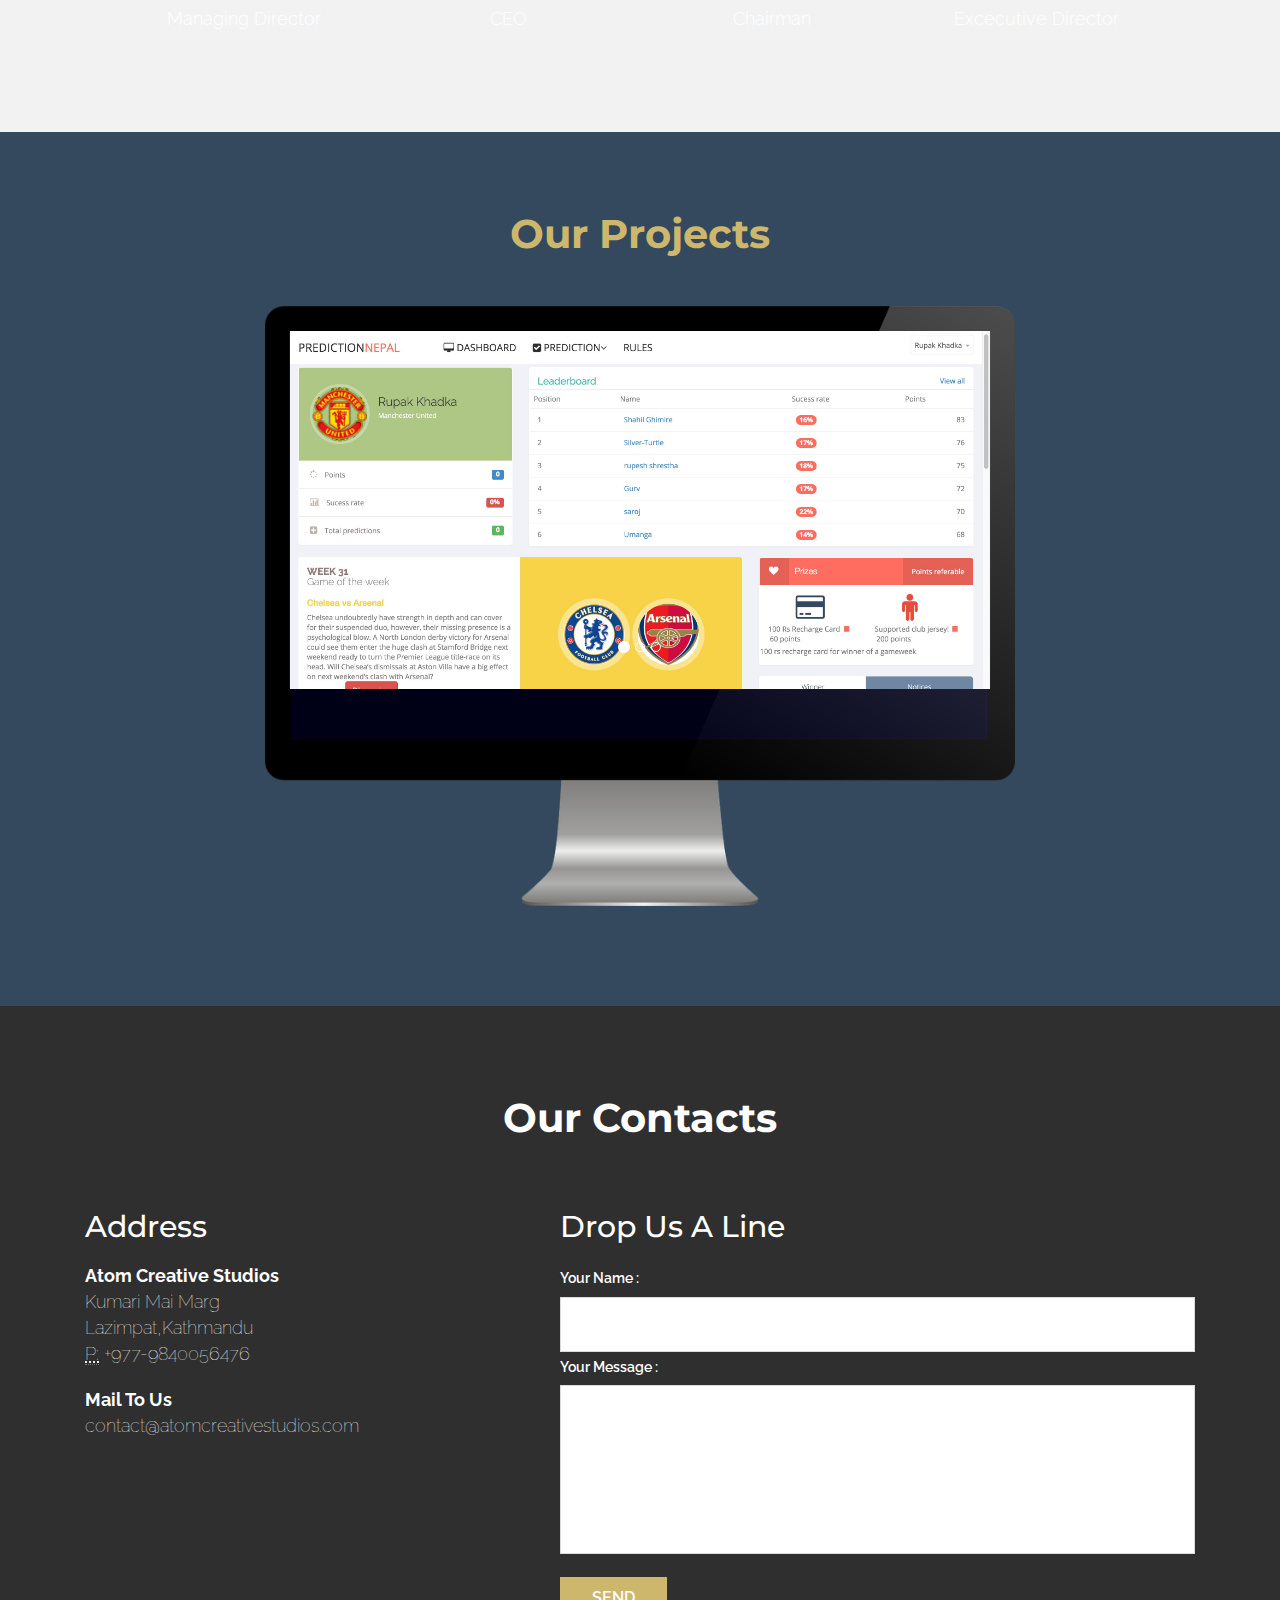
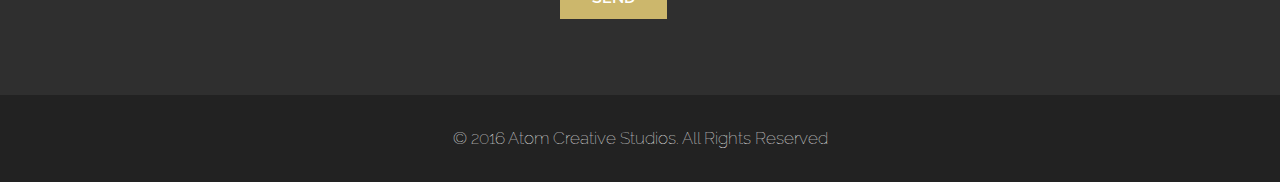
==== commit 623f8263: "Typo fix" ====
--- a/index.html
+++ b/index.html
@@ -19,6 +19,16 @@
 <link href='//fonts.googleapis.com/css?family=Montserrat:400,700' rel='stylesheet' type='text/css'>
 <!-- /fonts -->
 <!-- js files -->
+<script>
+  (function(i,s,o,g,r,a,m){i['GoogleAnalyticsObject']=r;i[r]=i[r]||function(){
+  (i[r].q=i[r].q||[]).push(arguments)},i[r].l=1*new Date();a=s.createElement(o),
+  m=s.getElementsByTagName(o)[0];a.async=1;a.src=g;m.parentNode.insertBefore(a,m)
+  })(window,document,'script','//www.google-analytics.com/analytics.js','ga');
+
+  ga('create', 'UA-75363665-1', 'auto');
+  ga('send', 'pageview');
+
+</script>
 <script src="js/SmoothScroll.min.js"></script>
 <script src="js/modernizr.js"></script> <!-- Modernizr -->
 <!-- /js files -->
@@ -97,7 +107,7 @@
 				<img class="centered img-responsive"  src="images/about_us.svg" alt="">
 			</div>
 			<div class="col-md-6">
-				<h1 style="color:white;">We love what we do and pour our heart and soul into every project. Our team consists of highly motivated and passonate members. From the moment you start your project with us we'll involve you in every step. From design,development to deployment. Our customer support and services is top notch.  </p>
+				<h1 style="color:white;">We love what we do and pour our heart and soul into every project. Our team consists of highly motivated and passionate members. From the moment you start your project with us we'll involve you in every step. From design,development to deployment. Our customer support and services is top notch.  </p>
 				</h1>
 			</div>
 		</div>
@@ -246,9 +256,9 @@
 			<form  action="https://formspree.io/contact@atomcreativestudios.com"
       method="POST">
 							<p class="your-para">Your Name :</p>
-							<input type="text" value="" onfocus="this.value='';" onblur="if (this.value == '') {this.value ='';}">
+							<input type="text" value="" name="name" onfocus="this.value='';" onblur="if (this.value == '') {this.value ='';}" required>
 							<p class="your-para">Your Message :</p>
-							<textarea type="email" cols="77" rows="6" onfocus="this.value='';" onblur="if (this.value == '') {this.value = '';}"></textarea>
+							<textarea name="_replyto" type="email" cols="77" rows="6" onfocus="this.value='';" onblur="if (this.value == '') {this.value = '';}" required></textarea>
 							<div class="send">
 								<input type="submit" value="Send" >
 							</div>
